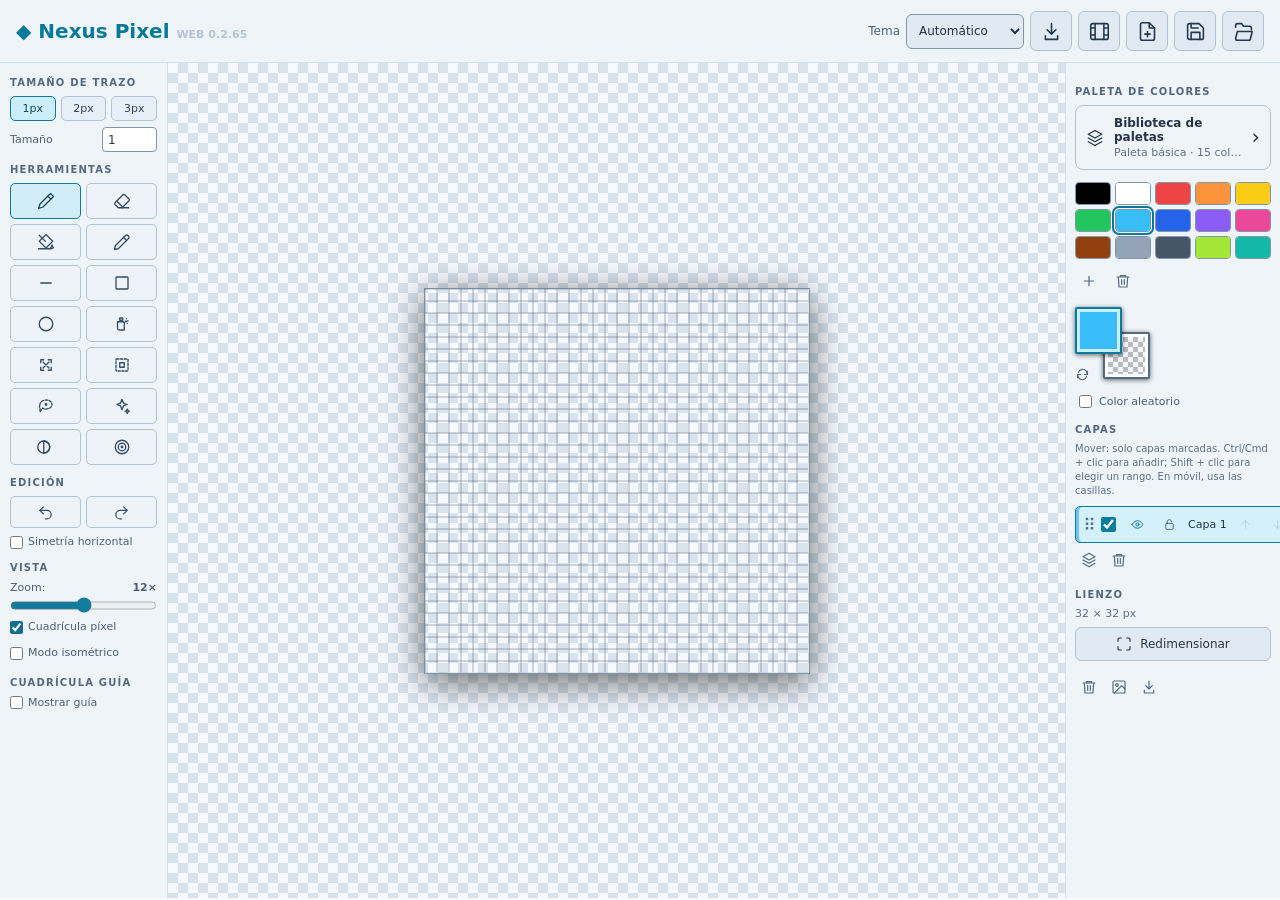
==== index.html @ 255b65c1 "ui(timeline): group row/playback/frame controls and remove move arrows" ====
<!DOCTYPE html>
<html lang="es"><head><meta charset="utf-8"><meta name="viewport" content="width=device-width,initial-scale=1,viewport-fit=cover"><title>Nexus Pixel Web 0.2.65</title>
<meta name="theme-color" content="#1d2430">
<meta name="application-name" content="Nexus Pixel">
<meta name="apple-mobile-web-app-capable" content="yes">
<meta name="apple-mobile-web-app-title" content="Nexus Pixel">
<link rel="manifest" href="./manifest.webmanifest">
<link rel="icon" type="image/png" sizes="192x192" href="./icons/icon-192.png">
<link rel="apple-touch-icon" href="./icons/icon-192.png">
<script src="./theme.js"></script>
<link rel="stylesheet" href="./style.css">
<link rel="stylesheet" href="./theme.css">

</head><body>
<header><strong>◆ Nexus Pixel <small style="font-size:11px;color:#b5c5d5">WEB 0.2.65</small></strong><div class="actions"><label class="theme-picker" for="themeMode"><span>Tema</span><select id="themeMode" data-theme-picker aria-label="Tema de la interfaz"><option value="auto">Automático</option><option value="dark">Oscuro</option><option value="light">Claro</option></select></label><button id="installPwa" type="button" class="icon-btn" hidden aria-label="Instalar Nexus Pixel" data-tooltip="Instalar Nexus Pixel"><span data-icon="download"></span></button><button id="toggleAnimation" type="button" class="icon-btn" aria-label="Mostrar animación" aria-pressed="false" data-tooltip="Mostrar animación"><span data-icon="film"></span></button><button id="new" class="icon-btn" aria-label="Nuevo proyecto" data-tooltip="Nuevo proyecto"><span data-icon="file-plus"></span></button><button id="saveProject" class="icon-btn" aria-label="Guardar proyecto" data-tooltip="Guardar proyecto"><span data-icon="save"></span></button><button id="openProject" class="icon-btn" aria-label="Abrir proyecto" data-tooltip="Abrir proyecto"><span data-icon="folder-open"></span></button><input id="projectFile" type="file" accept=".json,application/json" hidden></div></header>
<main><aside class="sidebar left"><h3>TAMAÑO DE TRAZO</h3><div class="brush-size"><div class="brush-presets"><button type="button" data-brush-size="1" class="active" title="Tamaño 1 píxel">1px</button><button type="button" data-brush-size="2" title="Tamaño 2 píxeles">2px</button><button type="button" data-brush-size="3" title="Tamaño 3 píxeles">3px</button></div><label for="brushSize">Tamaño <input id="brushSize" type="number" min="1" max="32" step="1" value="1" aria-label="Tamaño del pincel en píxeles"></label></div><h3>HERRAMIENTAS</h3><div class="tools" id="tools"><button class="icon-btn active" data-tool="pencil" aria-label="Lápiz" data-tooltip="Lápiz (B)"><span data-icon="pencil"></span></button><button class="icon-btn" data-tool="eraser" aria-label="Borrador" data-tooltip="Borrador (E)"><span data-icon="eraser"></span></button><button class="icon-btn" data-tool="fill" aria-label="Cubeta" data-tooltip="Cubeta (G)"><span data-icon="paint-bucket"></span></button><button class="icon-btn" data-tool="picker" aria-label="Cuentagotas" data-tooltip="Cuentagotas (I)"><span data-icon="pipette"></span></button><button class="icon-btn" data-tool="line" aria-label="Línea" data-tooltip="Línea (L)"><span data-icon="minus"></span></button><button class="icon-btn" data-tool="rect" aria-label="Rectángulo" data-tooltip="Rectángulo (R) · Shift: cuadrado"><span data-icon="square"></span></button><button class="icon-btn" data-tool="iso-diamond" id="isoDiamondTool" hidden aria-label="Rombo isométrico" data-tooltip="Rombo isométrico: arrastrar o tocar para dibujar una baldosa"><span data-icon="iso-diamond"></span></button><button class="icon-btn" data-tool="ellipse" aria-label="Elipse" data-tooltip="Elipse (O) · Shift: círculo"><span data-icon="circle"></span></button><button class="icon-btn" data-tool="spray" aria-label="Spray" data-tooltip="Spray (S)"><span data-icon="spray-can"></span></button><button class="icon-btn" data-tool="move" aria-label="Mover píxeles" data-tooltip="Mover dibujo (V) · Shift: bloquear eje"><span data-icon="move"></span></button><button class="icon-btn" data-tool="select-rect" aria-label="Selección rectangular" data-tooltip="Selección rectangular · Shift: sumar a selección"><span data-icon="selection-rect"></span></button><button class="icon-btn" data-tool="select-lasso" aria-label="Selección libre" data-tooltip="Selección libre · Shift: sumar a selección"><span data-icon="lasso"></span></button><button class="icon-btn" data-tool="select-magic" aria-label="Selección mágica" data-tooltip="Selección mágica · Shift: sumar a selección"><span data-icon="sparkles"></span></button><button class="icon-btn" data-tool="gradient-linear" aria-label="Degradado lineal" data-tooltip="Degradado lineal: arrastrar"><span data-icon="blend"></span></button><button class="icon-btn" data-tool="gradient-radial" aria-label="Degradado radial" data-tooltip="Degradado radial: arrastrar"><span data-icon="radial"></span></button></div><div id="selectionControls" class="selection-controls" hidden><button id="invertSelection" type="button" class="selection-invert" disabled title="Invertir selección: seleccionar todo lo que está fuera de la selección actual"><span data-icon="refresh-cw"></span> Invertir selección</button><p class="muted">Shift + selección: sumar áreas (rectangular, libre o mágica).</p></div><div id="sprayControls" class="spray-controls" hidden><div class="line"><label>Spray radio <input id="sprayRadius" type="range" min="1" max="20" value="4"></label><output id="sprayRadiusValue">4</output></div><div class="line"><label>Spray densidad <input id="sprayDensity" type="range" min="1" max="80" value="24"></label><output id="sprayDensityValue">24</output></div></div><h3>EDICIÓN</h3><div class="edit-buttons"><button class="icon-btn" id="undo" aria-label="Deshacer" data-tooltip="Deshacer (Ctrl+Z)"><span data-icon="undo-2"></span></button><button class="icon-btn" id="redo" aria-label="Rehacer" data-tooltip="Rehacer (Ctrl+Y)"><span data-icon="redo-2"></span></button></div><div class="line"><label><input id="mirror" type="checkbox"> Simetría horizontal</label></div><h3>VISTA</h3><label>Zoom: <b id="zoomLabel">12×</b></label><input type="range" min="0" max="24" id="zoom" value="12" step="0.05" title="0 = ajustar a la ventana"><div class="line"><label><input id="grid" type="checkbox" checked> Cuadrícula píxel</label></div>
<div class="iso-mode-toggle line"><label><input id="isoMode" type="checkbox"> Modo isométrico</label></div>
<div class="iso-settings" id="isoSettings" hidden>
  <div class="line"><label><input id="isoGrid" type="checkbox" checked> Mostrar retícula isométrica</label></div>
  <div class="iso-grid-fields">
    <label>Ancho del rombo (px)<input id="isoWidth" type="number" min="2" max="512" step="2" value="32" inputmode="numeric"></label>
    <label>Alto del rombo (px)<input id="isoHeight" type="number" min="2" max="512" step="2" value="16" inputmode="numeric"></label>
    <label>Color de guía<input id="isoColor" type="color" value="#5ac8ef"></label>
    <label>Opacidad<input id="isoOpacity" type="range" min="5" max="100" value="55"><output id="isoOpacityValue">55%</output></label>
  </div>
  <div class="line"><label><input id="isoSnap" type="checkbox" checked> Ajustar líneas a ejes isométricos</label></div>
  <p class="iso-note">Retícula 2:1 por defecto. Usa la herramienta Rombo para crear baldosas; las guías no se exportan.</p>
</div>
<h3>CUADRÍCULA GUÍA</h3>
<div class="line"><label><input id="guideGrid" type="checkbox"> Mostrar guía</label></div>
<div class="guide-grid-controls">
  <label>Ancho (px)<input id="guideWidth" type="number" min="1" max="2000" value="32"></label>
  <label>Alto (px)<input id="guideHeight" type="number" min="1" max="2000" value="32"></label>
  <label class="guide-color-label">Color <input id="guideColor" type="color" value="#5ac8ef"></label>
  <label class="guide-opacity-label">Opacidad <input id="guideOpacity" type="range" min="5" max="100" value="55"><output id="guideOpacityValue">55%</output></label>
</div></aside>
<section class="workspace"><div class="canvas-area" id="viewport" title="Rueda: zoom · Botón central + arrastrar: mover lienzo"><canvas id="canvas" width="32" height="32" aria-label="Lienzo de pixel art"></canvas><canvas id="canvasOverlay" aria-hidden="true"></canvas></div><div class="timeline" id="animationPanel" hidden><div class="timeline-head">
 <div class="timeline-heading"><b>Animaciones</b><span id="animationTag" class="muted"></span></div>
 <div class="timeline-control-groups" aria-label="Herramientas de la línea de tiempo">
  <div class="timeline-control-group" role="group" aria-label="Filas de animación">
   <span class="timeline-group-label">Filas</span>
   <div class="timeline-group-buttons">
    <button type="button" id="addAnimation" class="icon-btn" aria-label="Añadir línea de animación" data-tooltip="Añadir fila de animación"><span data-icon="plus"></span></button>
    <button type="button" id="deleteAnimation" class="icon-btn" aria-label="Eliminar línea de animación" data-tooltip="Eliminar fila de animación"><span data-icon="trash-2"></span></button>
   </div>
  </div>
  <div class="timeline-control-group timeline-playback-group" role="group" aria-label="Reproducción">
   <span class="timeline-group-label">Reproducir</span>
   <div class="timeline-group-buttons">
    <button type="button" id="play" class="icon-btn timeline-playback-btn" aria-label="Reproducir animación" aria-pressed="false" data-tooltip="Reproducir animación"><span data-icon="play"></span></button>
   </div>
  </div>
  <div class="timeline-control-group" role="group" aria-label="Fotogramas">
   <span class="timeline-group-label">Fotogramas</span>
   <div class="timeline-group-buttons">
    <button type="button" id="addFrame" class="icon-btn" aria-label="Añadir fotograma" data-tooltip="Añadir fotograma"><span data-icon="plus"></span></button>
    <button type="button" id="duplicateFrame" class="icon-btn" aria-label="Duplicar fotograma" data-tooltip="Duplicar fotograma"><span data-icon="copy"></span></button>
    <button type="button" id="deleteFrame" class="icon-btn" aria-label="Eliminar fotograma" data-tooltip="Eliminar fotograma"><span data-icon="trash-2"></span></button>
   </div>
  </div>
  <div class="timeline-control-group timeline-duration-group" role="group" aria-label="Duración del fotograma">
   <label for="duration" class="timeline-group-label">Duración · ms</label>
   <input id="duration" type="number" min="20" max="5000" value="150" aria-label="Duración en milisegundos del fotograma seleccionado">
  </div>
 </div>
</div><div class="animation-rows" id="frames" role="group" aria-label="Líneas de animación"></div></div></section>
<aside class="sidebar right"><div id="colorSection" class="tool-panel"><h3>PALETA DE COLORES</h3><button id="openPaletteLibrary" type="button" class="palette-library-launcher" title="Abrir biblioteca de paletas" aria-haspopup="dialog" aria-controls="paletteLibraryDialog">
  <span data-icon="layers"></span>
  <span class="palette-library-launcher-label"><strong>Biblioteca de paletas</strong><small id="activePaletteName">Paleta básica</small></span>
  <span class="palette-library-launcher-arrow" aria-hidden="true">›</span>
 </button><div class="palette" id="palette"></div><div class="palette-actions"><button id="addSwatch" class="icon-btn" type="button" aria-label="Guardar color con opacidad" data-tooltip="Guardar muestra RGBA"><span data-icon="plus"></span></button><button id="removeSwatch" class="icon-btn" type="button" aria-label="Eliminar muestra seleccionada" data-tooltip="Eliminar muestra"><span data-icon="trash-2"></span></button></div><div class="color-pair-row"><div class="color-pair" role="group" aria-label="Colores de los botones del ratón"><button id="primaryColorPreview" type="button" class="color-chip active" title="Color primario · clic izquierdo" aria-label="Editar color del clic izquierdo"><span class="chip-fill"></span></button><button id="secondaryColorPreview" type="button" class="color-chip" title="Color secundario · clic derecho" aria-label="Editar color del clic derecho"><span class="chip-fill"></span></button><button id="swapColors" type="button" class="color-pair-swap" title="Intercambiar colores (X)" aria-label="Intercambiar colores"><span data-icon="refresh-cw"></span></button></div><div class="color-pair-editor" id="colorPopup" hidden><button type="button" id="closeColorPopup" class="color-popup-close" aria-label="Cerrar selector" title="Cerrar">×</button><label id="editingColorLabel" for="activeColor">Color · Izquierdo</label><input id="activeColor" type="color" value="#38bdf8"><div class="alpha-line"><label for="activeAlpha">Opacidad</label><input id="activeAlpha" type="range" min="0" max="100" value="100"><output id="activeAlphaValue">100%</output></div></div></div><div class="line random-color-line"><label><input id="randomColor" type="checkbox"> Color aleatorio</label></div></div><div id="gradientSection" class="tool-panel" hidden><h3>DEGRADADO</h3><div class="gradient-tool"><div id="gradientPreviewBar" class="gradient-preview-bar" aria-label="Vista previa del degradado"></div><div id="gradientStrip" class="gradient-strip" role="group" aria-label="Colores del degradado"></div><div class="gradient-actions"><button id="addGradientStop" class="icon-btn" type="button" aria-label="Añadir color al degradado" data-tooltip="Añadir color al degradado"><span data-icon="plus"></span></button><button id="removeGradientStop" class="icon-btn" type="button" aria-label="Eliminar color seleccionado del degradado" data-tooltip="Eliminar color del degradado"><span data-icon="trash-2"></span></button><label class="invert-check"><input id="invertRadial" type="checkbox"> Radial invertido</label></div><div class="gradient-editor-inline"><input id="gradientColor" type="color" value="#38bdf8"><div class="alpha-line"><label for="gradientAlpha">Opacidad</label><input id="gradientAlpha" type="range" min="0" max="100" value="100"><output id="gradientAlphaValue">100%</output></div></div></div></div><h3>CAPAS</h3><p class="layer-selection-help">Mover: solo capas marcadas. Ctrl/Cmd + clic para añadir; Shift + clic para elegir un rango. En móvil, usa las casillas.</p><div id="layers" class="layers"></div><button id="addLayer" class="icon-btn" aria-label="Añadir capa" data-tooltip="Añadir capa"><span data-icon="layers"></span></button><button id="deleteLayer" class="icon-btn" aria-label="Eliminar capa" data-tooltip="Eliminar capa"><span data-icon="trash-2"></span></button><h3>LIENZO</h3><div class="line"><span class="muted" id="canvasDimensions">32 × 32 px</span></div><button id="resize" type="button" class="wide" aria-label="Redimensionar lienzo"><span data-icon="maximize"></span> Redimensionar</button><input id="width" type="number" min="1" max="2000" value="32" hidden><input id="height" type="number" min="1" max="2000" value="32" hidden><button id="clear" class="icon-btn" aria-label="Limpiar capa actual" data-tooltip="Limpiar capa actual"><span data-icon="trash-2"></span></button><button id="openImport" class="icon-btn" aria-label="Importar imagen o spritesheet" data-tooltip="Importar imagen o spritesheet"><span data-icon="image"></span></button><input id="imageFile" type="file" accept="image/png,image/jpeg,image/webp,image/gif,image/bmp" hidden><button id="openExport" class="icon-btn" aria-label="Abrir ventana de exportación" data-tooltip="Abrir ventana de exportación"><span data-icon="download"></span></button><div id="message" class="msg" role="status"></div></aside></main>
<dialog closedby="none" id="resizeDialog" aria-labelledby="resizeDialogTitle" class="resize-modal">
 <div class="modal-head"><h2 id="resizeDialogTitle">Redimensionar lienzo</h2><button id="closeResize" type="button" aria-label="Cerrar redimensionado" title="Cerrar"><span data-icon="x"></span></button></div>
 
 <div class="resize-mode" role="radiogroup" aria-label="Tipo de redimensionado">
  <label><input type="radio" name="resizeMode" value="size" checked> Tamaño final</label>
  <label><input type="radio" name="resizeMode" value="add"> Sumar píxeles</label>
 </div>
 <div class="resize-add-controls" id="resizeAddControls" hidden>
  <label>Añadir (px)<input id="resizeAddPixels" type="number" min="1" max="2000" step="1" value="32"></label>
  <output id="resizeAddResult" aria-live="polite"></output>
 </div>
 <div class="resize-fields"><label>Ancho nuevo (px)<input type="number" id="resizeWidth" min="1" max="2000" step="1" required></label><label>Alto nuevo (px)<input type="number" id="resizeHeight" min="1" max="2000" step="1" required></label></div>
 <div class="resize-layout">
  <div><strong class="resize-heading">Dirección de expansión / recorte</strong><div id="resizeAnchor" class="resize-anchor" role="group" aria-label="Punto de anclaje del contenido">
   <button type="button" data-anchor="0,0" aria-label="Anclar arriba izquierda" title="Arriba izquierda">↖</button><button type="button" data-anchor="1,0" aria-label="Anclar arriba centro" title="Arriba centro">↑</button><button type="button" data-anchor="2,0" aria-label="Anclar arriba derecha" title="Arriba derecha">↗</button>
   <button type="button" data-anchor="0,1" aria-label="Anclar centro izquierda" title="Centro izquierda">←</button><button type="button" data-anchor="1,1" aria-label="Anclar centro" title="Centro">●</button><button type="button" data-anchor="2,1" aria-label="Anclar centro derecha" title="Centro derecha">→</button>
   <button type="button" data-anchor="0,2" aria-label="Anclar abajo izquierda" title="Abajo izquierda">↙</button><button type="button" data-anchor="1,2" aria-label="Anclar abajo centro" title="Abajo centro">↓</button><button type="button" data-anchor="2,2" aria-label="Anclar abajo derecha" title="Abajo derecha">↘</button>
  </div></div>
  <div class="resize-preview-wrap"><strong class="resize-heading">Vista previa</strong><canvas id="resizePreview" width="246" height="194" aria-label="Vista previa de los límites anterior y nuevo del lienzo"></canvas></div>
 </div>
 
 <div class="import-actions resize-footer"><button type="button" id="cancelResize" class="icon-btn" aria-label="Cancelar redimensionado" data-tooltip="Cancelar"><span data-icon="x"></span></button><button type="button" id="applyResize" class="active icon-btn" aria-label="Aplicar nuevo tamaño" data-tooltip="Aplicar tamaño"><span data-icon="check"></span></button></div>
</dialog>
<dialog closedby="none" id="importDialog" aria-labelledby="importTitle">
 <div class="modal-head"><h2 id="importTitle">Importar imagen</h2><button type="button" id="closeImport" aria-label="Cerrar importación" title="Cerrar"><span data-icon="x"></span></button></div>
 
 <span id="importInfo" hidden></span><img id="importPreview" alt="Vista previa de la imagen seleccionada">
 <div class="import-fields">
  <label>Tipo de importación<select id="importKind"><option value="sheet">Spritesheet (varios fotogramas)</option><option value="image">Imagen individual</option></select></label>
  <div id="sheetFields" hidden>
   <div class="sheet-grid">
    <label>Ancho del fotograma (px)<input id="sheetW" type="number" min="1" max="2000" value="32"></label>
    <label>Alto del fotograma (px)<input id="sheetH" type="number" min="1" max="2000" value="32"></label>
   </div>
   <label>Orden de lectura<select id="sheetOrder"><option value="rows">Por filas, de izquierda a derecha</option><option value="columns">Por columnas, de arriba hacia abajo</option></select></label>
   <label>Destino<select id="sheetTarget"><option value="replace">Nuevo proyecto desde spritesheet (reemplaza todo)</option><option value="append">Añadir fotogramas al final (mismo tamaño)</option></select></label>
   <label>Duración por fotograma (ms)<input id="sheetDuration" type="number" min="20" max="5000" value="150"></label>
   <div id="sheetInfo" class="sheet-summary" role="status"></div>
   
  </div>
  <div id="singleFields">
  <label>Destino<select id="importTarget"><option value="new-layer">Nueva capa (fotograma actual)</option><option value="overlay">Combinar sobre capa actual</option><option value="replace">Reemplazar contenido de capa actual</option><option value="new-frame">Nuevo fotograma</option></select></label>
  <label>Tamaño del lienzo<select id="singleCanvasMode"><option value="original">Igual que la imagen (original)</option><option value="custom">Redimensionar imagen y lienzo</option><option value="keep">Mantener lienzo actual</option></select></label>
  <div id="singleCustomSizes" class="sheet-grid" hidden>
   <label>Ancho (px)<input id="singleWidth" type="number" min="1" max="2000" value="32"></label>
   <label>Alto (px)<input id="singleHeight" type="number" min="1" max="2000" value="32"></label>
  </div>
  <div id="singleExistingFit" hidden><label>Ajuste al lienzo<select id="importFit"><option value="contain">Ajustar completa, conservar proporción</option><option value="original">Tamaño original, centrada</option><option value="cover">Rellenar, recortar al centro</option><option value="stretch">Estirar al tamaño del lienzo</option></select></label></div>
  <label id="singleSmoothRow"><span><input id="importSmooth" type="checkbox"> Suavizar al redimensionar</span></label>
  <div id="singleSizeInfo" class="sheet-summary" role="status" hidden></div>
  </div>
 </div>
 <div class="import-actions"><button type="button" id="cancelImport" class="icon-btn" aria-label="Cancelar importación" data-tooltip="Cancelar importación"><span data-icon="x"></span></button><button type="button" id="confirmImport" class="active icon-btn" aria-label="Confirmar importación" data-tooltip="Confirmar importación"><span data-icon="check"></span></button></div>
</dialog>
<dialog closedby="none" id="exportDialog" aria-labelledby="exportTitle">
 <div class="modal-head"><h2 id="exportTitle">Exportar imagen o animación</h2><button id="closeExport" type="button" aria-label="Cerrar exportación" title="Cerrar"><span data-icon="x"></span></button></div>
 <div class="export-name-field"><label for="exportFileName">Nombre del archivo</label><input id="exportFileName" type="text" value="nexus-pixel" placeholder="Nombre del archivo" maxlength="120" autocomplete="off" spellcheck="false" required aria-describedby="exportNameHint"><small id="exportNameHint">La extensión se añade automáticamente.</small></div>
 <p id="exportIntro" class="muted export-intro">Elige un formato. Los archivos se guardan en su resolución original, sin suavizado.</p>
 <div class="export-options" aria-label="Formatos PNG, spritesheet y GIF">
  <button id="exportPNG" type="button" class="icon-btn" aria-label="Exportar PNG" data-tooltip="Exportar PNG"><span data-icon="image"></span></button>
  <button id="exportSheet" type="button" class="icon-btn" aria-label="Exportar spritesheet" data-tooltip="Exportar spritesheet"><span data-icon="film"></span></button>
  <button id="exportGIF" type="button" class="icon-btn" aria-label="Exportar GIF animado" data-tooltip="Exportar GIF animado"><span data-icon="clapperboard"></span></button>
 </div>
 <div id="sheetExportSettings" class="sheet-export-settings" hidden>
  <div class="sheet-export-fields">
   <label for="sheetExportCols">Columnas<input id="sheetExportCols" type="number" min="1" step="1" value="1" inputmode="numeric"></label>
   <label for="sheetExportRows">Filas<input id="sheetExportRows" type="number" min="1" step="1" value="1" inputmode="numeric"></label>
  </div>
  <div id="sheetExportInfo" class="sheet-export-summary" role="status" aria-live="polite"></div>
  <canvas id="sheetExportPreview" width="360" height="134" aria-label="Vista previa de la distribución de fotogramas del spritesheet"></canvas>
  <div class="sheet-export-actions">
   <button id="sheetExportBack" type="button">← Formatos</button>
   <button id="confirmSheetExport" type="button" class="active">Exportar PNG</button>
  </div>
 </div>
</dialog>
<dialog closedby="none" id="paletteLibraryDialog" class="palette-library-dialog" aria-labelledby="paletteLibraryTitle" aria-describedby="paletteLibraryDescription">
 <div class="modal-head palette-library-head">
  <div><h2 id="paletteLibraryTitle">Biblioteca de paletas</h2><p id="paletteLibraryDescription">Elige una paleta. Solo una puede estar activa para pintar.</p></div>
  <button id="closePaletteLibrary" type="button" aria-label="Cerrar biblioteca de paletas" title="Cerrar biblioteca"><span data-icon="x"></span></button>
 </div>
 <div class="palette-library-toolbar" role="group" aria-label="Administrar paletas">
  <button type="button" id="newPalette"><span data-icon="plus"></span> Nueva paleta</button>
  <button type="button" id="openPalette"><span data-icon="folder-open"></span> Importar paleta</button>
  <button type="button" id="savePalette"><span data-icon="download"></span> Exportar activa</button>
  <button type="button" id="importPaletteLibrary">Importar biblioteca</button>
  <button type="button" id="exportPaletteLibrary">Exportar biblioteca</button>
  <input type="file" accept=".json,application/json" id="paletteFile" hidden>
  <input type="file" accept=".json,application/json" id="paletteLibraryFile" hidden>
 </div>
 <div class="palette-library-list-header"><strong>Mis paletas</strong><small id="paletteLibraryCount">1/48 paletas</small></div>
 <div id="paletteLibraryCards" class="palette-library-cards" role="list" aria-label="Paletas guardadas"></div>
</dialog>
<script src="./iso-geometry.js" defer></script>
<script src="./palette-library.js" defer></script>
<script src="./app.js" defer></script>
<script src="./dialog-guard.js" defer></script>
<script src="./tooltip.js" defer></script>
<script src="./pwa.js" defer></script>
<!-- Iconografía vectorial basada en Lucide, licencia ISC: https://lucide.dev/license -->

</body></html>
---- style.css ----
:root{font-family:system-ui,Segoe UI,sans-serif;color:var(--nx-e7edf8,#e7edf8);background:var(--nx-11151c,#11151c)}*{box-sizing:border-box}body{margin:0}button,input,select{font:inherit}button{border:1px solid var(--nx-465064,#465064);background:var(--nx-293243,#293243);color:var(--nx-eef5ff,#eef5ff);border-radius:6px;padding:7px 10px;cursor:pointer}button:hover{background:var(--nx-3d4b63,#3d4b63)}button.active{background:var(--nx-13739a,#13739a);border-color:var(--nx-42d3ef,#42d3ef)}button:disabled{opacity:.4;cursor:default}header{display:flex;align-items:center;justify-content:space-between;gap:10px;padding:11px 16px;border-bottom:1px solid var(--nx-384152,#384152);background:var(--nx-1d2430,#1d2430);flex-wrap:wrap}header strong{color:var(--nx-5ddcf5,#5ddcf5);font-size:20px}header .actions{display:flex;gap:6px;flex-wrap:wrap}main{display:grid;grid-template-columns:190px minmax(250px,1fr) 215px;height:calc(100vh - 65px);min-height:560px}.sidebar{background:var(--nx-1d2430,#1d2430);padding:12px;overflow:auto}.left{border-right:1px solid var(--nx-364052,#364052)}.right{border-left:1px solid var(--nx-364052,#364052)}h3{font-size:11px;color:var(--nx-9aafc6,#9aafc6);letter-spacing:1.5px;margin:13px 0 10px}.tools{display:grid;grid-template-columns:repeat(4,minmax(0,1fr));gap:6px}.tools button{font-size:22px;min-height:42px;padding:4px;display:grid;place-items:center}.edit-buttons{display:flex;gap:6px}.edit-buttons button{font-size:23px;width:42px;height:42px;display:grid;place-items:center;padding:4px}.icon-btn{position:relative}.icon-btn::after{content:attr(data-tooltip);position:absolute;left:50%;bottom:calc(100% + 8px);transform:translateX(-50%);background:var(--nx-080d15,#080d15);color:var(--nx-f4f8ff,#f4f8ff);border:1px solid var(--nx-55657a,#55657a);border-radius:5px;padding:6px 9px;font-size:12px;font-weight:400;line-height:1.2;white-space:nowrap;opacity:0;visibility:hidden;pointer-events:none;z-index:30;box-shadow:0 4px 12px var(--nx-0008,#0008)}.icon-btn:hover::after,.icon-btn:focus-visible::after{opacity:1;visibility:visible}.icon-btn:focus-visible{outline:2px solid var(--nx-55d8f3,#55d8f3);outline-offset:2px}.workspace{display:flex;flex-direction:column;min-width:0;min-height:0}.canvas-area{flex:1;position:relative;overflow:hidden;min-height:0;cursor:default;overscroll-behavior:contain;background-color:var(--nx-171d26,#171d26);background-image:repeating-conic-gradient(var(--nx-303845,#303845) 0% 25%,var(--nx-212935,#212935) 0% 50%);background-size:20px 20px;background-position:0 0}#canvas{position:absolute;left:50%;top:50%;transform:translate(calc(-50% + var(--pan-x, 0px)),calc(-50% + var(--pan-y, 0px)));image-rendering:pixelated;touch-action:none;cursor:crosshair;box-shadow:0 8px 35px var(--nx-0009,#0009);outline:1px solid var(--nx-596372,#596372);max-width:none;max-height:none}.canvas-area.panning,.canvas-area.panning #canvas{cursor:grabbing!important;user-select:none}.timeline{background:var(--nx-202938,#202938);border-top:1px solid var(--nx-384558,#384558);padding:10px 12px;min-height:158px}.timeline-head{display:flex;align-items:center;gap:6px;flex-wrap:wrap;margin-bottom:10px}.frames{display:flex;gap:8px;overflow-x:auto;padding-bottom:6px;min-height:90px}.frame{flex:none;width:84px;text-align:center;border:2px solid var(--nx-4b5a6d,#4b5a6d);border-radius:7px;background:var(--nx-283242,#283242);padding:6px 4px;cursor:pointer;font-size:11px}.frame.active{border-color:var(--nx-50d5f2,#50d5f2);background:var(--nx-18495d,#18495d)}.frame canvas{image-rendering:pixelated;background:repeating-conic-gradient(var(--nx-9aa1ac,#9aa1ac) 0 25%,var(--nx-fff,#fff) 0 50%) 50%/14px 14px;display:block;margin:auto auto 4px}.palette{display:grid;grid-template-columns:repeat(5,1fr);gap:5px}.swatch{height:29px;min-width:0;border:1px solid var(--nx-7a8492,#7a8492);padding:0}.swatch.active{outline:2px solid var(--nx-fff,#fff)}label{font-size:12px;color:var(--nx-bdc9d9,#bdc9d9)}.line{display:flex;align-items:center;gap:8px;flex-wrap:wrap;margin:9px 0}input[type=range]{width:100%}input[type=number]{background:var(--nx-121922,#121922);color:var(--nx-e9f0fa,#e9f0fa);border:1px solid var(--nx-596579,#596579);border-radius:4px;padding:5px;width:66px}input[type=color]{width:100%;height:38px;background:none;border:0}.layers{display:grid;gap:5px}.layer{display:flex;gap:3px;align-items:center;background:var(--nx-2a3546,#2a3546);border:1px solid var(--nx-435065,#435065);border-radius:5px;padding:4px 5px;font-size:11px;cursor:pointer}.layer.active{border-color:var(--nx-4dd8f8,#4dd8f8);background:var(--nx-16495e,#16495e)}.layer button{padding:3px 5px}.layer .layer-name{flex:1;min-width:0;overflow:hidden;text-overflow:ellipsis;white-space:nowrap}.layer.layer-hidden .layer-name{opacity:.5}.layer .layer-action{display:grid;place-items:center;width:17px;height:17px;flex:none;padding:0;border:0;background:transparent;box-shadow:none;border-radius:0;color:var(--nx-8e9bad,#8e9bad)}.layer .layer-action svg{width:12px;height:12px}.layer .layer-action.active{color:var(--nx-55d8f3,#55d8f3);background:transparent;border:0}.layer .layer-action:hover{color:var(--nx-fff,#fff);background:transparent;border:0}.layer .layer-action:focus-visible{outline:1px solid var(--nx-55d8f3,#55d8f3);outline-offset:1px}.layer .layer-action::after{z-index:40}.muted{font-size:11px;color:var(--nx-a4b2c5,#a4b2c5)}.msg{font-size:11px;color:var(--nx-7ce7be,#7ce7be);min-height:22px;margin-top:10px}.gradient-tool{display:grid;gap:7px}.gradient-preview-bar{height:20px;border:1px solid var(--nx-54667b,#54667b);border-radius:6px;background:linear-gradient(90deg,var(--nx-38bdf8,#38bdf8),var(--nx-a855f7,#a855f7)),repeating-conic-gradient(var(--nx-9aa1ac,#9aa1ac) 0 25%,var(--nx-fff,#fff) 0 50%) 50%/10px 10px;overflow:hidden}.gradient-strip{display:flex;gap:5px;flex-wrap:wrap}.gradient-stop{position:relative;width:24px;height:24px;border-radius:5px;border:1px solid var(--nx-708094,#708094);background:repeating-conic-gradient(var(--nx-777,#777) 0 25%,var(--nx-eee,#eee) 0 50%) 50%/8px 8px;padding:0;overflow:hidden}.gradient-stop .swatch-color{position:absolute;inset:0}.gradient-stop.active{outline:2px solid var(--nx-61d9ef,#61d9ef);outline-offset:1px}.gradient-actions{display:flex;align-items:center;gap:6px;flex-wrap:wrap}.invert-check{display:flex;align-items:center;gap:5px}.gradient-editor-inline{display:grid;gap:7px}.gradient-editor-inline input[type=color]{height:34px}.gradient-editor-inline .alpha-line{display:flex;align-items:center;gap:8px}.gradient-editor-inline .alpha-line label{min-width:58px}.gradient-editor-inline .alpha-line input[type=range]{flex:1}.wide{width:100%;margin:5px 0}@media(max-width:760px){main{display:flex;flex-direction:column;height:auto;min-height:0}.sidebar{border:0!important}.left{order:1}.workspace{order:2;min-height:480px}.right{order:3}.canvas-area{min-height:340px}.tools{grid-template-columns:repeat(7,minmax(0,1fr))}.palette{grid-template-columns:repeat(10,1fr)}header{padding:9px}}
.lucide-icon{display:block;flex:none;stroke:currentColor}.icon-btn{display:inline-flex!important;align-items:center;justify-content:center}.icon-btn .lucide-icon{width:20px;height:20px}.actions button,.timeline-head button,.right button.wide{display:inline-flex;align-items:center;justify-content:center;gap:7px}.actions button .lucide-icon,.timeline-head button .lucide-icon,.right button.wide .lucide-icon{width:16px;height:16px}header .actions{align-items:center}@media(max-width:760px){.actions button{font-size:12px}}

#exportDialog{border:1px solid var(--nx-536279,#536279);border-radius:13px;background:var(--nx-1d2430,#1d2430);color:var(--nx-e7edf8,#e7edf8);max-width:min(440px,calc(100vw - 24px));width:100%;padding:20px;box-shadow:0 20px 75px var(--nx-000b,#000b)}
#exportDialog::backdrop{background:rgba(0,0,0,.72)}
.export-name-field{display:grid;gap:6px;margin-top:16px}
.export-name-field label{font-size:12px;color:var(--nx-bdc9d9,#bdc9d9)}
.export-name-field input{display:block;width:100%;min-width:0;border:1px solid var(--nx-5b738b,#5b738b);border-radius:7px;background:var(--nx-121a26,#121a26);color:var(--nx-f0f6fc,#f0f6fc);padding:10px 11px;font-size:14px}
.export-name-field input:focus-visible{outline:2px solid var(--nx-5ddcf5,#5ddcf5);outline-offset:1px}
.export-name-field small{color:var(--nx-96aabc,#96aabc);font-size:11px}

.modal-head{display:flex;align-items:center;justify-content:space-between;gap:10px}.modal-head h2{margin:0;font-size:18px}.modal-head button{display:grid;place-items:center;padding:7px}
.export-options{display:grid;gap:10px;margin:18px 0 3px}.export-options button{display:flex;align-items:center;justify-content:flex-start;text-align:left;gap:15px;padding:14px;width:100%}.export-options .lucide-icon{width:25px;height:25px;color:var(--nx-5ddcf5,#5ddcf5)}.export-options button span:last-child{display:grid;gap:4px}.export-options small{font-size:11px;color:var(--nx-b0bfd0,#b0bfd0)}

#importDialog{border:1px solid var(--nx-536279,#536279);border-radius:13px;background:var(--nx-1d2430,#1d2430);color:var(--nx-e7edf8,#e7edf8);max-width:min(480px,calc(100vw - 24px));width:100%;padding:20px;box-shadow:0 20px 75px var(--nx-000b,#000b)}
#importDialog::backdrop{background:rgba(0,0,0,.72)}
.import-fields{display:grid;gap:13px;margin:16px 0}.import-fields label{display:grid;gap:6px}
#importDialog select{background:var(--nx-121922,#121922);color:var(--nx-e7edf8,#e7edf8);border:1px solid var(--nx-596579,#596579);border-radius:6px;padding:9px;width:100%}
.import-actions{display:flex;gap:8px;justify-content:flex-end;flex-wrap:wrap}
#sheetFields{display:grid;gap:11px}#sheetFields[hidden],#singleFields[hidden]{display:none}
.sheet-grid{display:grid;grid-template-columns:1fr 1fr;gap:10px}
#sheetFields input[type=number]{width:100%;max-width:100%;padding:9px}
.sheet-summary{border:1px solid var(--nx-3e7084,#3e7084);border-radius:6px;padding:10px;background:var(--nx-152e3b,#152e3b);color:var(--nx-bcf1ff,#bcf1ff);font-size:12px;line-height:1.5}
#importPreview{width:100%;max-height:160px;object-fit:contain;image-rendering:pixelated;background:repeating-conic-gradient(var(--nx-9aa1ac,#9aa1ac) 0 25%,var(--nx-fff,#fff) 0 50%) 50%/16px 16px;border-radius:5px}

/* Nexus Pixel 0.2.8 — icon-only layout */
.tools{grid-template-columns:repeat(2,minmax(0,1fr));gap:8px}
.tools button{min-height:45px;font-size:18px}
.edit-buttons{display:grid;grid-template-columns:repeat(2,minmax(0,1fr));gap:8px}
.edit-buttons button{width:100%;height:43px}
header .actions button,.timeline-head button,.right button.icon-btn,.import-actions button{width:42px;height:40px;padding:7px;display:inline-flex;justify-content:center;align-items:center;flex:none}
.right button.icon-btn{width:45px;height:42px;margin:5px 5px 5px 0;vertical-align:middle}
.right .icon-btn .lucide-icon,.actions .icon-btn .lucide-icon,.timeline-head .icon-btn .lucide-icon{width:21px;height:21px}
.export-options{grid-template-columns:repeat(3,minmax(0,1fr));gap:12px}
.export-options button{width:100%;min-height:76px;justify-content:center;padding:12px;display:grid;place-items:center}
.export-options .lucide-icon{width:29px;height:29px}
.import-actions .icon-btn .lucide-icon{width:20px;height:20px}
.icon-btn[data-tooltip]{position:relative}
.icon-btn[data-tooltip]::after{bottom:calc(100% + 7px);max-width:220px;white-space:normal;text-align:center;min-width:max-content;max-width:190px}
#exportDialog .icon-btn::after,#importDialog .icon-btn::after{z-index:200}
@media(max-width:760px){.tools{grid-template-columns:repeat(2,minmax(0,1fr))}}

#animationSelect{background:var(--nx-182433,#182433);color:var(--nx-f2f8fc,#f2f8fc);border:1px solid var(--nx-4b6479,#4b6479);border-radius:6px;padding:7px;font-size:12px}
#animationSelect:not([hidden]){display:block}
/* Nexus Pixel 0.2.15 — panel lateral derecho fino y compacto */
.right{padding:10px 9px}
.right h3{font-size:10px;letter-spacing:1.2px;margin:13px 0 7px}
.right .palette{gap:4px;grid-template-columns:repeat(5,minmax(0,1fr))}
.right .swatch{height:23px;border-radius:4px;border-width:1px}
.right .swatch.active{outline:1px solid var(--nx-eaf8ff,#eaf8ff);outline-offset:1px}
.right #color{height:25px;margin:6px 0 1px;display:block;padding:0;cursor:pointer}
.right .layers{gap:3px}
.right .layer{min-height:31px;gap:5px;padding:4px 7px;border-radius:5px;font-size:11px}
.right .layer .layer-action{width:16px;height:18px;padding:0;margin:0}
.right .layer .layer-action .lucide-icon{height:13px;width:13px}
.right .line{margin:4px 0 7px;gap:6px}
.right .line label{font-size:11px;display:inline-flex;align-items:center;gap:4px}
.right input[type=number]{width:46px;height:25px;font-size:11px;padding:2px 4px}
.right button.icon-btn{width:27px;height:27px;min-width:27px;min-height:27px;padding:3px;margin:3px 3px 3px 0;background:transparent;border:1px solid transparent;border-radius:4px;color:var(--nx-aabbd0,#aabbd0);box-shadow:none;vertical-align:middle}
.right button.icon-btn .lucide-icon{height:16px;width:16px}
.right button.icon-btn:hover{background:var(--nx-303d4e,#303d4e);color:var(--nx-f0faff,#f0faff);border-color:var(--nx-455971,#455971)}
.right button.icon-btn:active{background:var(--nx-174c64,#174c64)}
.right #message{font-size:10px;line-height:1.3;min-height:16px;margin-top:6px}

/* Nexus Pixel 0.2.16 — barra izquierda compacta, sin desplazamiento horizontal */
@media(min-width:761px){main{grid-template-columns:168px minmax(250px,1fr) 215px}}
.left{min-width:0;overflow-x:hidden;overflow-y:auto;padding:11px 10px;scrollbar-width:thin;scrollbar-color:var(--nx-45546b,#45546b) transparent}
.left h3{font-size:10px;letter-spacing:1.2px;margin:12px 0 8px;color:var(--nx-96afc5,#96afc5)}
.left h3:first-child{margin-top:3px}
.left .tools{grid-template-columns:repeat(2,minmax(0,1fr));gap:5px;min-width:0}
.left .tools button{min-width:0;width:100%;height:36px;min-height:36px;padding:4px;border-radius:5px;background:var(--nx-252f3e,#252f3e);border:1px solid var(--nx-354457,#354457);color:var(--nx-c5d6e6,#c5d6e6);box-shadow:none}
.left .tools button.active{background:var(--nx-15536b,#15536b);border-color:var(--nx-36bfdc,#36bfdc);color:var(--nx-eafaff,#eafaff)}
.left .tools button:hover:not(.active){background:var(--nx-334458,#334458);border-color:var(--nx-56677b,#56677b)}
.left .tools .lucide-icon{height:18px;width:18px;stroke-width:1.75}
.left .edit-buttons{grid-template-columns:repeat(2,minmax(0,1fr));gap:5px}
.left .edit-buttons button{min-width:0;width:100%;height:32px;min-height:32px;padding:3px;border-radius:5px;background:var(--nx-252f3e,#252f3e);border-color:var(--nx-354457,#354457);color:var(--nx-c5d6e6,#c5d6e6)}
.left .edit-buttons button:hover:not(:disabled){background:var(--nx-334458,#334458)}
.left .edit-buttons .lucide-icon{width:17px;height:17px;stroke-width:1.75}
.left .line{margin:7px 0;gap:4px}
.left .line label{font-size:11px;line-height:1.35;display:flex;align-items:center;gap:5px}
.left input[type=checkbox]{accent-color:var(--nx-4bcde8,#4bcde8);width:13px;height:13px;margin:0;flex:none}
.left>label{font-size:11px;display:flex;align-items:center;justify-content:space-between;margin:0 0 4px}
.left #zoom{display:block;width:100%;max-width:100%;height:15px;margin:3px 0 7px;accent-color:var(--nx-51c7e6,#51c7e6)}
.left .muted{font-size:10px;line-height:1.35;color:var(--nx-879db3,#879db3);margin:9px 0 0;overflow-wrap:anywhere}
.left .icon-btn::after{font-size:11px}
@media(max-width:760px){.left{overflow-x:hidden;overflow-y:visible}.left .tools{grid-template-columns:repeat(4,minmax(0,1fr))}}
/* 0.2.17 — colores RGBA y degradados; controles compactos */
.color-controls{display:grid;grid-template-columns:1fr 1fr;gap:7px;align-items:start}
.color-controls label{font-size:10px;display:flex;flex-direction:column;gap:3px}
.color-controls input[type=color]{margin:0!important;height:30px!important;width:100%;padding:0}
.alpha-line{display:flex;align-items:center;gap:7px;margin:7px 0 4px}
.alpha-line label{font-size:11px;white-space:nowrap}
.alpha-line input{min-width:0;flex:1;width:100%;accent-color:var(--nx-4bcde8,#4bcde8)}
.alpha-line output{font-size:10px;width:32px;text-align:right;font-variant-numeric:tabular-nums}
.color-note{font-size:10px;color:var(--nx-90a7bc,#90a7bc);line-height:1.35;margin:4px 0 10px}
.palette-actions{display:flex;gap:4px;margin:5px 0 10px}.palette-actions .icon-btn{width:27px;height:27px;padding:3px;display:grid;place-items:center}.swatch{position:relative;background:repeating-conic-gradient(var(--nx-777,#777) 0 25%,var(--nx-eee,#eee) 0 50%) 50%/10px 10px!important;overflow:hidden}.swatch .swatch-color{position:absolute;inset:0;pointer-events:none}.swatch.active{outline:2px solid var(--nx-61d9ef,#61d9ef);outline-offset:1px}
.color-pair-row{display:flex;gap:12px;align-items:center;margin:9px 0 7px;min-width:0}
.color-pair{height:76px;width:83px;position:relative;flex:none}
.color-chip{width:47px;height:47px;position:absolute;padding:3px;border:2px solid var(--nx-8491a2,#8491a2);background:var(--nx-141922,#141922);border-radius:2px;box-shadow:0 1px 5px var(--nx-0009,#0009)}
.color-chip .chip-fill{display:block;width:100%;height:100%;background:var(--nx-fff,#fff);pointer-events:none}
.color-chip.active{border-color:var(--nx-6adff4,#6adff4);z-index:3}.color-chip:not(.active){z-index:1}
#primaryColorPreview{top:0;left:0}#secondaryColorPreview{top:25px;left:28px}
.color-pair-swap{position:absolute;left:0;bottom:0;z-index:4;background:transparent;border:0;padding:0;width:20px;height:18px;color:var(--nx-aab8c9,#aab8c9)}
.color-pair-swap svg{width:15px;height:15px}
.color-pair-editor{flex:1;min-width:0}.color-pair-editor label{display:block;font-size:11px}
.color-pair-editor input[type=color]{display:block;width:100%;height:25px;margin:3px 0;background:none;border:0;padding:0}
.color-pair-editor .alpha-line{margin:4px 0;display:grid;grid-template-columns:1fr 35px;gap:2px}
.color-pair-editor .alpha-line label{grid-column:1/-1}.color-pair-editor .alpha-line input{width:100%;margin:0}
.palette .swatch.is-primary{outline:2px solid var(--nx-5ed8ef,#5ed8ef);outline-offset:1px}
.palette .swatch.is-secondary{box-shadow:inset 0 0 0 2px var(--nx-ffba65,#ffba65)}
.palette .swatch.is-primary.is-secondary{outline:2px solid var(--nx-5ed8ef,#5ed8ef);box-shadow:inset 0 0 0 2px var(--nx-ffba65,#ffba65)}
.brush-size{display:flex;flex-direction:column;gap:6px;margin:4px 0 8px}.brush-presets{display:grid;grid-template-columns:repeat(3,minmax(0,1fr));gap:5px}.brush-presets button{min-width:0;padding:5px 2px;font-size:11px;border:1px solid var(--nx-374455,#374455);border-radius:5px;background:var(--nx-242e3e,#242e3e);color:var(--nx-dce7f4,#dce7f4)}.brush-presets button.active{background:var(--nx-13739a,#13739a);border-color:var(--nx-42d3ef,#42d3ef)}.brush-size>label{display:flex;align-items:center;justify-content:space-between;font-size:11px;gap:5px}.brush-size input{width:55px!important;height:25px;font-size:12px}
.resize-modal{width:min(610px,calc(100vw - 24px));max-height:calc(100vh - 26px);overflow-y:auto;padding:20px;border:1px solid var(--nx-536279,#536279);border-radius:13px;background:var(--nx-1d2430,#1d2430);color:var(--nx-e7edf8,#e7edf8);box-shadow:0 20px 75px var(--nx-000b,#000b)}.resize-modal::backdrop{background:rgba(0,0,0,.72)}.resize-modal .modal-head button{display:grid;place-items:center;padding:7px}.resize-modal .modal-head button .lucide-icon{width:18px;height:18px}
.resize-fields{display:grid;grid-template-columns:repeat(2,minmax(0,1fr));gap:10px;margin:16px 0}.resize-fields label{display:grid;gap:6px;min-width:0}.resize-fields input[type=number]{width:100%;max-width:100%;padding:9px;height:38px;font-size:14px;border:1px solid var(--nx-596579,#596579);border-radius:6px;background:var(--nx-121922,#121922);color:var(--nx-e7edf8,#e7edf8)}
.resize-layout{display:grid;grid-template-columns:minmax(175px,1fr) minmax(220px,1.35fr);gap:13px;align-items:start;margin:16px 0}.resize-layout>div{min-width:0;padding:12px;background:var(--nx-141e2b,#141e2b);border:1px solid var(--nx-435065,#435065);border-radius:8px}.resize-heading{display:block;color:var(--nx-dce8f5,#dce8f5);font-size:12px;margin-bottom:10px}
.resize-anchor{display:grid;grid-template-columns:repeat(3,48px);gap:5px}.resize-anchor button{width:48px;height:46px;font-size:22px;padding:0;background:var(--nx-222c3a,#222c3a);border:1px solid var(--nx-49576c,#49576c)}.resize-anchor button.active{background:var(--nx-17627b,#17627b);border-color:var(--nx-62e0fb,#62e0fb);color:var(--nx-fff,#fff);box-shadow:inset 0 0 0 1px var(--nx-62e0fb,#62e0fb)}
.resize-preview-wrap canvas{display:block;width:100%;max-width:246px;height:auto;image-rendering:pixelated;border:1px solid var(--nx-435368,#435368);border-radius:5px;background:repeating-conic-gradient(var(--nx-303845,#303845) 0% 25%,var(--nx-212935,#212935) 0% 50%) 0 0/16px 16px}
.resize-footer{margin-top:17px}.resize-footer button{width:42px;height:40px;padding:7px;min-width:0;display:inline-flex;align-items:center;justify-content:center}.resize-footer button .lucide-icon{width:20px;height:20px}.resize-modal .icon-btn::after{z-index:200}
.right button.wide#resize{width:100%;height:34px;min-height:34px;margin:4px 0 9px;display:flex;gap:8px;align-items:center;justify-content:center;padding:4px 8px;font-size:12px}
.right button.wide#resize svg{width:16px;height:16px}
@media(max-width:520px){.resize-layout{grid-template-columns:1fr}.resize-anchor{grid-template-columns:repeat(3,48px)}.resize-fields{grid-template-columns:repeat(2,minmax(0,1fr))}}

/* 0.2.29 — paneles de redimensionado centrados, iguales y con vista previa reactiva */
.resize-layout{grid-template-columns:repeat(2,minmax(0,1fr));gap:14px;align-items:stretch}
.resize-layout>div{display:flex;flex-direction:column;align-items:center;text-align:center;justify-content:flex-start;min-width:0;padding:16px 10px 12px}
.resize-layout .resize-heading{min-height:28px;display:flex;align-items:center;justify-content:center;margin:0 0 12px;font-size:12px}
.resize-anchor{width:max-content;max-width:100%;margin:0 auto;justify-content:center;grid-template-columns:repeat(3,46px);gap:6px}
.resize-anchor button{width:46px;height:46px}

.resize-preview-wrap canvas{display:block;width:100%;max-width:246px;height:auto;aspect-ratio:246/194;margin:0 auto;flex:none}

@media(max-width:520px){.resize-layout{grid-template-columns:1fr}.resize-layout>div{padding:14px 10px}}

/* Color and opacity inside the same anchored selector. */
.color-pair-row{position:relative;display:block;min-height:78px}
.color-pair-editor[hidden]{display:none!important}
.color-pair-editor{
 position:relative;top:auto;left:auto;z-index:2;width:100%;min-width:0;margin-top:8px;
 padding:12px 10px 10px;background:var(--nx-151d29,#151d29);border:1px solid var(--nx-52677d,#52677d);
 box-shadow:0 10px 30px var(--nx-000b,#000b);border-radius:8px;
}
.color-pair-editor #editingColorLabel{padding-right:22px;margin-bottom:5px;font-weight:600}
.color-pair-editor input[type=color]{height:35px;cursor:pointer}
.color-pair-editor .alpha-line{margin-top:9px}
.color-popup-close{position:absolute;top:4px;right:5px;border:0;background:transparent;padding:2px 6px;font-size:19px;line-height:1;color:var(--nx-c6d6e7,#c6d6e7)}
.color-popup-close:hover{background:var(--nx-344255,#344255)}
#canvas.move-tool{cursor:move}


#importDialog{max-height:min(92vh,850px);overflow-y:auto}
#importDialog .import-fields{gap:11px;margin:13px 0}
#importDialog #singleFields{display:grid;gap:11px}
#importDialog #singleCustomSizes[hidden],#importDialog #singleExistingFit[hidden],#importDialog #singleSmoothRow[hidden],#importDialog #singleSizeInfo[hidden]{display:none!important}
#importDialog #singleCustomSizes input[type=number]{width:100%;max-width:100%;padding:9px}
#importDialog #importPreview{max-height:150px;background:repeating-conic-gradient(var(--nx-303845,#303845) 0 25%,var(--nx-202835,#202835) 0 50%) 50%/16px 16px;border:1px solid var(--nx-344153,#344153)}
#importDialog .import-actions{border-top:1px solid var(--nx-354252,#354252);padding-top:12px}
#canvasOverlay{position:absolute;inset:0;width:100%;height:100%;z-index:2;pointer-events:none;image-rendering:auto}#canvas{will-change:transform;min-width:0;min-height:0}
.timeline[hidden]{display:none!important}
header #toggleAnimation[aria-pressed="true"]{background:var(--nx-164e65,#164e65);border-color:var(--nx-48caee,#48caee);color:var(--nx-c9f6ff,#c9f6ff)}
.guide-grid-controls{display:grid;grid-template-columns:1fr 1fr;gap:8px;margin:5px 0 14px}
.guide-grid-controls label{display:flex;flex-direction:column;gap:5px;min-width:0}
.guide-grid-controls input[type=number]{width:100%;max-width:100%}
.guide-grid-controls .guide-color-label,.guide-grid-controls .guide-opacity-label{grid-column:1/-1}
.guide-grid-controls input[type=color]{height:32px;width:100%}
.guide-grid-controls .guide-opacity-label{display:grid;grid-template-columns:auto 1fr auto;align-items:center;gap:5px}
.guide-grid-controls input[type=range]{min-width:0}
.guide-grid-controls output{font-size:11px;color:var(--nx-b7cbe0,#b7cbe0)}.tool-panel[hidden]{display:none!important}.spray-controls[hidden],.guide-grid-controls[hidden]{display:none!important}.random-color-line{margin-top:8px}

/* Modos de redimensionado: medidas finales o sumar en la dirección elegida. */
.resize-mode{display:flex;gap:7px;flex-wrap:wrap;margin:16px 0 10px}
.resize-mode label{display:flex;align-items:center;gap:6px;padding:8px 11px;background:var(--nx-182231,#182231);border:1px solid var(--nx-435065,#435065);border-radius:7px;cursor:pointer}
.resize-mode label:has(input:checked){background:var(--nx-164a60,#164a60);border-color:var(--nx-5bd9f2,#5bd9f2);color:var(--nx-e5f8ff,#e5f8ff)}
.resize-mode input{accent-color:var(--nx-51d4f4,#51d4f4);margin:0}
.resize-add-controls{display:flex;align-items:end;gap:12px;margin:9px 0}
.resize-add-controls[hidden]{display:none}
.resize-add-controls label{display:grid;gap:6px;min-width:108px}
.resize-add-controls input{width:108px!important;max-width:108px;height:38px;padding:8px}
.resize-add-controls output{font-size:12px;color:var(--nx-b8d6e4,#b8d6e4);min-width:0;flex:1;padding-bottom:7px}
.resize-fields input[readonly]{color:var(--nx-99c2d4,#99c2d4);cursor:default;background:var(--nx-172c3a,#172c3a)}

/* 0.2.41: configuración compacta de filas y columnas al exportar spritesheets. */
.sheet-export-settings{display:grid;gap:12px;margin-top:14px}
.sheet-export-settings[hidden]{display:none!important}
#exportDialog .export-options[hidden],#exportDialog .export-intro[hidden]{display:none!important}
.sheet-export-fields{display:grid;grid-template-columns:1fr 1fr;gap:12px}
.sheet-export-fields label{display:grid;gap:6px;color:var(--nx-bdc9d9,#bdc9d9);font-size:12px}
.sheet-export-fields input[type=number]{width:100%;max-width:100%;padding:9px;border-radius:6px}
.sheet-export-summary{border:1px solid var(--nx-3e7084,#3e7084);background:var(--nx-152e3b,#152e3b);color:var(--nx-bcf1ff,#bcf1ff);padding:9px 10px;border-radius:6px;line-height:1.55;font-size:12px}
.sheet-export-summary.invalid{background:var(--nx-41272a,#41272a);border-color:var(--nx-ad6667,#ad6667);color:var(--nx-ffcdcd,#ffcdcd)}
#sheetExportPreview{width:100%;height:134px;display:block;object-fit:contain;background:repeating-conic-gradient(var(--nx-273343,#273343) 0 25%,var(--nx-1b2632,#1b2632) 0 50%) 50%/16px 16px;border:1px solid var(--nx-455468,#455468);border-radius:6px;image-rendering:auto}
.sheet-export-actions{display:flex;justify-content:space-between;gap:10px}
.sheet-export-actions button{padding:9px 14px}
.sheet-export-actions #confirmSheetExport{background:var(--nx-176b84,#176b84);border-color:var(--nx-43c9e5,#43c9e5)}
.sheet-export-actions #confirmSheetExport:disabled{opacity:.4;cursor:not-allowed}

/* Cada animación es una fila independiente, con nombre editable y fotogramas propios. */
.timeline{max-height:min(46vh,410px);overflow-y:auto;flex-shrink:0}
.animation-rows{display:grid;gap:7px;min-width:0}
.animation-track{display:flex;gap:8px;align-items:stretch;padding:5px 6px;background:var(--nx-1b2634,#1b2634);border:1px solid var(--nx-3b4c61,#3b4c61);border-radius:7px;min-width:0}
.animation-track.active{border-color:var(--nx-48cfe9,#48cfe9);background:var(--nx-203e50,#203e50)}
.animation-track-info{display:flex;flex-direction:column;align-items:stretch;justify-content:center;gap:4px;min-width:116px;max-width:140px;flex-shrink:0}
.animation-track-info .animation-track-select{padding:3px 6px;font-size:11px;min-height:25px;white-space:nowrap;text-align:left}
.animation-track-name{font-size:12px;color:var(--nx-f5faff,#f5faff);background:var(--nx-16202a,#16202a);border:1px solid var(--nx-51627a,#51627a);border-radius:5px;min-width:0;width:100%;padding:5px 6px;text-overflow:ellipsis}
.animation-track.active .animation-track-name{border-color:var(--nx-50bfd8,#50bfd8)}
.animation-track .frames{min-width:0;flex:1;min-height:78px;padding:4px 2px;align-items:center}
.animation-track .frame{width:76px;min-height:74px}
.animation-track .frame canvas{height:50px;width:50px}
.animation-track .frame:focus-visible{outline:2px solid var(--nx-58d7f3,#58d7f3);outline-offset:2px}
.sheet-export-summary{white-space:pre-line}
@media(max-width:760px){.animation-track-info{min-width:95px;max-width:110px}}

/* 0.2.49 — inversión de selección y orden de capas */
.selection-controls[hidden]{display:none!important}
.selection-controls{margin-top:7px}
.selection-invert{display:flex;align-items:center;justify-content:center;gap:7px;width:100%;min-height:30px;font-size:11px;padding:5px 8px}
.selection-invert svg{width:14px;height:14px}
.selection-invert:disabled{opacity:.45;cursor:not-allowed}
.layer .layer-grip{display:flex;align-items:center;justify-content:center;flex:none;width:13px;height:22px;color:var(--nx-92a9bd,#92a9bd);cursor:grab;user-select:none;font-size:17px}
.layer .layer-grip:active{cursor:grabbing}
.layer.layer-dragging{opacity:.5}
.layer.layer-drop-target{outline:2px dashed var(--nx-58d7f3,#58d7f3);outline-offset:1px}
.right .layer .layer-action:disabled{opacity:.22;cursor:default}

/* Tooltips flotantes: fuera de paneles con overflow, sobre el visor y dialogos. */
.icon-btn::after,.icon-btn:hover::after,.icon-btn:focus-visible::after{
  display:none!important;
  content:none!important;
}
#nexusFloatingTooltip{
  position:fixed;
  inset:auto;
  margin:0;
  width:max-content;
  max-width:min(300px,calc(100vw - 16px));
  padding:6px 9px;
  font:400 12px/1.35 system-ui,Segoe UI,sans-serif;
  white-space:normal;
  overflow-wrap:anywhere;
  color:var(--nx-f4f8ff,#f4f8ff);
  background:var(--nx-080d15,#080d15);
  border:1px solid var(--nx-55657a,#55657a);
  border-radius:5px;
  box-shadow:0 5px 16px var(--nx-000a,#000a);
  pointer-events:none;
  z-index:2147483647;
}
#nexusFloatingTooltip:not(:popover-open):not(.tooltip-fallback-open){display:none}

/* 0.2.58 — edición isométrica no destructiva */
.iso-settings{display:grid;gap:8px;margin:5px 0 15px;padding:9px;border:1px solid var(--nx-435065,#435065);border-radius:7px;background:var(--nx-1d2430,#1d2430)}
.iso-settings[hidden],#isoDiamondTool[hidden]{display:none!important}
.iso-grid-fields{display:grid;grid-template-columns:repeat(2,minmax(0,1fr));gap:8px}
.iso-grid-fields label{display:flex;flex-direction:column;gap:4px;min-width:0}
.iso-grid-fields input[type=number]{width:100%;max-width:100%}
.iso-grid-fields input[type=color]{width:100%;min-height:33px}
.iso-grid-fields input[type=range]{width:100%}
.iso-grid-fields output{font-size:11px}
.iso-note{margin:0;font-size:11px;color:var(--nx-a4b2c5,#a4b2c5);line-height:1.45}
.iso-mode-toggle{padding:4px 0}
.iso-mode-toggle input{accent-color:#0f91b4}

/* Biblioteca de paletas persistente, 0.2.60 */
.palette-library-ui{display:grid;gap:7px;margin:8px 0 12px;padding:9px;
 border:1px solid var(--nx-435065,#435065);border-radius:7px;
 background:var(--nx-1d2430,#1d2430)}
.palette-library-ui>label{font-size:11px;font-weight:650;letter-spacing:.04em}
.palette-library-ui>select{display:block;width:100%;min-width:0;height:34px;padding:5px 7px;
 color:var(--nx-e7edf8,#e7edf8);background:var(--nx-293243,#293243);
 border:1px solid var(--nx-536279,#536279);border-radius:5px}
.palette-library-tools{display:flex;flex-wrap:wrap;gap:4px}
.palette-library-tools button{flex:1 1 auto;min-width:0;min-height:30px;padding:5px 7px;
 white-space:normal;font-size:11px;line-height:1.2}
#paletteLibraryCount{font-size:10px;color:var(--nx-9aafc6,#9aafc6)}
.palette .swatch.is-primary{outline:2px solid var(--nx-61d9ef,#61d9ef);outline-offset:1px}
.palette .swatch.is-secondary{box-shadow:inset 0 0 0 2px var(--nx-ffba65,#ffba65)}

/* 0.2.62 — biblioteca de paletas en una ventana de tarjetas */
.palette-library-launcher{display:flex;align-items:center;gap:10px;width:100%;
 margin:8px 0 12px;padding:10px;border:1px solid var(--nx-435065,#435065);
 border-radius:8px;background:var(--nx-1d2430,#1d2430);color:var(--nx-e7edf8,#e7edf8);
 text-align:left;cursor:pointer}
.palette-library-launcher>svg{width:21px;height:21px;color:var(--nx-5ddcf5,#5ddcf5)}
.palette-library-launcher-label{display:grid;gap:2px;min-width:0;flex:1}
.palette-library-launcher-label strong{font-size:12px}
.palette-library-launcher-label small{font-size:11px;color:var(--nx-a4b2c5,#a4b2c5);
 overflow:hidden;text-overflow:ellipsis;white-space:nowrap}
.palette-library-launcher-arrow{font-size:21px;line-height:1}
.palette-library-launcher:hover{border-color:var(--nx-5ddcf5,#5ddcf5)}
.palette-library-dialog{width:min(720px,calc(100vw - 24px));max-width:calc(100vw - 24px);
 max-height:calc(100dvh - 28px);padding:17px;overflow:hidden;
 border:1px solid var(--nx-536279,#536279);border-radius:13px;
 background:var(--nx-1d2430,#1d2430);color:var(--nx-e7edf8,#e7edf8);
 box-shadow:0 20px 75px var(--nx-000b,#000b)}
.palette-library-dialog[open]{display:flex;flex-direction:column;gap:12px}
.palette-library-dialog::backdrop{background:rgba(0,0,0,.72)}
.palette-library-head{flex:none;align-items:flex-start}
.palette-library-head h2{font-size:18px}
.palette-library-head p{font-size:12px;color:var(--nx-a4b2c5,#a4b2c5);margin:5px 0 0;line-height:1.4}
.palette-library-head button{min-width:35px;min-height:35px}
.palette-library-toolbar{display:flex;flex-wrap:wrap;gap:5px;flex:none}
.palette-library-toolbar button{display:inline-flex;align-items:center;gap:5px;
 padding:7px 9px;font-size:11px;min-height:34px}
.palette-library-toolbar .lucide-icon{height:14px;width:14px}
.palette-library-list-header{display:flex;justify-content:space-between;align-items:center;
 gap:10px;flex:none;font-size:12px}
.palette-library-list-header small{color:var(--nx-9aafc6,#9aafc6)}
.palette-library-cards{overflow-x:hidden;overflow-y:auto;overscroll-behavior:contain;
 min-height:110px;padding:2px 4px 4px 1px;display:grid;gap:10px;align-content:start}
.palette-library-card{padding:12px;border:1px solid var(--nx-435065,#435065);
 border-radius:9px;background:var(--nx-141e2b,#141e2b)}
.palette-library-card.is-active{border-color:var(--nx-5ddcf5,#5ddcf5);
 box-shadow:inset 3px 0 0 var(--nx-5ddcf5,#5ddcf5)}
.palette-library-card-head{display:flex;align-items:center;justify-content:space-between;gap:10px}
.palette-library-card-head h3{margin:0;font-size:14px;font-weight:650;overflow-wrap:anywhere}
.palette-library-status{font-size:11px;color:var(--nx-9aafc6,#9aafc6)}
.palette-library-card.is-active .palette-library-status{color:var(--nx-5ddcf5,#5ddcf5);font-weight:650}
.palette-library-card-count{display:block;font-size:11px;color:var(--nx-a4b2c5,#a4b2c5);margin:4px 0 9px}
.palette-library-card-colors{display:flex;align-items:center;flex-wrap:wrap;gap:4px;min-height:24px}
.palette-library-color{display:inline-block;flex:none;width:21px;height:21px;
 border:1px solid var(--nx-7a8492,#7a8492);border-radius:3px}
.palette-library-empty{color:var(--nx-9aafc6,#9aafc6);font-size:11px}
.palette-library-expand{font-size:10px;min-height:24px;padding:3px 6px}
.palette-library-card-actions{display:flex;flex-wrap:wrap;gap:6px;margin-top:11px}
.palette-library-card-actions button{font-size:11px;min-height:30px;padding:5px 11px}
.palette-library-card-actions .palette-library-activate:not(:disabled){border-color:var(--nx-5ddcf5,#5ddcf5)}
.palette-library-card-actions .palette-library-activate:disabled{opacity:1;color:var(--nx-5ddcf5,#5ddcf5);cursor:default}
@media(max-width:520px){
 .palette-library-dialog{padding:12px}
 .palette-library-dialog[open]{gap:9px}
 .palette-library-head h2{font-size:17px}
 .palette-library-toolbar button{flex:1 1 auto;min-height:35px;padding:7px}
 .palette-library-card{padding:10px}
 .palette-library-color{width:20px;height:20px}
}

/* 0.2.63 — selección de varias capas (PC y móvil). */
.layer-selection-help{font-size:10px;line-height:1.4;color:var(--nx-a4b2c5,#a4b2c5);margin:5px 0 8px}
.layer.multi-selected{box-shadow:inset 3px 0 0 var(--nx-74c0f4,#74c0f4);border-color:var(--nx-6c9bc7,#6c9bc7)}
.layer.multi-selected.active{border-color:var(--nx-4dd8f8,#4dd8f8);background:var(--nx-16495e,#16495e)}
.layer .layer-select-multi{flex:0 0 15px;width:15px;height:15px;min-width:15px;min-height:15px;margin:0 3px 0 0;
 accent-color:var(--nx-55d8f3,#55d8f3);cursor:pointer}
.layer .layer-select-multi:focus-visible{outline:2px solid var(--nx-55d8f3,#55d8f3);outline-offset:2px}

/* Nexus Pixel PC v0.2.64: reordenar fotogramas desde la línea de tiempo. */
.animation-track .frame[draggable="true"]{cursor:grab;user-select:none}
.animation-track .frame.frame-dragging{opacity:.42;cursor:grabbing}
.animation-track .frame.frame-drop-target{outline:2px dashed var(--nx-58d7f3,#58d7f3);outline-offset:2px}

/* Nexus Pixel 0.2.65: controles de línea de tiempo ordenados por función. */
.timeline-head{display:flex;gap:12px;align-items:center;justify-content:space-between;flex-wrap:wrap}
.timeline-heading{display:flex;flex-direction:column;gap:3px;align-self:center;min-width:92px}
.timeline-heading>b{font-size:13px}
.timeline-heading .muted{font-size:10px;line-height:1.35;white-space:nowrap}
.timeline-control-groups{display:flex;align-items:stretch;justify-content:flex-end;gap:7px;flex-wrap:wrap}
.timeline-control-group{display:flex;flex-direction:column;justify-content:center;gap:5px;
 border:1px solid var(--nx-435065,#435065);border-radius:7px;
 padding:6px 8px;background:var(--nx-182332,#182332)}
.timeline-group-label{color:var(--nx-b9c9dc,#b9c9dc);font-size:10px;
 font-weight:600;line-height:1.1;white-space:nowrap}
.timeline-group-buttons{display:flex;gap:4px;align-items:center}
.timeline-group-buttons .icon-btn{width:30px;height:29px;min-width:30px;padding:5px;
 display:inline-flex;align-items:center;justify-content:center}
.timeline-playback-group{border-color:var(--nx-506779,#506779)}
.timeline-playback-btn .lucide-icon{fill:currentColor;stroke:none;width:18px;height:18px}
.timeline-playback-btn[aria-pressed="true"]{color:var(--nx-5ddcf5,#5ddcf5);
 border-color:var(--nx-5ddcf5,#5ddcf5)}
.timeline-duration-group input{width:75px;min-width:65px;height:29px;font-size:12px;padding:4px 6px}
@media(max-width:950px){
 .timeline-head{justify-content:flex-start;gap:8px}
 .timeline-control-groups{justify-content:flex-start}
}
---- theme.css ----
/* Tema claro: solo se transforman colores de la interfaz, no los del dibujo. */
:root[data-theme="light"] {
  color-scheme:light;
  --nx-777: #777777;
  --nx-121922: #ffffff;
  --nx-141922: #ffffff;
  --nx-182231: #f0f5fa;
  --nx-182433: #eff4f9;
  --nx-202835: #e8eff7;
  --nx-202938: #ecf2f8;
  --nx-212935: #f6f9fd;
  --nx-273343: #e9f0f8;
  --nx-283242: #e6eef7;
  --nx-293243: #e1eaf3;
  --nx-303845: #d8e3ee;
  --nx-334458: #dbe7f1;
  --nx-344153: #e1ebf5;
  --nx-344255: #d5e2ee;
  --nx-354252: #d3e0ed;
  --nx-354457: #b1c4d5;
  --nx-364052: #d3e0ed;
  --nx-374455: #b1c4d5;
  --nx-384152: #d3e0ed;
  --nx-384558: #b1c4d5;
  --nx-435065: #b1c4d5;
  --nx-435368: #b1c4d5;
  --nx-455468: #b1c4d5;
  --nx-455971: #b1c4d5;
  --nx-465064: #b1c4d5;
  --nx-526175: #b1c4d5;
  --nx-536279: #8096aa;
  --nx-596372: #8096aa;
  --nx-596579: #8096aa;
  --nx-708094: #8096aa;
  --nx-0008: #0008;
  --nx-0009: #0009;
  --nx-000a: #000a;
  --nx-000b: #000b;
  --nx-080d15: #ffffff;
  --nx-11151c: #f8fafc;
  --nx-121a26: #ffffff;
  --nx-13739a: #cceefa;
  --nx-141e2b: #ffffff;
  --nx-151d29: #ffffff;
  --nx-152e3b: #e5f3f8;
  --nx-15536b: #d2edf8;
  --nx-16202a: #f2f7fb;
  --nx-16495e: #d4f1fa;
  --nx-164a60: #d9f2f9;
  --nx-164e65: #d4effa;
  --nx-171d26: #e8edf4;
  --nx-172131ed: #ffffffed;
  --nx-172c3a: #eff4f8;
  --nx-174c64: #d2edf8;
  --nx-17627b: #d6f1f9;
  --nx-176b84: #d1edf6;
  --nx-18495d: #d4effa;
  --nx-1b2632: #e9f1f9;
  --nx-1b2634: #e9f1f9;
  --nx-1d2430: #eff4f9;
  --nx-1d2736: #eff4f9;
  --nx-203e50: #e3f2fa;
  --nx-222c3a: #f0f5fb;
  --nx-242e3e: #e7eff8;
  --nx-252f3e: #edf3f9;
  --nx-2a3546: #e8f0f8;
  --nx-303d4e: #deebf4;
  --nx-36bfdc: #097d9b;
  --nx-37475b: #b1c4d5;
  --nx-38bdf8: #38bdf8;
  --nx-3b4c61: #b1c4d5;
  --nx-3d4b63: #d5e3ef;
  --nx-3e7084: #b2d5e1;
  --nx-41272a: #fff0f1;
  --nx-42d3ef: #08799a;
  --nx-435a70: #b1c4d5;
  --nx-43c9e5: #157e9b;
  --nx-45546b: #b1c4d5;
  --nx-48caee: #117b9e;
  --nx-48cfe9: #116e93;
  --nx-49576c: #b1c4d5;
  --nx-4b5a6d: #b1c4d5;
  --nx-4b6479: #b1c4d5;
  --nx-4bcde8: #116e93;
  --nx-4dd8f8: #087b9e;
  --nx-50bfd8: #116e93;
  --nx-50d5f2: #087d9c;
  --nx-51627a: #8096aa;
  --nx-51c7e6: #137c9e;
  --nx-51d4f4: #087c9c;
  --nx-52677d: #8096aa;
  --nx-54667b: #8096aa;
  --nx-55657a: #8096aa;
  --nx-55d8f3: #077e9f;
  --nx-56677b: #8096aa;
  --nx-58d7f3: #087c9b;
  --nx-5b738b: #8096aa;
  --nx-5b7791: #8096aa;
  --nx-5bd9f2: #087c9c;
  --nx-5ddcf5: #087a99;
  --nx-5ed8ef: #087c9c;
  --nx-61d9ef: #0b779b;
  --nx-62e0fb: #05799a;
  --nx-6adff4: #0b7799;
  --nx-743a4c: #ffe8ed;
  --nx-7a8492: #8096aa;
  --nx-7ce7be: #187550;
  --nx-8491a2: #526b83;
  --nx-879db3: #536c84;
  --nx-8e9bad: #516780;
  --nx-90a7bc: #587088;
  --nx-91ebff: #0a6585;
  --nx-92a9bd: #56718a;
  --nx-96aabc: #58708a;
  --nx-96afc5: #536a82;
  --nx-99c2d4: #55758a;
  --nx-9aa1ac: #9aa1ac;
  --nx-9aafc6: #52677f;
  --nx-a4b2c5: #5c7086;
  --nx-a855f7: #a855f7;
  --nx-aab8c9: #50657b;
  --nx-aabbd0: #536b84;
  --nx-ad6667: #b84a52;
  --nx-b0bfd0: #566d84;
  --nx-b7cbe0: #455b73;
  --nx-b8d6e4: #547387;
  --nx-bcf1ff: #105b77;
  --nx-bdc9d9: #4c6178;
  --nx-c17d96: #bb5c76;
  --nx-c5d6e6: #344c64;
  --nx-c6d6e7: #344c64;
  --nx-c9f6ff: #0c5975;
  --nx-dce7f4: #2e4157;
  --nx-dce8f5: #294057;
  --nx-e5f8ff: #17435c;
  --nx-e7edf8: #243449;
  --nx-e9f0fa: #25394c;
  --nx-eaf8ff: #183c52;
  --nx-eafaff: #0c5975;
  --nx-eee: #eeeeee;
  --nx-eef5ff: #24384d;
  --nx-f0f6fc: #25394c;
  --nx-f0faff: #25425a;
  --nx-f2f8fc: #25394c;
  --nx-f4f8ff: #25394c;
  --nx-f5faff: #244052;
  --nx-ffba65: #a96b18;
  --nx-ffcdcd: #8b2931;
  --nx-fff: #ffffff;
}
:root[data-theme="dark"] {color-scheme:dark}
.theme-picker{display:inline-flex;align-items:center;gap:6px;flex:none;color:var(--nx-bdc9d9,#bdc9d9);font-size:12px;font-weight:500}
.theme-picker select{width:118px;max-width:100%;height:35px;padding:5px 8px;background:var(--nx-293243,#293243);color:var(--nx-e7edf8,#e7edf8);border:1px solid var(--nx-536279,#536279);border-radius:6px;font:inherit;cursor:pointer}
.theme-picker select:focus-visible{outline:2px solid var(--nx-42d3ef,#42d3ef);outline-offset:2px}
.theme-panel{padding:3px 0 13px;margin-bottom:12px;border-bottom:1px solid var(--nx-364052,#364052)}
.theme-panel h3{margin-top:4px}
.theme-panel .theme-picker{display:flex;width:100%;justify-content:space-between}
.theme-panel .theme-picker select{width:70%;min-height:40px}
:root[data-theme="light"] .icon-btn:hover,:root[data-theme="light"] button:hover{color:#15384f}
:root[data-theme="light"] .icon-btn.active,:root[data-theme="light"] button.active,:root[data-theme="light"] button[aria-pressed="true"]{color:#15455e}
:root[data-theme="light"] .layer .layer-action.active{color:#087b9e}
:root[data-theme="light"] .swatch.active{outline-color:#29425a}
:root[data-theme="light"] .color-chip.active{border-color:#087b9e}
:root[data-theme="light"] #nexusFloatingTooltip{color:#24374c}
:root[data-theme="light"] .mobile-backdrop:not([hidden]){background:#0005}
:root[data-theme="light"] .mobile-zoom-controls #mobileClearSelection{color:#72283c}
@media(forced-colors:active){.theme-picker select{forced-color-adjust:auto}}
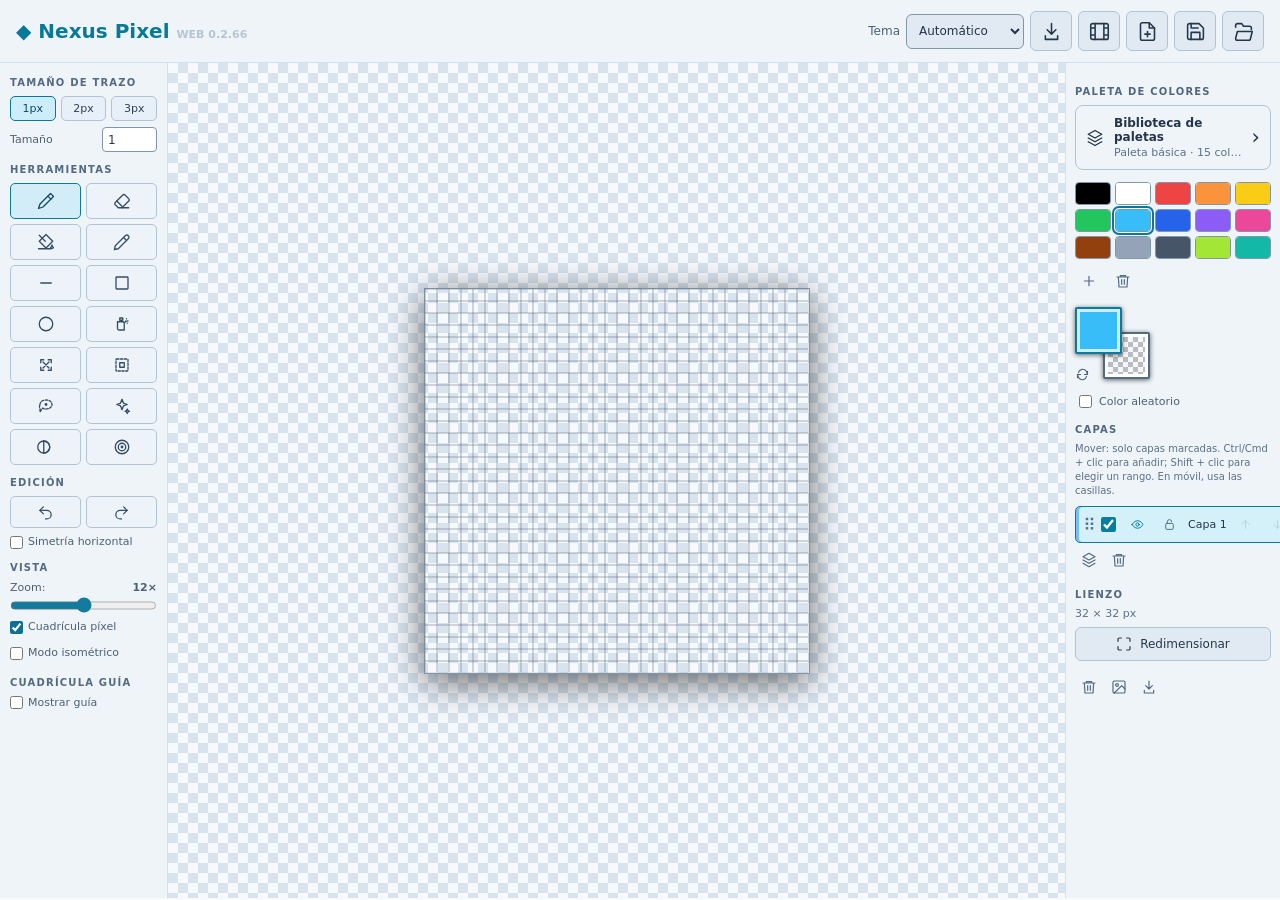
==== commit 752ef031: "ui(timeline): simplify toolbar to icon separators and bind Space to playback" ====
--- a/index.html
+++ b/index.html
@@ -1,5 +1,5 @@
 <!DOCTYPE html>
-<html lang="es"><head><meta charset="utf-8"><meta name="viewport" content="width=device-width,initial-scale=1,viewport-fit=cover"><title>Nexus Pixel Web 0.2.65</title>
+<html lang="es"><head><meta charset="utf-8"><meta name="viewport" content="width=device-width,initial-scale=1,viewport-fit=cover"><title>Nexus Pixel Web 0.2.66</title>
 <meta name="theme-color" content="#1d2430">
 <meta name="application-name" content="Nexus Pixel">
 <meta name="apple-mobile-web-app-capable" content="yes">
@@ -12,7 +12,7 @@
 <link rel="stylesheet" href="./theme.css">
 
 </head><body>
-<header><strong>◆ Nexus Pixel <small style="font-size:11px;color:#b5c5d5">WEB 0.2.65</small></strong><div class="actions"><label class="theme-picker" for="themeMode"><span>Tema</span><select id="themeMode" data-theme-picker aria-label="Tema de la interfaz"><option value="auto">Automático</option><option value="dark">Oscuro</option><option value="light">Claro</option></select></label><button id="installPwa" type="button" class="icon-btn" hidden aria-label="Instalar Nexus Pixel" data-tooltip="Instalar Nexus Pixel"><span data-icon="download"></span></button><button id="toggleAnimation" type="button" class="icon-btn" aria-label="Mostrar animación" aria-pressed="false" data-tooltip="Mostrar animación"><span data-icon="film"></span></button><button id="new" class="icon-btn" aria-label="Nuevo proyecto" data-tooltip="Nuevo proyecto"><span data-icon="file-plus"></span></button><button id="saveProject" class="icon-btn" aria-label="Guardar proyecto" data-tooltip="Guardar proyecto"><span data-icon="save"></span></button><button id="openProject" class="icon-btn" aria-label="Abrir proyecto" data-tooltip="Abrir proyecto"><span data-icon="folder-open"></span></button><input id="projectFile" type="file" accept=".json,application/json" hidden></div></header>
+<header><strong>◆ Nexus Pixel <small style="font-size:11px;color:#b5c5d5">WEB 0.2.66</small></strong><div class="actions"><label class="theme-picker" for="themeMode"><span>Tema</span><select id="themeMode" data-theme-picker aria-label="Tema de la interfaz"><option value="auto">Automático</option><option value="dark">Oscuro</option><option value="light">Claro</option></select></label><button id="installPwa" type="button" class="icon-btn" hidden aria-label="Instalar Nexus Pixel" data-tooltip="Instalar Nexus Pixel"><span data-icon="download"></span></button><button id="toggleAnimation" type="button" class="icon-btn" aria-label="Mostrar animación" aria-pressed="false" data-tooltip="Mostrar animación"><span data-icon="film"></span></button><button id="new" class="icon-btn" aria-label="Nuevo proyecto" data-tooltip="Nuevo proyecto"><span data-icon="file-plus"></span></button><button id="saveProject" class="icon-btn" aria-label="Guardar proyecto" data-tooltip="Guardar proyecto"><span data-icon="save"></span></button><button id="openProject" class="icon-btn" aria-label="Abrir proyecto" data-tooltip="Abrir proyecto"><span data-icon="folder-open"></span></button><input id="projectFile" type="file" accept=".json,application/json" hidden></div></header>
 <main><aside class="sidebar left"><h3>TAMAÑO DE TRAZO</h3><div class="brush-size"><div class="brush-presets"><button type="button" data-brush-size="1" class="active" title="Tamaño 1 píxel">1px</button><button type="button" data-brush-size="2" title="Tamaño 2 píxeles">2px</button><button type="button" data-brush-size="3" title="Tamaño 3 píxeles">3px</button></div><label for="brushSize">Tamaño <input id="brushSize" type="number" min="1" max="32" step="1" value="1" aria-label="Tamaño del pincel en píxeles"></label></div><h3>HERRAMIENTAS</h3><div class="tools" id="tools"><button class="icon-btn active" data-tool="pencil" aria-label="Lápiz" data-tooltip="Lápiz (B)"><span data-icon="pencil"></span></button><button class="icon-btn" data-tool="eraser" aria-label="Borrador" data-tooltip="Borrador (E)"><span data-icon="eraser"></span></button><button class="icon-btn" data-tool="fill" aria-label="Cubeta" data-tooltip="Cubeta (G)"><span data-icon="paint-bucket"></span></button><button class="icon-btn" data-tool="picker" aria-label="Cuentagotas" data-tooltip="Cuentagotas (I)"><span data-icon="pipette"></span></button><button class="icon-btn" data-tool="line" aria-label="Línea" data-tooltip="Línea (L)"><span data-icon="minus"></span></button><button class="icon-btn" data-tool="rect" aria-label="Rectángulo" data-tooltip="Rectángulo (R) · Shift: cuadrado"><span data-icon="square"></span></button><button class="icon-btn" data-tool="iso-diamond" id="isoDiamondTool" hidden aria-label="Rombo isométrico" data-tooltip="Rombo isométrico: arrastrar o tocar para dibujar una baldosa"><span data-icon="iso-diamond"></span></button><button class="icon-btn" data-tool="ellipse" aria-label="Elipse" data-tooltip="Elipse (O) · Shift: círculo"><span data-icon="circle"></span></button><button class="icon-btn" data-tool="spray" aria-label="Spray" data-tooltip="Spray (S)"><span data-icon="spray-can"></span></button><button class="icon-btn" data-tool="move" aria-label="Mover píxeles" data-tooltip="Mover dibujo (V) · Shift: bloquear eje"><span data-icon="move"></span></button><button class="icon-btn" data-tool="select-rect" aria-label="Selección rectangular" data-tooltip="Selección rectangular · Shift: sumar a selección"><span data-icon="selection-rect"></span></button><button class="icon-btn" data-tool="select-lasso" aria-label="Selección libre" data-tooltip="Selección libre · Shift: sumar a selección"><span data-icon="lasso"></span></button><button class="icon-btn" data-tool="select-magic" aria-label="Selección mágica" data-tooltip="Selección mágica · Shift: sumar a selección"><span data-icon="sparkles"></span></button><button class="icon-btn" data-tool="gradient-linear" aria-label="Degradado lineal" data-tooltip="Degradado lineal: arrastrar"><span data-icon="blend"></span></button><button class="icon-btn" data-tool="gradient-radial" aria-label="Degradado radial" data-tooltip="Degradado radial: arrastrar"><span data-icon="radial"></span></button></div><div id="selectionControls" class="selection-controls" hidden><button id="invertSelection" type="button" class="selection-invert" disabled title="Invertir selección: seleccionar todo lo que está fuera de la selección actual"><span data-icon="refresh-cw"></span> Invertir selección</button><p class="muted">Shift + selección: sumar áreas (rectangular, libre o mágica).</p></div><div id="sprayControls" class="spray-controls" hidden><div class="line"><label>Spray radio <input id="sprayRadius" type="range" min="1" max="20" value="4"></label><output id="sprayRadiusValue">4</output></div><div class="line"><label>Spray densidad <input id="sprayDensity" type="range" min="1" max="80" value="24"></label><output id="sprayDensityValue">24</output></div></div><h3>EDICIÓN</h3><div class="edit-buttons"><button class="icon-btn" id="undo" aria-label="Deshacer" data-tooltip="Deshacer (Ctrl+Z)"><span data-icon="undo-2"></span></button><button class="icon-btn" id="redo" aria-label="Rehacer" data-tooltip="Rehacer (Ctrl+Y)"><span data-icon="redo-2"></span></button></div><div class="line"><label><input id="mirror" type="checkbox"> Simetría horizontal</label></div><h3>VISTA</h3><label>Zoom: <b id="zoomLabel">12×</b></label><input type="range" min="0" max="24" id="zoom" value="12" step="0.05" title="0 = ajustar a la ventana"><div class="line"><label><input id="grid" type="checkbox" checked> Cuadrícula píxel</label></div>
 <div class="iso-mode-toggle line"><label><input id="isoMode" type="checkbox"> Modo isométrico</label></div>
 <div class="iso-settings" id="isoSettings" hidden>
@@ -36,32 +36,23 @@
 </div></aside>
 <section class="workspace"><div class="canvas-area" id="viewport" title="Rueda: zoom · Botón central + arrastrar: mover lienzo"><canvas id="canvas" width="32" height="32" aria-label="Lienzo de pixel art"></canvas><canvas id="canvasOverlay" aria-hidden="true"></canvas></div><div class="timeline" id="animationPanel" hidden><div class="timeline-head">
  <div class="timeline-heading"><b>Animaciones</b><span id="animationTag" class="muted"></span></div>
- <div class="timeline-control-groups" aria-label="Herramientas de la línea de tiempo">
-  <div class="timeline-control-group" role="group" aria-label="Filas de animación">
-   <span class="timeline-group-label">Filas</span>
-   <div class="timeline-group-buttons">
-    <button type="button" id="addAnimation" class="icon-btn" aria-label="Añadir línea de animación" data-tooltip="Añadir fila de animación"><span data-icon="plus"></span></button>
-    <button type="button" id="deleteAnimation" class="icon-btn" aria-label="Eliminar línea de animación" data-tooltip="Eliminar fila de animación"><span data-icon="trash-2"></span></button>
-   </div>
+ <div class="timeline-control-groups" aria-label="Controles de animación">
+  <div class="timeline-icon-group" role="group" aria-label="Filas de animación">
+   <button type="button" id="addAnimation" class="icon-btn" aria-label="Añadir fila de animación" data-tooltip="Añadir fila de animación"><span data-icon="plus"></span></button>
+   <button type="button" id="deleteAnimation" class="icon-btn" aria-label="Eliminar fila de animación" data-tooltip="Eliminar fila de animación"><span data-icon="trash-2"></span></button>
   </div>
-  <div class="timeline-control-group timeline-playback-group" role="group" aria-label="Reproducción">
-   <span class="timeline-group-label">Reproducir</span>
-   <div class="timeline-group-buttons">
-    <button type="button" id="play" class="icon-btn timeline-playback-btn" aria-label="Reproducir animación" aria-pressed="false" data-tooltip="Reproducir animación"><span data-icon="play"></span></button>
-   </div>
+  <span class="timeline-separator" aria-hidden="true"></span>
+  <div class="timeline-icon-group" role="group" aria-label="Reproducción">
+   <button type="button" id="play" class="icon-btn timeline-playback-btn" aria-label="Reproducir animación" data-tooltip="Reproducir · Espacio"><span data-icon="play"></span></button>
   </div>
-  <div class="timeline-control-group" role="group" aria-label="Fotogramas">
-   <span class="timeline-group-label">Fotogramas</span>
-   <div class="timeline-group-buttons">
-    <button type="button" id="addFrame" class="icon-btn" aria-label="Añadir fotograma" data-tooltip="Añadir fotograma"><span data-icon="plus"></span></button>
-    <button type="button" id="duplicateFrame" class="icon-btn" aria-label="Duplicar fotograma" data-tooltip="Duplicar fotograma"><span data-icon="copy"></span></button>
-    <button type="button" id="deleteFrame" class="icon-btn" aria-label="Eliminar fotograma" data-tooltip="Eliminar fotograma"><span data-icon="trash-2"></span></button>
-   </div>
+  <span class="timeline-separator" aria-hidden="true"></span>
+  <div class="timeline-icon-group" role="group" aria-label="Fotogramas">
+   <button type="button" id="addFrame" class="icon-btn" aria-label="Añadir fotograma" data-tooltip="Añadir fotograma"><span data-icon="plus"></span></button>
+   <button type="button" id="duplicateFrame" class="icon-btn" aria-label="Duplicar fotograma" data-tooltip="Duplicar fotograma"><span data-icon="copy"></span></button>
+   <button type="button" id="deleteFrame" class="icon-btn" aria-label="Eliminar fotograma" data-tooltip="Eliminar fotograma"><span data-icon="trash-2"></span></button>
   </div>
-  <div class="timeline-control-group timeline-duration-group" role="group" aria-label="Duración del fotograma">
-   <label for="duration" class="timeline-group-label">Duración · ms</label>
-   <input id="duration" type="number" min="20" max="5000" value="150" aria-label="Duración en milisegundos del fotograma seleccionado">
-  </div>
+  <span class="timeline-separator" aria-hidden="true"></span>
+  <input id="duration" class="timeline-duration-input" type="number" min="20" max="5000" value="150" aria-label="Duración del fotograma en milisegundos" title="Duración del fotograma en ms">
  </div>
 </div><div class="animation-rows" id="frames" role="group" aria-label="Líneas de animación"></div></div></section>
 <aside class="sidebar right"><div id="colorSection" class="tool-panel"><h3>PALETA DE COLORES</h3><button id="openPaletteLibrary" type="button" class="palette-library-launcher" title="Abrir biblioteca de paletas" aria-haspopup="dialog" aria-controls="paletteLibraryDialog">
--- a/style.css
+++ b/style.css
@@ -346,25 +346,19 @@
 .animation-track .frame.frame-dragging{opacity:.42;cursor:grabbing}
 .animation-track .frame.frame-drop-target{outline:2px dashed var(--nx-58d7f3,#58d7f3);outline-offset:2px}
 
-/* Nexus Pixel 0.2.65: controles de línea de tiempo ordenados por función. */
+/* Nexus Pixel PC 0.2.66 — línea de tiempo mínima y separadores. */
 .timeline-head{display:flex;gap:12px;align-items:center;justify-content:space-between;flex-wrap:wrap}
-.timeline-heading{display:flex;flex-direction:column;gap:3px;align-self:center;min-width:92px}
+.timeline-heading{display:flex;gap:8px;align-items:baseline;min-width:0}
 .timeline-heading>b{font-size:13px}
-.timeline-heading .muted{font-size:10px;line-height:1.35;white-space:nowrap}
-.timeline-control-groups{display:flex;align-items:stretch;justify-content:flex-end;gap:7px;flex-wrap:wrap}
-.timeline-control-group{display:flex;flex-direction:column;justify-content:center;gap:5px;
- border:1px solid var(--nx-435065,#435065);border-radius:7px;
- padding:6px 8px;background:var(--nx-182332,#182332)}
-.timeline-group-label{color:var(--nx-b9c9dc,#b9c9dc);font-size:10px;
- font-weight:600;line-height:1.1;white-space:nowrap}
-.timeline-group-buttons{display:flex;gap:4px;align-items:center}
-.timeline-group-buttons .icon-btn{width:30px;height:29px;min-width:30px;padding:5px;
+.timeline-heading .muted{font-size:10px;line-height:1.3}
+.timeline-control-groups{display:flex;align-items:center;justify-content:flex-end;gap:8px;flex-wrap:wrap}
+.timeline-icon-group{display:flex;align-items:center;gap:4px}
+.timeline-icon-group .icon-btn{width:31px;height:31px;min-width:31px;padding:5px;
  display:inline-flex;align-items:center;justify-content:center}
-.timeline-playback-group{border-color:var(--nx-506779,#506779)}
+.timeline-separator{align-self:center;width:1px;height:25px;flex:none;
+ background:var(--nx-536279,#536279);opacity:.75}
 .timeline-playback-btn .lucide-icon{fill:currentColor;stroke:none;width:18px;height:18px}
-.timeline-playback-btn[aria-pressed="true"]{color:var(--nx-5ddcf5,#5ddcf5);
- border-color:var(--nx-5ddcf5,#5ddcf5)}
-.timeline-duration-group input{width:75px;min-width:65px;height:29px;font-size:12px;padding:4px 6px}
+.timeline-duration-input{width:76px;min-width:64px;height:31px;font-size:12px;padding:4px 6px}
 @media(max-width:950px){
  .timeline-head{justify-content:flex-start;gap:8px}
  .timeline-control-groups{justify-content:flex-start}
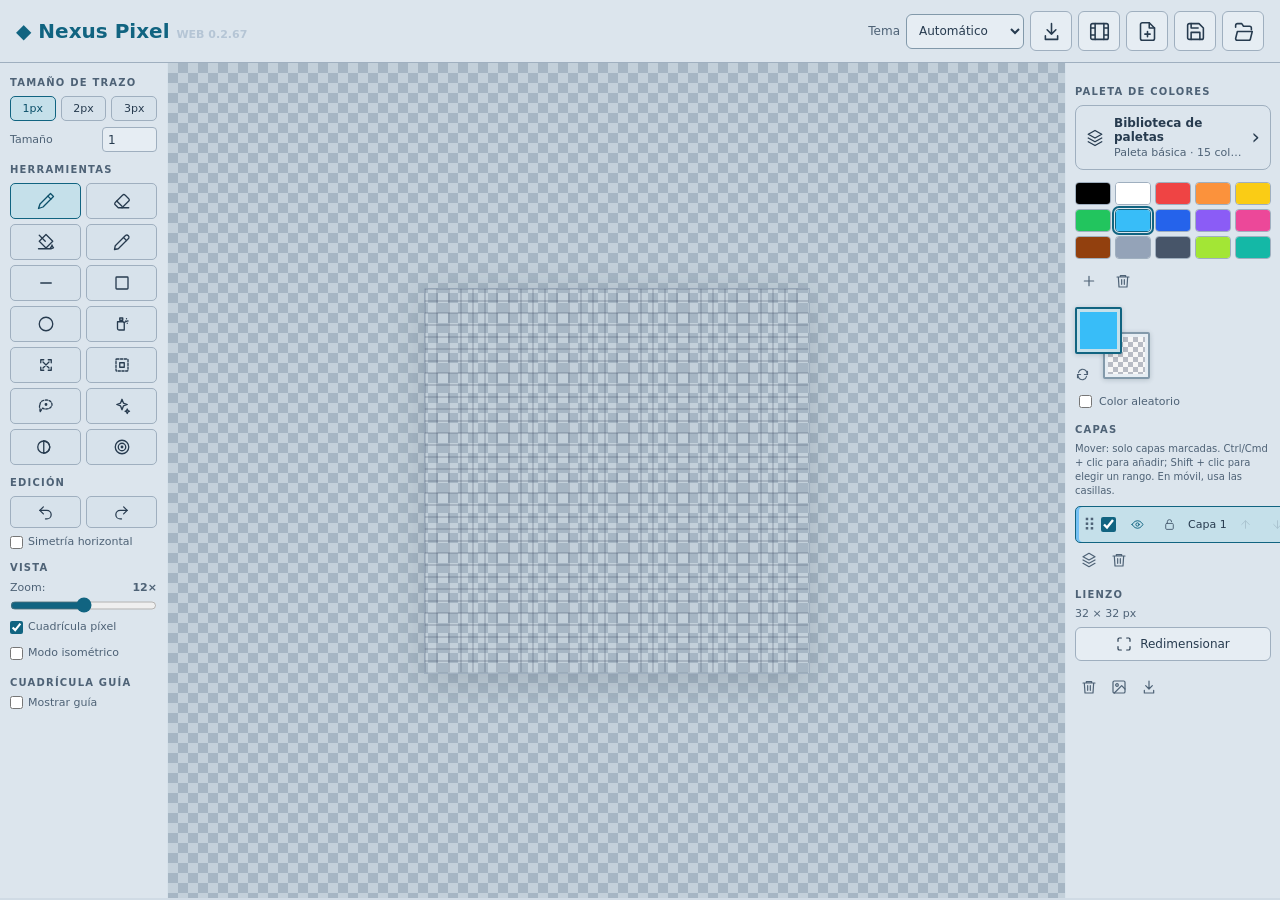
==== commit 533326e9: "style(light theme): soften brightness and unify accent color tokens" ====
--- a/index.html
+++ b/index.html
@@ -1,5 +1,5 @@
 <!DOCTYPE html>
-<html lang="es"><head><meta charset="utf-8"><meta name="viewport" content="width=device-width,initial-scale=1,viewport-fit=cover"><title>Nexus Pixel Web 0.2.66</title>
+<html lang="es"><head><meta charset="utf-8"><meta name="viewport" content="width=device-width,initial-scale=1,viewport-fit=cover"><title>Nexus Pixel Web 0.2.67</title>
 <meta name="theme-color" content="#1d2430">
 <meta name="application-name" content="Nexus Pixel">
 <meta name="apple-mobile-web-app-capable" content="yes">
@@ -12,7 +12,7 @@
 <link rel="stylesheet" href="./theme.css">
 
 </head><body>
-<header><strong>◆ Nexus Pixel <small style="font-size:11px;color:#b5c5d5">WEB 0.2.66</small></strong><div class="actions"><label class="theme-picker" for="themeMode"><span>Tema</span><select id="themeMode" data-theme-picker aria-label="Tema de la interfaz"><option value="auto">Automático</option><option value="dark">Oscuro</option><option value="light">Claro</option></select></label><button id="installPwa" type="button" class="icon-btn" hidden aria-label="Instalar Nexus Pixel" data-tooltip="Instalar Nexus Pixel"><span data-icon="download"></span></button><button id="toggleAnimation" type="button" class="icon-btn" aria-label="Mostrar animación" aria-pressed="false" data-tooltip="Mostrar animación"><span data-icon="film"></span></button><button id="new" class="icon-btn" aria-label="Nuevo proyecto" data-tooltip="Nuevo proyecto"><span data-icon="file-plus"></span></button><button id="saveProject" class="icon-btn" aria-label="Guardar proyecto" data-tooltip="Guardar proyecto"><span data-icon="save"></span></button><button id="openProject" class="icon-btn" aria-label="Abrir proyecto" data-tooltip="Abrir proyecto"><span data-icon="folder-open"></span></button><input id="projectFile" type="file" accept=".json,application/json" hidden></div></header>
+<header><strong>◆ Nexus Pixel <small style="font-size:11px;color:#b5c5d5">WEB 0.2.67</small></strong><div class="actions"><label class="theme-picker" for="themeMode"><span>Tema</span><select id="themeMode" data-theme-picker aria-label="Tema de la interfaz"><option value="auto">Automático</option><option value="dark">Oscuro</option><option value="light">Claro</option></select></label><button id="installPwa" type="button" class="icon-btn" hidden aria-label="Instalar Nexus Pixel" data-tooltip="Instalar Nexus Pixel"><span data-icon="download"></span></button><button id="toggleAnimation" type="button" class="icon-btn" aria-label="Mostrar animación" aria-pressed="false" data-tooltip="Mostrar animación"><span data-icon="film"></span></button><button id="new" class="icon-btn" aria-label="Nuevo proyecto" data-tooltip="Nuevo proyecto"><span data-icon="file-plus"></span></button><button id="saveProject" class="icon-btn" aria-label="Guardar proyecto" data-tooltip="Guardar proyecto"><span data-icon="save"></span></button><button id="openProject" class="icon-btn" aria-label="Abrir proyecto" data-tooltip="Abrir proyecto"><span data-icon="folder-open"></span></button><input id="projectFile" type="file" accept=".json,application/json" hidden></div></header>
 <main><aside class="sidebar left"><h3>TAMAÑO DE TRAZO</h3><div class="brush-size"><div class="brush-presets"><button type="button" data-brush-size="1" class="active" title="Tamaño 1 píxel">1px</button><button type="button" data-brush-size="2" title="Tamaño 2 píxeles">2px</button><button type="button" data-brush-size="3" title="Tamaño 3 píxeles">3px</button></div><label for="brushSize">Tamaño <input id="brushSize" type="number" min="1" max="32" step="1" value="1" aria-label="Tamaño del pincel en píxeles"></label></div><h3>HERRAMIENTAS</h3><div class="tools" id="tools"><button class="icon-btn active" data-tool="pencil" aria-label="Lápiz" data-tooltip="Lápiz (B)"><span data-icon="pencil"></span></button><button class="icon-btn" data-tool="eraser" aria-label="Borrador" data-tooltip="Borrador (E)"><span data-icon="eraser"></span></button><button class="icon-btn" data-tool="fill" aria-label="Cubeta" data-tooltip="Cubeta (G)"><span data-icon="paint-bucket"></span></button><button class="icon-btn" data-tool="picker" aria-label="Cuentagotas" data-tooltip="Cuentagotas (I)"><span data-icon="pipette"></span></button><button class="icon-btn" data-tool="line" aria-label="Línea" data-tooltip="Línea (L)"><span data-icon="minus"></span></button><button class="icon-btn" data-tool="rect" aria-label="Rectángulo" data-tooltip="Rectángulo (R) · Shift: cuadrado"><span data-icon="square"></span></button><button class="icon-btn" data-tool="iso-diamond" id="isoDiamondTool" hidden aria-label="Rombo isométrico" data-tooltip="Rombo isométrico: arrastrar o tocar para dibujar una baldosa"><span data-icon="iso-diamond"></span></button><button class="icon-btn" data-tool="ellipse" aria-label="Elipse" data-tooltip="Elipse (O) · Shift: círculo"><span data-icon="circle"></span></button><button class="icon-btn" data-tool="spray" aria-label="Spray" data-tooltip="Spray (S)"><span data-icon="spray-can"></span></button><button class="icon-btn" data-tool="move" aria-label="Mover píxeles" data-tooltip="Mover dibujo (V) · Shift: bloquear eje"><span data-icon="move"></span></button><button class="icon-btn" data-tool="select-rect" aria-label="Selección rectangular" data-tooltip="Selección rectangular · Shift: sumar a selección"><span data-icon="selection-rect"></span></button><button class="icon-btn" data-tool="select-lasso" aria-label="Selección libre" data-tooltip="Selección libre · Shift: sumar a selección"><span data-icon="lasso"></span></button><button class="icon-btn" data-tool="select-magic" aria-label="Selección mágica" data-tooltip="Selección mágica · Shift: sumar a selección"><span data-icon="sparkles"></span></button><button class="icon-btn" data-tool="gradient-linear" aria-label="Degradado lineal" data-tooltip="Degradado lineal: arrastrar"><span data-icon="blend"></span></button><button class="icon-btn" data-tool="gradient-radial" aria-label="Degradado radial" data-tooltip="Degradado radial: arrastrar"><span data-icon="radial"></span></button></div><div id="selectionControls" class="selection-controls" hidden><button id="invertSelection" type="button" class="selection-invert" disabled title="Invertir selección: seleccionar todo lo que está fuera de la selección actual"><span data-icon="refresh-cw"></span> Invertir selección</button><p class="muted">Shift + selección: sumar áreas (rectangular, libre o mágica).</p></div><div id="sprayControls" class="spray-controls" hidden><div class="line"><label>Spray radio <input id="sprayRadius" type="range" min="1" max="20" value="4"></label><output id="sprayRadiusValue">4</output></div><div class="line"><label>Spray densidad <input id="sprayDensity" type="range" min="1" max="80" value="24"></label><output id="sprayDensityValue">24</output></div></div><h3>EDICIÓN</h3><div class="edit-buttons"><button class="icon-btn" id="undo" aria-label="Deshacer" data-tooltip="Deshacer (Ctrl+Z)"><span data-icon="undo-2"></span></button><button class="icon-btn" id="redo" aria-label="Rehacer" data-tooltip="Rehacer (Ctrl+Y)"><span data-icon="redo-2"></span></button></div><div class="line"><label><input id="mirror" type="checkbox"> Simetría horizontal</label></div><h3>VISTA</h3><label>Zoom: <b id="zoomLabel">12×</b></label><input type="range" min="0" max="24" id="zoom" value="12" step="0.05" title="0 = ajustar a la ventana"><div class="line"><label><input id="grid" type="checkbox" checked> Cuadrícula píxel</label></div>
 <div class="iso-mode-toggle line"><label><input id="isoMode" type="checkbox"> Modo isométrico</label></div>
 <div class="iso-settings" id="isoSettings" hidden>
--- a/theme.css
+++ b/theme.css
@@ -1,151 +1,162 @@
-/* Tema claro: solo se transforman colores de la interfaz, no los del dibujo. */
+/* Tema claro de contraste moderado. Tokens de interfaz, no de la imagen. */
 :root[data-theme="light"] {
   color-scheme:light;
-  --nx-777: #777777;
-  --nx-121922: #ffffff;
-  --nx-141922: #ffffff;
-  --nx-182231: #f0f5fa;
-  --nx-182433: #eff4f9;
-  --nx-202835: #e8eff7;
-  --nx-202938: #ecf2f8;
-  --nx-212935: #f6f9fd;
-  --nx-273343: #e9f0f8;
-  --nx-283242: #e6eef7;
-  --nx-293243: #e1eaf3;
-  --nx-303845: #d8e3ee;
-  --nx-334458: #dbe7f1;
-  --nx-344153: #e1ebf5;
-  --nx-344255: #d5e2ee;
-  --nx-354252: #d3e0ed;
-  --nx-354457: #b1c4d5;
-  --nx-364052: #d3e0ed;
-  --nx-374455: #b1c4d5;
-  --nx-384152: #d3e0ed;
-  --nx-384558: #b1c4d5;
-  --nx-435065: #b1c4d5;
-  --nx-435368: #b1c4d5;
-  --nx-455468: #b1c4d5;
-  --nx-455971: #b1c4d5;
-  --nx-465064: #b1c4d5;
-  --nx-526175: #b1c4d5;
-  --nx-536279: #8096aa;
-  --nx-596372: #8096aa;
-  --nx-596579: #8096aa;
-  --nx-708094: #8096aa;
-  --nx-0008: #0008;
-  --nx-0009: #0009;
-  --nx-000a: #000a;
-  --nx-000b: #000b;
-  --nx-080d15: #ffffff;
-  --nx-11151c: #f8fafc;
-  --nx-121a26: #ffffff;
-  --nx-13739a: #cceefa;
-  --nx-141e2b: #ffffff;
-  --nx-151d29: #ffffff;
-  --nx-152e3b: #e5f3f8;
-  --nx-15536b: #d2edf8;
-  --nx-16202a: #f2f7fb;
-  --nx-16495e: #d4f1fa;
-  --nx-164a60: #d9f2f9;
-  --nx-164e65: #d4effa;
-  --nx-171d26: #e8edf4;
-  --nx-172131ed: #ffffffed;
-  --nx-172c3a: #eff4f8;
-  --nx-174c64: #d2edf8;
-  --nx-17627b: #d6f1f9;
-  --nx-176b84: #d1edf6;
-  --nx-18495d: #d4effa;
-  --nx-1b2632: #e9f1f9;
-  --nx-1b2634: #e9f1f9;
-  --nx-1d2430: #eff4f9;
-  --nx-1d2736: #eff4f9;
-  --nx-203e50: #e3f2fa;
-  --nx-222c3a: #f0f5fb;
-  --nx-242e3e: #e7eff8;
-  --nx-252f3e: #edf3f9;
-  --nx-2a3546: #e8f0f8;
-  --nx-303d4e: #deebf4;
-  --nx-36bfdc: #097d9b;
-  --nx-37475b: #b1c4d5;
+  --nx-light-bg: #d0dbe5;
+  --nx-light-panel: #dce5ed;
+  --nx-light-raised: #e6edf3;
+  --nx-light-text: #273b4f;
+  --nx-light-muted: #4e6276;
+  --nx-light-accent: #116481;
+  --nx-light-accent-hover: #0b4f69;
+  --nx-light-accent-soft: #c5e0ea;
+  --nx-light-accent-border: #116481;
+  --nx-light-tooltip: #24394b;
+  --nx-light-success: #206b51;
+  --nx-777: #748695;
+  --nx-121922: var(--nx-light-raised);
+  --nx-141922: var(--nx-light-raised);
+  --nx-182231: var(--nx-light-panel);
+  --nx-182433: var(--nx-light-panel);
+  --nx-202835: #d7e2eb;
+  --nx-202938: var(--nx-light-panel);
+  --nx-212935: #c3d0da;
+  --nx-273343: #d7e2eb;
+  --nx-283242: #d7e2eb;
+  --nx-293243: var(--nx-light-raised);
+  --nx-303845: #a6b6c4;
+  --nx-334458: #d7e2eb;
+  --nx-344153: #d7e2eb;
+  --nx-344255: #d7e2eb;
+  --nx-354252: #d7e2eb;
+  --nx-354457: #9fafbf;
+  --nx-364052: #d7e2eb;
+  --nx-374455: #9fafbf;
+  --nx-384152: #9fafbf;
+  --nx-384558: #9fafbf;
+  --nx-435065: #9fafbf;
+  --nx-435368: #9fafbf;
+  --nx-455468: #9fafbf;
+  --nx-455971: #9fafbf;
+  --nx-465064: #9fafbf;
+  --nx-526175: #9fafbf;
+  --nx-536279: #8299aa;
+  --nx-596372: #9fafbf;
+  --nx-596579: #9fafbf;
+  --nx-708094: #9fafbf;
+  --nx-0008: rgba(29,49,67,.17);
+  --nx-0009: rgba(29,49,67,.20);
+  --nx-000a: rgba(29,49,67,.24);
+  --nx-000b: rgba(29,49,67,.28);
+  --nx-080d15: var(--nx-light-tooltip);
+  --nx-11151c: var(--nx-light-bg);
+  --nx-121a26: #edf2f6;
+  --nx-13739a: #c5e0ea;
+  --nx-141e2b: var(--nx-light-raised);
+  --nx-151d29: var(--nx-light-raised);
+  --nx-152e3b: #c5e0ea;
+  --nx-15536b: #c5e0ea;
+  --nx-16202a: #edf2f6;
+  --nx-16495e: #c5e0ea;
+  --nx-164a60: #c5e0ea;
+  --nx-164e65: #c5e0ea;
+  --nx-171d26: #b4c3cf;
+  --nx-172131ed: rgba(220,230,238,.94);
+  --nx-172c3a: var(--nx-light-panel);
+  --nx-174c64: #c5e0ea;
+  --nx-17627b: #c5e0ea;
+  --nx-176b84: #c5e0ea;
+  --nx-18495d: #c5e0ea;
+  --nx-1b2632: var(--nx-light-panel);
+  --nx-1b2634: var(--nx-light-panel);
+  --nx-1d2430: var(--nx-light-panel);
+  --nx-1d2736: var(--nx-light-panel);
+  --nx-203e50: #c5e0ea;
+  --nx-222c3a: var(--nx-light-raised);
+  --nx-242e3e: #d7e2eb;
+  --nx-252f3e: #d7e2eb;
+  --nx-2a3546: #d7e2eb;
+  --nx-303d4e: #d7e2eb;
+  --nx-36bfdc: var(--nx-light-accent);
+  --nx-37475b: #9fafbf;
   --nx-38bdf8: #38bdf8;
-  --nx-3b4c61: #b1c4d5;
-  --nx-3d4b63: #d5e3ef;
-  --nx-3e7084: #b2d5e1;
-  --nx-41272a: #fff0f1;
-  --nx-42d3ef: #08799a;
-  --nx-435a70: #b1c4d5;
-  --nx-43c9e5: #157e9b;
-  --nx-45546b: #b1c4d5;
-  --nx-48caee: #117b9e;
-  --nx-48cfe9: #116e93;
-  --nx-49576c: #b1c4d5;
-  --nx-4b5a6d: #b1c4d5;
-  --nx-4b6479: #b1c4d5;
-  --nx-4bcde8: #116e93;
-  --nx-4dd8f8: #087b9e;
-  --nx-50bfd8: #116e93;
-  --nx-50d5f2: #087d9c;
-  --nx-51627a: #8096aa;
-  --nx-51c7e6: #137c9e;
-  --nx-51d4f4: #087c9c;
-  --nx-52677d: #8096aa;
-  --nx-54667b: #8096aa;
-  --nx-55657a: #8096aa;
-  --nx-55d8f3: #077e9f;
-  --nx-56677b: #8096aa;
-  --nx-58d7f3: #087c9b;
-  --nx-5b738b: #8096aa;
-  --nx-5b7791: #8096aa;
-  --nx-5bd9f2: #087c9c;
-  --nx-5ddcf5: #087a99;
-  --nx-5ed8ef: #087c9c;
-  --nx-61d9ef: #0b779b;
-  --nx-62e0fb: #05799a;
-  --nx-6adff4: #0b7799;
-  --nx-743a4c: #ffe8ed;
-  --nx-7a8492: #8096aa;
-  --nx-7ce7be: #187550;
-  --nx-8491a2: #526b83;
-  --nx-879db3: #536c84;
-  --nx-8e9bad: #516780;
-  --nx-90a7bc: #587088;
-  --nx-91ebff: #0a6585;
-  --nx-92a9bd: #56718a;
-  --nx-96aabc: #58708a;
-  --nx-96afc5: #536a82;
-  --nx-99c2d4: #55758a;
-  --nx-9aa1ac: #9aa1ac;
-  --nx-9aafc6: #52677f;
-  --nx-a4b2c5: #5c7086;
+  --nx-3b4c61: #9fafbf;
+  --nx-3d4b63: #cfdee9;
+  --nx-3e7084: var(--nx-light-accent);
+  --nx-41272a: #eed9dc;
+  --nx-42d3ef: var(--nx-light-accent);
+  --nx-435a70: #9fafbf;
+  --nx-43c9e5: var(--nx-light-accent);
+  --nx-45546b: #9fafbf;
+  --nx-48caee: var(--nx-light-accent);
+  --nx-48cfe9: var(--nx-light-accent);
+  --nx-49576c: #9fafbf;
+  --nx-4b5a6d: #9fafbf;
+  --nx-4b6479: #9fafbf;
+  --nx-4bcde8: var(--nx-light-accent);
+  --nx-4dd8f8: var(--nx-light-accent);
+  --nx-50bfd8: var(--nx-light-accent);
+  --nx-50d5f2: var(--nx-light-accent);
+  --nx-51627a: #9fafbf;
+  --nx-51c7e6: var(--nx-light-accent);
+  --nx-51d4f4: var(--nx-light-accent);
+  --nx-52677d: #9fafbf;
+  --nx-54667b: #9fafbf;
+  --nx-55657a: #9fafbf;
+  --nx-55d8f3: var(--nx-light-accent);
+  --nx-56677b: #9fafbf;
+  --nx-58d7f3: var(--nx-light-accent);
+  --nx-5b738b: #9fafbf;
+  --nx-5b7791: #9fafbf;
+  --nx-5bd9f2: var(--nx-light-accent);
+  --nx-5ddcf5: var(--nx-light-accent);
+  --nx-5ed8ef: var(--nx-light-accent);
+  --nx-61d9ef: var(--nx-light-accent);
+  --nx-62e0fb: var(--nx-light-accent);
+  --nx-6adff4: var(--nx-light-accent);
+  --nx-743a4c: #eacbd1;
+  --nx-7a8492: #9fafbf;
+  --nx-7ce7be: var(--nx-light-success);
+  --nx-8491a2: #8299aa;
+  --nx-879db3: var(--nx-light-muted);
+  --nx-8e9bad: var(--nx-light-muted);
+  --nx-90a7bc: var(--nx-light-muted);
+  --nx-91ebff: var(--nx-light-accent);
+  --nx-92a9bd: var(--nx-light-muted);
+  --nx-96aabc: var(--nx-light-muted);
+  --nx-96afc5: var(--nx-light-muted);
+  --nx-99c2d4: var(--nx-light-muted);
+  --nx-9aa1ac: #98a9b8;
+  --nx-9aafc6: var(--nx-light-muted);
+  --nx-a4b2c5: var(--nx-light-muted);
   --nx-a855f7: #a855f7;
-  --nx-aab8c9: #50657b;
-  --nx-aabbd0: #536b84;
-  --nx-ad6667: #b84a52;
-  --nx-b0bfd0: #566d84;
-  --nx-b7cbe0: #455b73;
-  --nx-b8d6e4: #547387;
-  --nx-bcf1ff: #105b77;
-  --nx-bdc9d9: #4c6178;
-  --nx-c17d96: #bb5c76;
-  --nx-c5d6e6: #344c64;
-  --nx-c6d6e7: #344c64;
-  --nx-c9f6ff: #0c5975;
-  --nx-dce7f4: #2e4157;
-  --nx-dce8f5: #294057;
-  --nx-e5f8ff: #17435c;
-  --nx-e7edf8: #243449;
-  --nx-e9f0fa: #25394c;
-  --nx-eaf8ff: #183c52;
-  --nx-eafaff: #0c5975;
-  --nx-eee: #eeeeee;
-  --nx-eef5ff: #24384d;
-  --nx-f0f6fc: #25394c;
-  --nx-f0faff: #25425a;
-  --nx-f2f8fc: #25394c;
-  --nx-f4f8ff: #25394c;
-  --nx-f5faff: #244052;
-  --nx-ffba65: #a96b18;
-  --nx-ffcdcd: #8b2931;
+  --nx-aab8c9: var(--nx-light-muted);
+  --nx-aabbd0: var(--nx-light-muted);
+  --nx-ad6667: #a24353;
+  --nx-b0bfd0: var(--nx-light-muted);
+  --nx-b7cbe0: var(--nx-light-muted);
+  --nx-b8d6e4: var(--nx-light-muted);
+  --nx-bcf1ff: var(--nx-light-text);
+  --nx-bdc9d9: var(--nx-light-muted);
+  --nx-c17d96: #a24369;
+  --nx-c5d6e6: var(--nx-light-text);
+  --nx-c6d6e7: var(--nx-light-text);
+  --nx-c9f6ff: var(--nx-light-text);
+  --nx-dce7f4: var(--nx-light-text);
+  --nx-dce8f5: var(--nx-light-text);
+  --nx-e5f8ff: var(--nx-light-text);
+  --nx-e7edf8: var(--nx-light-text);
+  --nx-e9f0fa: var(--nx-light-text);
+  --nx-eaf8ff: var(--nx-light-text);
+  --nx-eafaff: var(--nx-light-text);
+  --nx-eee: #eef3f7;
+  --nx-eef5ff: var(--nx-light-text);
+  --nx-f0f6fc: var(--nx-light-text);
+  --nx-f0faff: var(--nx-light-text);
+  --nx-f2f8fc: var(--nx-light-text);
+  --nx-f4f8ff: var(--nx-light-text);
+  --nx-f5faff: var(--nx-light-text);
+  --nx-ffba65: #996619;
+  --nx-ffcdcd: #842b3e;
   --nx-fff: #ffffff;
 }
 :root[data-theme="dark"] {color-scheme:dark}
@@ -156,12 +167,38 @@
 .theme-panel h3{margin-top:4px}
 .theme-panel .theme-picker{display:flex;width:100%;justify-content:space-between}
 .theme-panel .theme-picker select{width:70%;min-height:40px}
-:root[data-theme="light"] .icon-btn:hover,:root[data-theme="light"] button:hover{color:#15384f}
-:root[data-theme="light"] .icon-btn.active,:root[data-theme="light"] button.active,:root[data-theme="light"] button[aria-pressed="true"]{color:#15455e}
-:root[data-theme="light"] .layer .layer-action.active{color:#087b9e}
-:root[data-theme="light"] .swatch.active{outline-color:#29425a}
-:root[data-theme="light"] .color-chip.active{border-color:#087b9e}
-:root[data-theme="light"] #nexusFloatingTooltip{color:#24374c}
-:root[data-theme="light"] .mobile-backdrop:not([hidden]){background:#0005}
-:root[data-theme="light"] .mobile-zoom-controls #mobileClearSelection{color:#72283c}
+
+:root[data-theme="light"] .icon-btn:hover,
+:root[data-theme="light"] button:hover:not(:disabled){color:var(--nx-light-text)}
+:root[data-theme="light"] button.active,
+:root[data-theme="light"] button[aria-pressed="true"],
+:root[data-theme="light"] .layer.active,
+:root[data-theme="light"] .animation-track.active,
+:root[data-theme="light"] .frame.active{border-color:var(--nx-light-accent)}
+:root[data-theme="light"] button.active,
+:root[data-theme="light"] button[aria-pressed="true"]{
+  background:var(--nx-light-accent-soft);color:var(--nx-light-accent-hover)
+}
+:root[data-theme="light"] .layer .layer-action.active,
+:root[data-theme="light"] .layer .layer-action:hover{
+  color:var(--nx-light-accent);background:transparent
+}
+:root[data-theme="light"] .swatch.active,
+:root[data-theme="light"] .palette .swatch.is-primary,
+:root[data-theme="light"] .gradient-stop.active,
+:root[data-theme="light"] .color-chip.active{
+  outline-color:var(--nx-light-accent);border-color:var(--nx-light-accent)
+}
+:root[data-theme="light"] :is(button,input,select,textarea):focus-visible{
+  outline:2px solid var(--nx-light-accent);outline-offset:2px
+}
+:root[data-theme="light"] :is(input[type="checkbox"],input[type="radio"],input[type="range"]){accent-color:var(--nx-light-accent)}
+:root[data-theme="light"] .theme-picker select:focus-visible{outline-color:var(--nx-light-accent)}
+:root[data-theme="light"] #nexusFloatingTooltip{
+  color:#f0f5f9;background:var(--nx-light-tooltip);border-color:#536a7b
+}
+:root[data-theme="light"] .timeline-playback-btn:hover:not(:disabled){color:var(--nx-light-accent-hover)}
+:root[data-theme="light"] .palette .swatch.is-secondary{
+  box-shadow:inset 0 0 0 2px var(--nx-ffba65,#996619)
+}
 @media(forced-colors:active){.theme-picker select{forced-color-adjust:auto}}
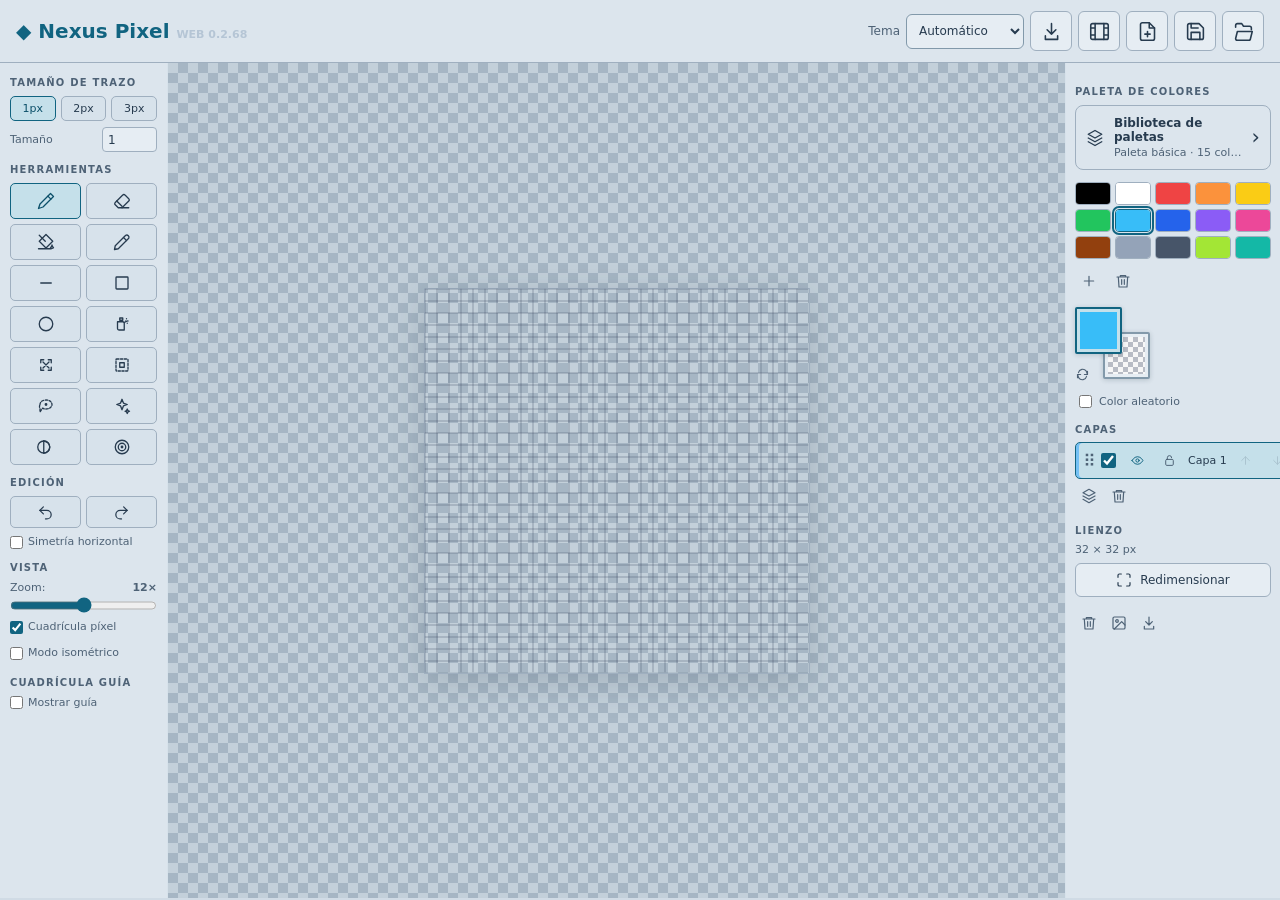
==== commit 1e59e9bc: "ui: remove redundant on-screen guidance from desktop editor" ====
--- a/index.html
+++ b/index.html
@@ -1,5 +1,5 @@
 <!DOCTYPE html>
-<html lang="es"><head><meta charset="utf-8"><meta name="viewport" content="width=device-width,initial-scale=1,viewport-fit=cover"><title>Nexus Pixel Web 0.2.67</title>
+<html lang="es"><head><meta charset="utf-8"><meta name="viewport" content="width=device-width,initial-scale=1,viewport-fit=cover"><title>Nexus Pixel Web 0.2.68</title>
 <meta name="theme-color" content="#1d2430">
 <meta name="application-name" content="Nexus Pixel">
 <meta name="apple-mobile-web-app-capable" content="yes">
@@ -12,8 +12,8 @@
 <link rel="stylesheet" href="./theme.css">
 
 </head><body>
-<header><strong>◆ Nexus Pixel <small style="font-size:11px;color:#b5c5d5">WEB 0.2.67</small></strong><div class="actions"><label class="theme-picker" for="themeMode"><span>Tema</span><select id="themeMode" data-theme-picker aria-label="Tema de la interfaz"><option value="auto">Automático</option><option value="dark">Oscuro</option><option value="light">Claro</option></select></label><button id="installPwa" type="button" class="icon-btn" hidden aria-label="Instalar Nexus Pixel" data-tooltip="Instalar Nexus Pixel"><span data-icon="download"></span></button><button id="toggleAnimation" type="button" class="icon-btn" aria-label="Mostrar animación" aria-pressed="false" data-tooltip="Mostrar animación"><span data-icon="film"></span></button><button id="new" class="icon-btn" aria-label="Nuevo proyecto" data-tooltip="Nuevo proyecto"><span data-icon="file-plus"></span></button><button id="saveProject" class="icon-btn" aria-label="Guardar proyecto" data-tooltip="Guardar proyecto"><span data-icon="save"></span></button><button id="openProject" class="icon-btn" aria-label="Abrir proyecto" data-tooltip="Abrir proyecto"><span data-icon="folder-open"></span></button><input id="projectFile" type="file" accept=".json,application/json" hidden></div></header>
-<main><aside class="sidebar left"><h3>TAMAÑO DE TRAZO</h3><div class="brush-size"><div class="brush-presets"><button type="button" data-brush-size="1" class="active" title="Tamaño 1 píxel">1px</button><button type="button" data-brush-size="2" title="Tamaño 2 píxeles">2px</button><button type="button" data-brush-size="3" title="Tamaño 3 píxeles">3px</button></div><label for="brushSize">Tamaño <input id="brushSize" type="number" min="1" max="32" step="1" value="1" aria-label="Tamaño del pincel en píxeles"></label></div><h3>HERRAMIENTAS</h3><div class="tools" id="tools"><button class="icon-btn active" data-tool="pencil" aria-label="Lápiz" data-tooltip="Lápiz (B)"><span data-icon="pencil"></span></button><button class="icon-btn" data-tool="eraser" aria-label="Borrador" data-tooltip="Borrador (E)"><span data-icon="eraser"></span></button><button class="icon-btn" data-tool="fill" aria-label="Cubeta" data-tooltip="Cubeta (G)"><span data-icon="paint-bucket"></span></button><button class="icon-btn" data-tool="picker" aria-label="Cuentagotas" data-tooltip="Cuentagotas (I)"><span data-icon="pipette"></span></button><button class="icon-btn" data-tool="line" aria-label="Línea" data-tooltip="Línea (L)"><span data-icon="minus"></span></button><button class="icon-btn" data-tool="rect" aria-label="Rectángulo" data-tooltip="Rectángulo (R) · Shift: cuadrado"><span data-icon="square"></span></button><button class="icon-btn" data-tool="iso-diamond" id="isoDiamondTool" hidden aria-label="Rombo isométrico" data-tooltip="Rombo isométrico: arrastrar o tocar para dibujar una baldosa"><span data-icon="iso-diamond"></span></button><button class="icon-btn" data-tool="ellipse" aria-label="Elipse" data-tooltip="Elipse (O) · Shift: círculo"><span data-icon="circle"></span></button><button class="icon-btn" data-tool="spray" aria-label="Spray" data-tooltip="Spray (S)"><span data-icon="spray-can"></span></button><button class="icon-btn" data-tool="move" aria-label="Mover píxeles" data-tooltip="Mover dibujo (V) · Shift: bloquear eje"><span data-icon="move"></span></button><button class="icon-btn" data-tool="select-rect" aria-label="Selección rectangular" data-tooltip="Selección rectangular · Shift: sumar a selección"><span data-icon="selection-rect"></span></button><button class="icon-btn" data-tool="select-lasso" aria-label="Selección libre" data-tooltip="Selección libre · Shift: sumar a selección"><span data-icon="lasso"></span></button><button class="icon-btn" data-tool="select-magic" aria-label="Selección mágica" data-tooltip="Selección mágica · Shift: sumar a selección"><span data-icon="sparkles"></span></button><button class="icon-btn" data-tool="gradient-linear" aria-label="Degradado lineal" data-tooltip="Degradado lineal: arrastrar"><span data-icon="blend"></span></button><button class="icon-btn" data-tool="gradient-radial" aria-label="Degradado radial" data-tooltip="Degradado radial: arrastrar"><span data-icon="radial"></span></button></div><div id="selectionControls" class="selection-controls" hidden><button id="invertSelection" type="button" class="selection-invert" disabled title="Invertir selección: seleccionar todo lo que está fuera de la selección actual"><span data-icon="refresh-cw"></span> Invertir selección</button><p class="muted">Shift + selección: sumar áreas (rectangular, libre o mágica).</p></div><div id="sprayControls" class="spray-controls" hidden><div class="line"><label>Spray radio <input id="sprayRadius" type="range" min="1" max="20" value="4"></label><output id="sprayRadiusValue">4</output></div><div class="line"><label>Spray densidad <input id="sprayDensity" type="range" min="1" max="80" value="24"></label><output id="sprayDensityValue">24</output></div></div><h3>EDICIÓN</h3><div class="edit-buttons"><button class="icon-btn" id="undo" aria-label="Deshacer" data-tooltip="Deshacer (Ctrl+Z)"><span data-icon="undo-2"></span></button><button class="icon-btn" id="redo" aria-label="Rehacer" data-tooltip="Rehacer (Ctrl+Y)"><span data-icon="redo-2"></span></button></div><div class="line"><label><input id="mirror" type="checkbox"> Simetría horizontal</label></div><h3>VISTA</h3><label>Zoom: <b id="zoomLabel">12×</b></label><input type="range" min="0" max="24" id="zoom" value="12" step="0.05" title="0 = ajustar a la ventana"><div class="line"><label><input id="grid" type="checkbox" checked> Cuadrícula píxel</label></div>
+<header><strong>◆ Nexus Pixel <small style="font-size:11px;color:#b5c5d5">WEB 0.2.68</small></strong><div class="actions"><label class="theme-picker" for="themeMode"><span>Tema</span><select id="themeMode" data-theme-picker aria-label="Tema de la interfaz"><option value="auto">Automático</option><option value="dark">Oscuro</option><option value="light">Claro</option></select></label><button id="installPwa" type="button" class="icon-btn" hidden aria-label="Instalar Nexus Pixel" data-tooltip="Instalar Nexus Pixel"><span data-icon="download"></span></button><button id="toggleAnimation" type="button" class="icon-btn" aria-label="Mostrar animación" aria-pressed="false" data-tooltip="Mostrar animación"><span data-icon="film"></span></button><button id="new" class="icon-btn" aria-label="Nuevo proyecto" data-tooltip="Nuevo proyecto"><span data-icon="file-plus"></span></button><button id="saveProject" class="icon-btn" aria-label="Guardar proyecto" data-tooltip="Guardar proyecto"><span data-icon="save"></span></button><button id="openProject" class="icon-btn" aria-label="Abrir proyecto" data-tooltip="Abrir proyecto"><span data-icon="folder-open"></span></button><input id="projectFile" type="file" accept=".json,application/json" hidden></div></header>
+<main><aside class="sidebar left"><h3>TAMAÑO DE TRAZO</h3><div class="brush-size"><div class="brush-presets"><button type="button" data-brush-size="1" class="active" title="Tamaño 1 píxel">1px</button><button type="button" data-brush-size="2" title="Tamaño 2 píxeles">2px</button><button type="button" data-brush-size="3" title="Tamaño 3 píxeles">3px</button></div><label for="brushSize">Tamaño <input id="brushSize" type="number" min="1" max="32" step="1" value="1" aria-label="Tamaño del pincel en píxeles"></label></div><h3>HERRAMIENTAS</h3><div class="tools" id="tools"><button class="icon-btn active" data-tool="pencil" aria-label="Lápiz" data-tooltip="Lápiz (B)"><span data-icon="pencil"></span></button><button class="icon-btn" data-tool="eraser" aria-label="Borrador" data-tooltip="Borrador (E)"><span data-icon="eraser"></span></button><button class="icon-btn" data-tool="fill" aria-label="Cubeta" data-tooltip="Cubeta (G)"><span data-icon="paint-bucket"></span></button><button class="icon-btn" data-tool="picker" aria-label="Cuentagotas" data-tooltip="Cuentagotas (I)"><span data-icon="pipette"></span></button><button class="icon-btn" data-tool="line" aria-label="Línea" data-tooltip="Línea (L)"><span data-icon="minus"></span></button><button class="icon-btn" data-tool="rect" aria-label="Rectángulo" data-tooltip="Rectángulo (R) · Shift: cuadrado"><span data-icon="square"></span></button><button class="icon-btn" data-tool="iso-diamond" id="isoDiamondTool" hidden aria-label="Rombo isométrico" data-tooltip="Rombo isométrico: arrastrar o tocar para dibujar una baldosa"><span data-icon="iso-diamond"></span></button><button class="icon-btn" data-tool="ellipse" aria-label="Elipse" data-tooltip="Elipse (O) · Shift: círculo"><span data-icon="circle"></span></button><button class="icon-btn" data-tool="spray" aria-label="Spray" data-tooltip="Spray (S)"><span data-icon="spray-can"></span></button><button class="icon-btn" data-tool="move" aria-label="Mover píxeles" data-tooltip="Mover dibujo (V) · Shift: bloquear eje"><span data-icon="move"></span></button><button class="icon-btn" data-tool="select-rect" aria-label="Selección rectangular" data-tooltip="Selección rectangular · Shift: sumar a selección"><span data-icon="selection-rect"></span></button><button class="icon-btn" data-tool="select-lasso" aria-label="Selección libre" data-tooltip="Selección libre · Shift: sumar a selección"><span data-icon="lasso"></span></button><button class="icon-btn" data-tool="select-magic" aria-label="Selección mágica" data-tooltip="Selección mágica · Shift: sumar a selección"><span data-icon="sparkles"></span></button><button class="icon-btn" data-tool="gradient-linear" aria-label="Degradado lineal" data-tooltip="Degradado lineal: arrastrar"><span data-icon="blend"></span></button><button class="icon-btn" data-tool="gradient-radial" aria-label="Degradado radial" data-tooltip="Degradado radial: arrastrar"><span data-icon="radial"></span></button></div><div id="selectionControls" class="selection-controls" hidden><button id="invertSelection" type="button" class="selection-invert" disabled title="Invertir selección: seleccionar todo lo que está fuera de la selección actual"><span data-icon="refresh-cw"></span> Invertir selección</button></div><div id="sprayControls" class="spray-controls" hidden><div class="line"><label>Spray radio <input id="sprayRadius" type="range" min="1" max="20" value="4"></label><output id="sprayRadiusValue">4</output></div><div class="line"><label>Spray densidad <input id="sprayDensity" type="range" min="1" max="80" value="24"></label><output id="sprayDensityValue">24</output></div></div><h3>EDICIÓN</h3><div class="edit-buttons"><button class="icon-btn" id="undo" aria-label="Deshacer" data-tooltip="Deshacer (Ctrl+Z)"><span data-icon="undo-2"></span></button><button class="icon-btn" id="redo" aria-label="Rehacer" data-tooltip="Rehacer (Ctrl+Y)"><span data-icon="redo-2"></span></button></div><div class="line"><label><input id="mirror" type="checkbox"> Simetría horizontal</label></div><h3>VISTA</h3><label>Zoom: <b id="zoomLabel">12×</b></label><input type="range" min="0" max="24" id="zoom" value="12" step="0.05" title="0 = ajustar a la ventana"><div class="line"><label><input id="grid" type="checkbox" checked> Cuadrícula píxel</label></div>
 <div class="iso-mode-toggle line"><label><input id="isoMode" type="checkbox"> Modo isométrico</label></div>
 <div class="iso-settings" id="isoSettings" hidden>
   <div class="line"><label><input id="isoGrid" type="checkbox" checked> Mostrar retícula isométrica</label></div>
@@ -24,7 +24,7 @@
     <label>Opacidad<input id="isoOpacity" type="range" min="5" max="100" value="55"><output id="isoOpacityValue">55%</output></label>
   </div>
   <div class="line"><label><input id="isoSnap" type="checkbox" checked> Ajustar líneas a ejes isométricos</label></div>
-  <p class="iso-note">Retícula 2:1 por defecto. Usa la herramienta Rombo para crear baldosas; las guías no se exportan.</p>
+  
 </div>
 <h3>CUADRÍCULA GUÍA</h3>
 <div class="line"><label><input id="guideGrid" type="checkbox"> Mostrar guía</label></div>
@@ -59,7 +59,7 @@
   <span data-icon="layers"></span>
   <span class="palette-library-launcher-label"><strong>Biblioteca de paletas</strong><small id="activePaletteName">Paleta básica</small></span>
   <span class="palette-library-launcher-arrow" aria-hidden="true">›</span>
- </button><div class="palette" id="palette"></div><div class="palette-actions"><button id="addSwatch" class="icon-btn" type="button" aria-label="Guardar color con opacidad" data-tooltip="Guardar muestra RGBA"><span data-icon="plus"></span></button><button id="removeSwatch" class="icon-btn" type="button" aria-label="Eliminar muestra seleccionada" data-tooltip="Eliminar muestra"><span data-icon="trash-2"></span></button></div><div class="color-pair-row"><div class="color-pair" role="group" aria-label="Colores de los botones del ratón"><button id="primaryColorPreview" type="button" class="color-chip active" title="Color primario · clic izquierdo" aria-label="Editar color del clic izquierdo"><span class="chip-fill"></span></button><button id="secondaryColorPreview" type="button" class="color-chip" title="Color secundario · clic derecho" aria-label="Editar color del clic derecho"><span class="chip-fill"></span></button><button id="swapColors" type="button" class="color-pair-swap" title="Intercambiar colores (X)" aria-label="Intercambiar colores"><span data-icon="refresh-cw"></span></button></div><div class="color-pair-editor" id="colorPopup" hidden><button type="button" id="closeColorPopup" class="color-popup-close" aria-label="Cerrar selector" title="Cerrar">×</button><label id="editingColorLabel" for="activeColor">Color · Izquierdo</label><input id="activeColor" type="color" value="#38bdf8"><div class="alpha-line"><label for="activeAlpha">Opacidad</label><input id="activeAlpha" type="range" min="0" max="100" value="100"><output id="activeAlphaValue">100%</output></div></div></div><div class="line random-color-line"><label><input id="randomColor" type="checkbox"> Color aleatorio</label></div></div><div id="gradientSection" class="tool-panel" hidden><h3>DEGRADADO</h3><div class="gradient-tool"><div id="gradientPreviewBar" class="gradient-preview-bar" aria-label="Vista previa del degradado"></div><div id="gradientStrip" class="gradient-strip" role="group" aria-label="Colores del degradado"></div><div class="gradient-actions"><button id="addGradientStop" class="icon-btn" type="button" aria-label="Añadir color al degradado" data-tooltip="Añadir color al degradado"><span data-icon="plus"></span></button><button id="removeGradientStop" class="icon-btn" type="button" aria-label="Eliminar color seleccionado del degradado" data-tooltip="Eliminar color del degradado"><span data-icon="trash-2"></span></button><label class="invert-check"><input id="invertRadial" type="checkbox"> Radial invertido</label></div><div class="gradient-editor-inline"><input id="gradientColor" type="color" value="#38bdf8"><div class="alpha-line"><label for="gradientAlpha">Opacidad</label><input id="gradientAlpha" type="range" min="0" max="100" value="100"><output id="gradientAlphaValue">100%</output></div></div></div></div><h3>CAPAS</h3><p class="layer-selection-help">Mover: solo capas marcadas. Ctrl/Cmd + clic para añadir; Shift + clic para elegir un rango. En móvil, usa las casillas.</p><div id="layers" class="layers"></div><button id="addLayer" class="icon-btn" aria-label="Añadir capa" data-tooltip="Añadir capa"><span data-icon="layers"></span></button><button id="deleteLayer" class="icon-btn" aria-label="Eliminar capa" data-tooltip="Eliminar capa"><span data-icon="trash-2"></span></button><h3>LIENZO</h3><div class="line"><span class="muted" id="canvasDimensions">32 × 32 px</span></div><button id="resize" type="button" class="wide" aria-label="Redimensionar lienzo"><span data-icon="maximize"></span> Redimensionar</button><input id="width" type="number" min="1" max="2000" value="32" hidden><input id="height" type="number" min="1" max="2000" value="32" hidden><button id="clear" class="icon-btn" aria-label="Limpiar capa actual" data-tooltip="Limpiar capa actual"><span data-icon="trash-2"></span></button><button id="openImport" class="icon-btn" aria-label="Importar imagen o spritesheet" data-tooltip="Importar imagen o spritesheet"><span data-icon="image"></span></button><input id="imageFile" type="file" accept="image/png,image/jpeg,image/webp,image/gif,image/bmp" hidden><button id="openExport" class="icon-btn" aria-label="Abrir ventana de exportación" data-tooltip="Abrir ventana de exportación"><span data-icon="download"></span></button><div id="message" class="msg" role="status"></div></aside></main>
+ </button><div class="palette" id="palette"></div><div class="palette-actions"><button id="addSwatch" class="icon-btn" type="button" aria-label="Guardar color con opacidad" data-tooltip="Guardar muestra RGBA"><span data-icon="plus"></span></button><button id="removeSwatch" class="icon-btn" type="button" aria-label="Eliminar muestra seleccionada" data-tooltip="Eliminar muestra"><span data-icon="trash-2"></span></button></div><div class="color-pair-row"><div class="color-pair" role="group" aria-label="Colores de los botones del ratón"><button id="primaryColorPreview" type="button" class="color-chip active" title="Color primario · clic izquierdo" aria-label="Editar color del clic izquierdo"><span class="chip-fill"></span></button><button id="secondaryColorPreview" type="button" class="color-chip" title="Color secundario · clic derecho" aria-label="Editar color del clic derecho"><span class="chip-fill"></span></button><button id="swapColors" type="button" class="color-pair-swap" title="Intercambiar colores (X)" aria-label="Intercambiar colores"><span data-icon="refresh-cw"></span></button></div><div class="color-pair-editor" id="colorPopup" hidden><button type="button" id="closeColorPopup" class="color-popup-close" aria-label="Cerrar selector" title="Cerrar">×</button><label id="editingColorLabel" for="activeColor">Color · Izquierdo</label><input id="activeColor" type="color" value="#38bdf8"><div class="alpha-line"><label for="activeAlpha">Opacidad</label><input id="activeAlpha" type="range" min="0" max="100" value="100"><output id="activeAlphaValue">100%</output></div></div></div><div class="line random-color-line"><label><input id="randomColor" type="checkbox"> Color aleatorio</label></div></div><div id="gradientSection" class="tool-panel" hidden><h3>DEGRADADO</h3><div class="gradient-tool"><div id="gradientPreviewBar" class="gradient-preview-bar" aria-label="Vista previa del degradado"></div><div id="gradientStrip" class="gradient-strip" role="group" aria-label="Colores del degradado"></div><div class="gradient-actions"><button id="addGradientStop" class="icon-btn" type="button" aria-label="Añadir color al degradado" data-tooltip="Añadir color al degradado"><span data-icon="plus"></span></button><button id="removeGradientStop" class="icon-btn" type="button" aria-label="Eliminar color seleccionado del degradado" data-tooltip="Eliminar color del degradado"><span data-icon="trash-2"></span></button><label class="invert-check"><input id="invertRadial" type="checkbox"> Radial invertido</label></div><div class="gradient-editor-inline"><input id="gradientColor" type="color" value="#38bdf8"><div class="alpha-line"><label for="gradientAlpha">Opacidad</label><input id="gradientAlpha" type="range" min="0" max="100" value="100"><output id="gradientAlphaValue">100%</output></div></div></div></div><h3>CAPAS</h3><div id="layers" class="layers"></div><button id="addLayer" class="icon-btn" aria-label="Añadir capa" data-tooltip="Añadir capa"><span data-icon="layers"></span></button><button id="deleteLayer" class="icon-btn" aria-label="Eliminar capa" data-tooltip="Eliminar capa"><span data-icon="trash-2"></span></button><h3>LIENZO</h3><div class="line"><span class="muted" id="canvasDimensions">32 × 32 px</span></div><button id="resize" type="button" class="wide" aria-label="Redimensionar lienzo"><span data-icon="maximize"></span> Redimensionar</button><input id="width" type="number" min="1" max="2000" value="32" hidden><input id="height" type="number" min="1" max="2000" value="32" hidden><button id="clear" class="icon-btn" aria-label="Limpiar capa actual" data-tooltip="Limpiar capa actual"><span data-icon="trash-2"></span></button><button id="openImport" class="icon-btn" aria-label="Importar imagen o spritesheet" data-tooltip="Importar imagen o spritesheet"><span data-icon="image"></span></button><input id="imageFile" type="file" accept="image/png,image/jpeg,image/webp,image/gif,image/bmp" hidden><button id="openExport" class="icon-btn" aria-label="Abrir ventana de exportación" data-tooltip="Abrir ventana de exportación"><span data-icon="download"></span></button><div id="message" class="msg" role="status"></div></aside></main>
 <dialog closedby="none" id="resizeDialog" aria-labelledby="resizeDialogTitle" class="resize-modal">
  <div class="modal-head"><h2 id="resizeDialogTitle">Redimensionar lienzo</h2><button id="closeResize" type="button" aria-label="Cerrar redimensionado" title="Cerrar"><span data-icon="x"></span></button></div>
  
@@ -116,8 +116,8 @@
 </dialog>
 <dialog closedby="none" id="exportDialog" aria-labelledby="exportTitle">
  <div class="modal-head"><h2 id="exportTitle">Exportar imagen o animación</h2><button id="closeExport" type="button" aria-label="Cerrar exportación" title="Cerrar"><span data-icon="x"></span></button></div>
- <div class="export-name-field"><label for="exportFileName">Nombre del archivo</label><input id="exportFileName" type="text" value="nexus-pixel" placeholder="Nombre del archivo" maxlength="120" autocomplete="off" spellcheck="false" required aria-describedby="exportNameHint"><small id="exportNameHint">La extensión se añade automáticamente.</small></div>
- <p id="exportIntro" class="muted export-intro">Elige un formato. Los archivos se guardan en su resolución original, sin suavizado.</p>
+ <div class="export-name-field"><label for="exportFileName">Nombre del archivo</label><input id="exportFileName" type="text" value="nexus-pixel" placeholder="Nombre del archivo" maxlength="120" autocomplete="off" spellcheck="false" required></div>
+ 
  <div class="export-options" aria-label="Formatos PNG, spritesheet y GIF">
   <button id="exportPNG" type="button" class="icon-btn" aria-label="Exportar PNG" data-tooltip="Exportar PNG"><span data-icon="image"></span></button>
   <button id="exportSheet" type="button" class="icon-btn" aria-label="Exportar spritesheet" data-tooltip="Exportar spritesheet"><span data-icon="film"></span></button>
@@ -136,9 +136,9 @@
   </div>
  </div>
 </dialog>
-<dialog closedby="none" id="paletteLibraryDialog" class="palette-library-dialog" aria-labelledby="paletteLibraryTitle" aria-describedby="paletteLibraryDescription">
+<dialog closedby="none" id="paletteLibraryDialog" class="palette-library-dialog" aria-labelledby="paletteLibraryTitle">
  <div class="modal-head palette-library-head">
-  <div><h2 id="paletteLibraryTitle">Biblioteca de paletas</h2><p id="paletteLibraryDescription">Elige una paleta. Solo una puede estar activa para pintar.</p></div>
+  <div><h2 id="paletteLibraryTitle">Biblioteca de paletas</h2></div>
   <button id="closePaletteLibrary" type="button" aria-label="Cerrar biblioteca de paletas" title="Cerrar biblioteca"><span data-icon="x"></span></button>
  </div>
  <div class="palette-library-toolbar" role="group" aria-label="Administrar paletas">
--- a/style.css
+++ b/style.css
@@ -255,7 +255,7 @@
 .iso-grid-fields input[type=color]{width:100%;min-height:33px}
 .iso-grid-fields input[type=range]{width:100%}
 .iso-grid-fields output{font-size:11px}
-.iso-note{margin:0;font-size:11px;color:var(--nx-a4b2c5,#a4b2c5);line-height:1.45}
+
 .iso-mode-toggle{padding:4px 0}
 .iso-mode-toggle input{accent-color:#0f91b4}
 
@@ -334,7 +334,7 @@
 }
 
 /* 0.2.63 — selección de varias capas (PC y móvil). */
-.layer-selection-help{font-size:10px;line-height:1.4;color:var(--nx-a4b2c5,#a4b2c5);margin:5px 0 8px}
+
 .layer.multi-selected{box-shadow:inset 3px 0 0 var(--nx-74c0f4,#74c0f4);border-color:var(--nx-6c9bc7,#6c9bc7)}
 .layer.multi-selected.active{border-color:var(--nx-4dd8f8,#4dd8f8);background:var(--nx-16495e,#16495e)}
 .layer .layer-select-multi{flex:0 0 15px;width:15px;height:15px;min-width:15px;min-height:15px;margin:0 3px 0 0;
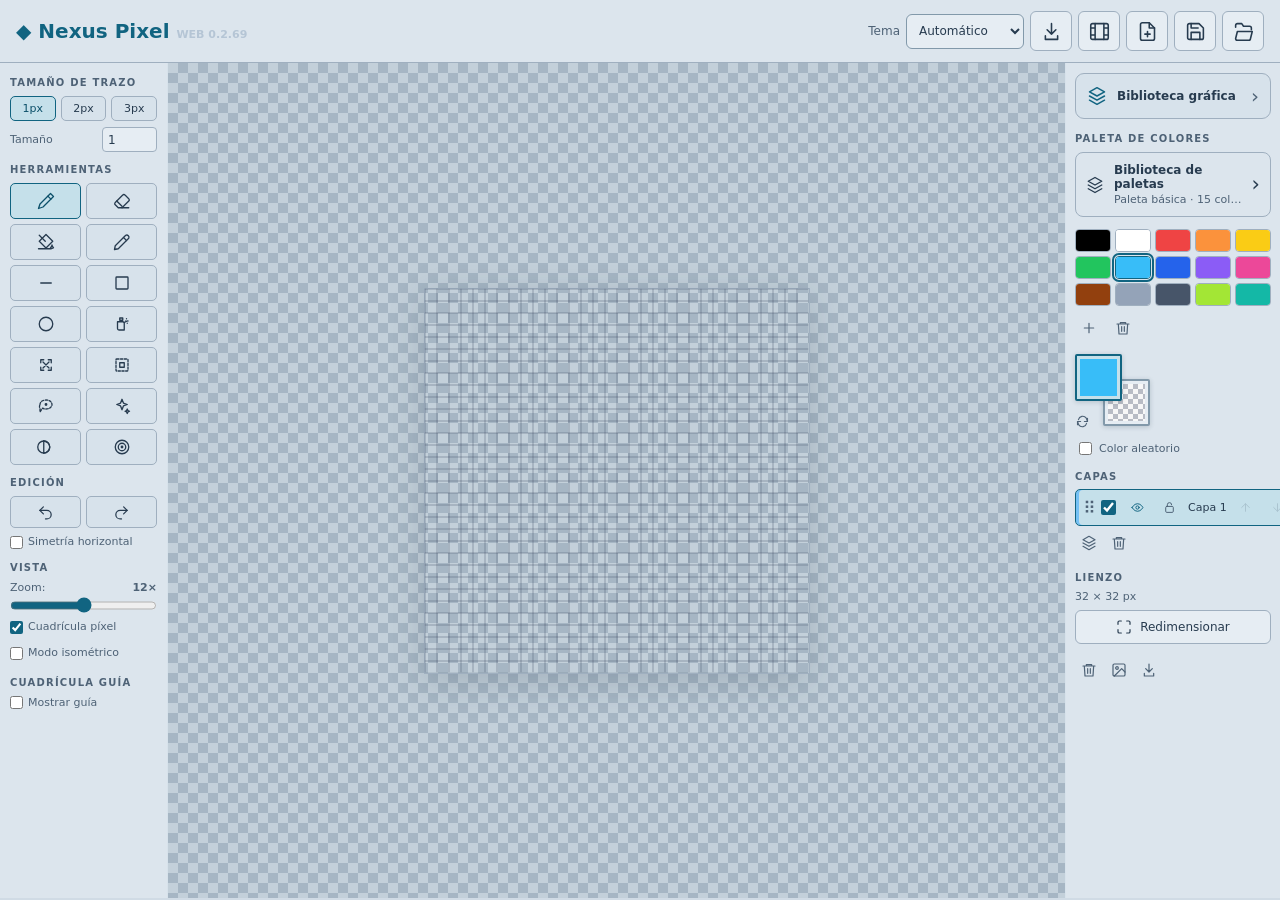
==== commit 482b7f5f: "feat(graphics): visual persistent parts library with .nxpack ZIP/PNG export and import" ====
--- a/index.html
+++ b/index.html
@@ -1,5 +1,5 @@
 <!DOCTYPE html>
-<html lang="es"><head><meta charset="utf-8"><meta name="viewport" content="width=device-width,initial-scale=1,viewport-fit=cover"><title>Nexus Pixel Web 0.2.68</title>
+<html lang="es"><head><meta charset="utf-8"><meta name="viewport" content="width=device-width,initial-scale=1,viewport-fit=cover"><title>Nexus Pixel Web 0.2.69</title>
 <meta name="theme-color" content="#1d2430">
 <meta name="application-name" content="Nexus Pixel">
 <meta name="apple-mobile-web-app-capable" content="yes">
@@ -12,7 +12,7 @@
 <link rel="stylesheet" href="./theme.css">
 
 </head><body>
-<header><strong>◆ Nexus Pixel <small style="font-size:11px;color:#b5c5d5">WEB 0.2.68</small></strong><div class="actions"><label class="theme-picker" for="themeMode"><span>Tema</span><select id="themeMode" data-theme-picker aria-label="Tema de la interfaz"><option value="auto">Automático</option><option value="dark">Oscuro</option><option value="light">Claro</option></select></label><button id="installPwa" type="button" class="icon-btn" hidden aria-label="Instalar Nexus Pixel" data-tooltip="Instalar Nexus Pixel"><span data-icon="download"></span></button><button id="toggleAnimation" type="button" class="icon-btn" aria-label="Mostrar animación" aria-pressed="false" data-tooltip="Mostrar animación"><span data-icon="film"></span></button><button id="new" class="icon-btn" aria-label="Nuevo proyecto" data-tooltip="Nuevo proyecto"><span data-icon="file-plus"></span></button><button id="saveProject" class="icon-btn" aria-label="Guardar proyecto" data-tooltip="Guardar proyecto"><span data-icon="save"></span></button><button id="openProject" class="icon-btn" aria-label="Abrir proyecto" data-tooltip="Abrir proyecto"><span data-icon="folder-open"></span></button><input id="projectFile" type="file" accept=".json,application/json" hidden></div></header>
+<header><strong>◆ Nexus Pixel <small style="font-size:11px;color:#b5c5d5">WEB 0.2.69</small></strong><div class="actions"><label class="theme-picker" for="themeMode"><span>Tema</span><select id="themeMode" data-theme-picker aria-label="Tema de la interfaz"><option value="auto">Automático</option><option value="dark">Oscuro</option><option value="light">Claro</option></select></label><button id="installPwa" type="button" class="icon-btn" hidden aria-label="Instalar Nexus Pixel" data-tooltip="Instalar Nexus Pixel"><span data-icon="download"></span></button><button id="toggleAnimation" type="button" class="icon-btn" aria-label="Mostrar animación" aria-pressed="false" data-tooltip="Mostrar animación"><span data-icon="film"></span></button><button id="new" class="icon-btn" aria-label="Nuevo proyecto" data-tooltip="Nuevo proyecto"><span data-icon="file-plus"></span></button><button id="saveProject" class="icon-btn" aria-label="Guardar proyecto" data-tooltip="Guardar proyecto"><span data-icon="save"></span></button><button id="openProject" class="icon-btn" aria-label="Abrir proyecto" data-tooltip="Abrir proyecto"><span data-icon="folder-open"></span></button><input id="projectFile" type="file" accept=".json,application/json" hidden></div></header>
 <main><aside class="sidebar left"><h3>TAMAÑO DE TRAZO</h3><div class="brush-size"><div class="brush-presets"><button type="button" data-brush-size="1" class="active" title="Tamaño 1 píxel">1px</button><button type="button" data-brush-size="2" title="Tamaño 2 píxeles">2px</button><button type="button" data-brush-size="3" title="Tamaño 3 píxeles">3px</button></div><label for="brushSize">Tamaño <input id="brushSize" type="number" min="1" max="32" step="1" value="1" aria-label="Tamaño del pincel en píxeles"></label></div><h3>HERRAMIENTAS</h3><div class="tools" id="tools"><button class="icon-btn active" data-tool="pencil" aria-label="Lápiz" data-tooltip="Lápiz (B)"><span data-icon="pencil"></span></button><button class="icon-btn" data-tool="eraser" aria-label="Borrador" data-tooltip="Borrador (E)"><span data-icon="eraser"></span></button><button class="icon-btn" data-tool="fill" aria-label="Cubeta" data-tooltip="Cubeta (G)"><span data-icon="paint-bucket"></span></button><button class="icon-btn" data-tool="picker" aria-label="Cuentagotas" data-tooltip="Cuentagotas (I)"><span data-icon="pipette"></span></button><button class="icon-btn" data-tool="line" aria-label="Línea" data-tooltip="Línea (L)"><span data-icon="minus"></span></button><button class="icon-btn" data-tool="rect" aria-label="Rectángulo" data-tooltip="Rectángulo (R) · Shift: cuadrado"><span data-icon="square"></span></button><button class="icon-btn" data-tool="iso-diamond" id="isoDiamondTool" hidden aria-label="Rombo isométrico" data-tooltip="Rombo isométrico: arrastrar o tocar para dibujar una baldosa"><span data-icon="iso-diamond"></span></button><button class="icon-btn" data-tool="ellipse" aria-label="Elipse" data-tooltip="Elipse (O) · Shift: círculo"><span data-icon="circle"></span></button><button class="icon-btn" data-tool="spray" aria-label="Spray" data-tooltip="Spray (S)"><span data-icon="spray-can"></span></button><button class="icon-btn" data-tool="move" aria-label="Mover píxeles" data-tooltip="Mover dibujo (V) · Shift: bloquear eje"><span data-icon="move"></span></button><button class="icon-btn" data-tool="select-rect" aria-label="Selección rectangular" data-tooltip="Selección rectangular · Shift: sumar a selección"><span data-icon="selection-rect"></span></button><button class="icon-btn" data-tool="select-lasso" aria-label="Selección libre" data-tooltip="Selección libre · Shift: sumar a selección"><span data-icon="lasso"></span></button><button class="icon-btn" data-tool="select-magic" aria-label="Selección mágica" data-tooltip="Selección mágica · Shift: sumar a selección"><span data-icon="sparkles"></span></button><button class="icon-btn" data-tool="gradient-linear" aria-label="Degradado lineal" data-tooltip="Degradado lineal: arrastrar"><span data-icon="blend"></span></button><button class="icon-btn" data-tool="gradient-radial" aria-label="Degradado radial" data-tooltip="Degradado radial: arrastrar"><span data-icon="radial"></span></button></div><div id="selectionControls" class="selection-controls" hidden><button id="invertSelection" type="button" class="selection-invert" disabled title="Invertir selección: seleccionar todo lo que está fuera de la selección actual"><span data-icon="refresh-cw"></span> Invertir selección</button></div><div id="sprayControls" class="spray-controls" hidden><div class="line"><label>Spray radio <input id="sprayRadius" type="range" min="1" max="20" value="4"></label><output id="sprayRadiusValue">4</output></div><div class="line"><label>Spray densidad <input id="sprayDensity" type="range" min="1" max="80" value="24"></label><output id="sprayDensityValue">24</output></div></div><h3>EDICIÓN</h3><div class="edit-buttons"><button class="icon-btn" id="undo" aria-label="Deshacer" data-tooltip="Deshacer (Ctrl+Z)"><span data-icon="undo-2"></span></button><button class="icon-btn" id="redo" aria-label="Rehacer" data-tooltip="Rehacer (Ctrl+Y)"><span data-icon="redo-2"></span></button></div><div class="line"><label><input id="mirror" type="checkbox"> Simetría horizontal</label></div><h3>VISTA</h3><label>Zoom: <b id="zoomLabel">12×</b></label><input type="range" min="0" max="24" id="zoom" value="12" step="0.05" title="0 = ajustar a la ventana"><div class="line"><label><input id="grid" type="checkbox" checked> Cuadrícula píxel</label></div>
 <div class="iso-mode-toggle line"><label><input id="isoMode" type="checkbox"> Modo isométrico</label></div>
 <div class="iso-settings" id="isoSettings" hidden>
@@ -55,7 +55,7 @@
   <input id="duration" class="timeline-duration-input" type="number" min="20" max="5000" value="150" aria-label="Duración del fotograma en milisegundos" title="Duración del fotograma en ms">
  </div>
 </div><div class="animation-rows" id="frames" role="group" aria-label="Líneas de animación"></div></div></section>
-<aside class="sidebar right"><div id="colorSection" class="tool-panel"><h3>PALETA DE COLORES</h3><button id="openPaletteLibrary" type="button" class="palette-library-launcher" title="Abrir biblioteca de paletas" aria-haspopup="dialog" aria-controls="paletteLibraryDialog">
+<aside class="sidebar right"><button id="openGraphics" type="button" class="graphic-library-launcher" title="Abrir biblioteca gráfica" aria-haspopup="dialog" aria-controls="graphicLibraryDialog"><span data-icon="layers"></span><strong>Biblioteca gráfica</strong><span class="graphic-library-chevron" aria-hidden="true">›</span></button><div id="colorSection" class="tool-panel"><h3>PALETA DE COLORES</h3><button id="openPaletteLibrary" type="button" class="palette-library-launcher" title="Abrir biblioteca de paletas" aria-haspopup="dialog" aria-controls="paletteLibraryDialog">
   <span data-icon="layers"></span>
   <span class="palette-library-launcher-label"><strong>Biblioteca de paletas</strong><small id="activePaletteName">Paleta básica</small></span>
   <span class="palette-library-launcher-arrow" aria-hidden="true">›</span>
@@ -153,9 +153,34 @@
  <div class="palette-library-list-header"><strong>Mis paletas</strong><small id="paletteLibraryCount">1/48 paletas</small></div>
  <div id="paletteLibraryCards" class="palette-library-cards" role="list" aria-label="Paletas guardadas"></div>
 </dialog>
+<dialog closedby="none" id="graphicLibraryDialog" class="graphic-library-dialog" aria-labelledby="graphicLibraryTitle">
+ <div class="modal-head graphic-library-head">
+  <h2 id="graphicLibraryTitle">Biblioteca gráfica</h2>
+  <button id="closeGraphicLibrary" class="icon-btn" type="button" aria-label="Cerrar biblioteca gráfica" data-tooltip="Cerrar"><span data-icon="x"></span></button>
+ </div>
+ <div class="graphic-save-row">
+  <input id="graphicName" type="text" maxlength="64" placeholder="Nombre de la pieza" aria-label="Nombre de la pieza">
+  <input id="graphicCategory" type="text" maxlength="32" placeholder="Categoría (ej. Edificios)" aria-label="Categoría de la pieza">
+  <button id="graphicCapture" type="button" title="Guardar selección o dibujo visible en la biblioteca">Guardar dibujo</button>
+ </div>
+ <div class="graphic-commands">
+  <button id="graphicImport" type="button"><span data-icon="folder-open"></span> Importar .nxpack</button>
+  <button id="graphicExport" type="button"><span data-icon="download"></span> Exportar .nxpack</button>
+  <input id="graphicFile" type="file" accept=".nxpack,.zip,application/zip" hidden>
+ </div>
+ <div class="graphic-library-filter">
+  <input id="graphicSearch" type="search" placeholder="Buscar piezas..." aria-label="Buscar piezas">
+  <select id="graphicCategoryFilter" aria-label="Filtrar por categoría"><option value="">Todas las categorías</option></select>
+  <small id="graphicCount" aria-live="polite">0 piezas</small>
+ </div>
+ <div id="graphicCards" class="graphic-cards" aria-label="Piezas guardadas"></div>
+ <div id="graphicLibraryStatus" class="graphic-library-status" role="status" aria-live="polite"></div>
+</dialog>
 <script src="./iso-geometry.js" defer></script>
 <script src="./palette-library.js" defer></script>
 <script src="./app.js" defer></script>
+<script src="./nxpack.js" defer></script>
+<script src="./graphic-library.js" defer></script>
 <script src="./dialog-guard.js" defer></script>
 <script src="./tooltip.js" defer></script>
 <script src="./pwa.js" defer></script>
--- a/style.css
+++ b/style.css
@@ -363,3 +363,56 @@
  .timeline-head{justify-content:flex-start;gap:8px}
  .timeline-control-groups{justify-content:flex-start}
 }
+
+/* Biblioteca gráfica de Nexus Pixel PC · v0.2.69 */
+.graphic-library-launcher{width:100%;margin:0 0 14px;padding:10px 11px;
+ display:flex;align-items:center;gap:10px;text-align:left;
+ background:var(--nx-283242,#283242);border:1px solid var(--nx-435065,#435065);
+ border-radius:9px;color:var(--nx-e7edf8,#e7edf8)}
+.graphic-library-launcher .lucide-icon{color:var(--nx-5ddcf5,#5ddcf5);width:20px;height:20px}
+.graphic-library-launcher strong{flex:1;font-size:12px}
+.graphic-library-chevron{font-size:20px;color:var(--nx-9aafc6,#9aafc6)}
+.graphic-library-dialog{border:1px solid var(--nx-536279,#536279);
+ border-radius:13px;background:var(--nx-1d2430,#1d2430);color:var(--nx-e7edf8,#e7edf8);
+ width:min(840px,calc(100vw - 24px));max-width:840px;max-height:min(88vh,800px);
+ padding:16px;box-shadow:0 22px 74px var(--nx-000b,#000b)}
+.graphic-library-dialog::backdrop{background:rgba(0,0,0,.66)}
+.graphic-library-head{margin-bottom:12px}
+.graphic-library-head h2{font-size:19px}
+.graphic-save-row{display:grid;grid-template-columns:minmax(130px,1fr) minmax(130px,1fr) auto;gap:7px}
+.graphic-save-row input,.graphic-library-filter input,.graphic-library-filter select{
+ background:var(--nx-121922,#121922);color:var(--nx-e7edf8,#e7edf8);
+ border:1px solid var(--nx-536279,#536279);border-radius:6px;padding:8px;min-width:0}
+.graphic-commands{display:flex;flex-wrap:wrap;gap:7px;margin-top:9px}
+.graphic-commands button{display:flex;align-items:center;gap:6px;font-size:12px}
+.graphic-commands .lucide-icon{height:15px;width:15px}
+.graphic-library-filter{display:grid;grid-template-columns:1fr minmax(140px,.55fr) auto;
+ align-items:center;gap:8px;margin:16px 0 10px}
+.graphic-library-filter small{color:var(--nx-a4b2c5,#a4b2c5);white-space:nowrap}
+.graphic-cards{display:grid;grid-template-columns:repeat(auto-fill,minmax(155px,1fr));
+ gap:10px;overflow-y:auto;max-height:390px;min-height:158px;padding:2px}
+.graphic-card{min-width:0;background:var(--nx-212935,#212935);
+ border:1px solid var(--nx-435065,#435065);border-radius:9px;padding:8px;
+ display:flex;flex-direction:column;gap:7px}
+.graphic-card-image{height:122px;border-radius:6px;display:grid;place-items:center;overflow:hidden;
+ background-color:var(--nx-293243,#293243);
+ background-image:repeating-conic-gradient(var(--nx-303845,#303845) 0 25%,var(--nx-212935,#212935) 0 50%);
+ background-size:16px 16px}
+.graphic-card-image img{display:block;width:auto;height:auto;max-width:100%;max-height:100%;
+ object-fit:contain;image-rendering:pixelated}
+.graphic-card-label{display:grid;gap:3px;min-width:0}
+.graphic-card-label strong{font-size:12px;overflow:hidden;text-overflow:ellipsis;white-space:nowrap}
+.graphic-card-label small{color:var(--nx-a4b2c5,#a4b2c5);font-size:10px}
+.graphic-card-actions{display:flex;gap:5px;margin-top:auto}
+.graphic-card-actions button{flex:1;min-width:0;padding:6px 4px;font-size:11px}
+.graphic-card-actions .graphic-insert{border-color:var(--nx-55d8f3,#55d8f3)}
+.graphic-card-actions .graphic-remove{flex:0 0 auto}
+.graphic-library-status{min-height:22px;font-size:12px;margin-top:8px;color:var(--nx-7ce7be,#7ce7be)}
+.graphic-library-status.graphic-error{color:var(--nx-ffcdcd,#ffcdcd)}
+.graphic-empty{grid-column:1/-1;text-align:center;color:var(--nx-a4b2c5,#a4b2c5);align-self:center;font-size:12px}
+@media(max-width:650px){
+ .graphic-save-row{grid-template-columns:1fr}
+ .graphic-library-filter{grid-template-columns:1fr 1fr}
+ .graphic-library-filter small{grid-column:1/-1}
+ .graphic-cards{grid-template-columns:repeat(auto-fill,minmax(140px,1fr))}
+}
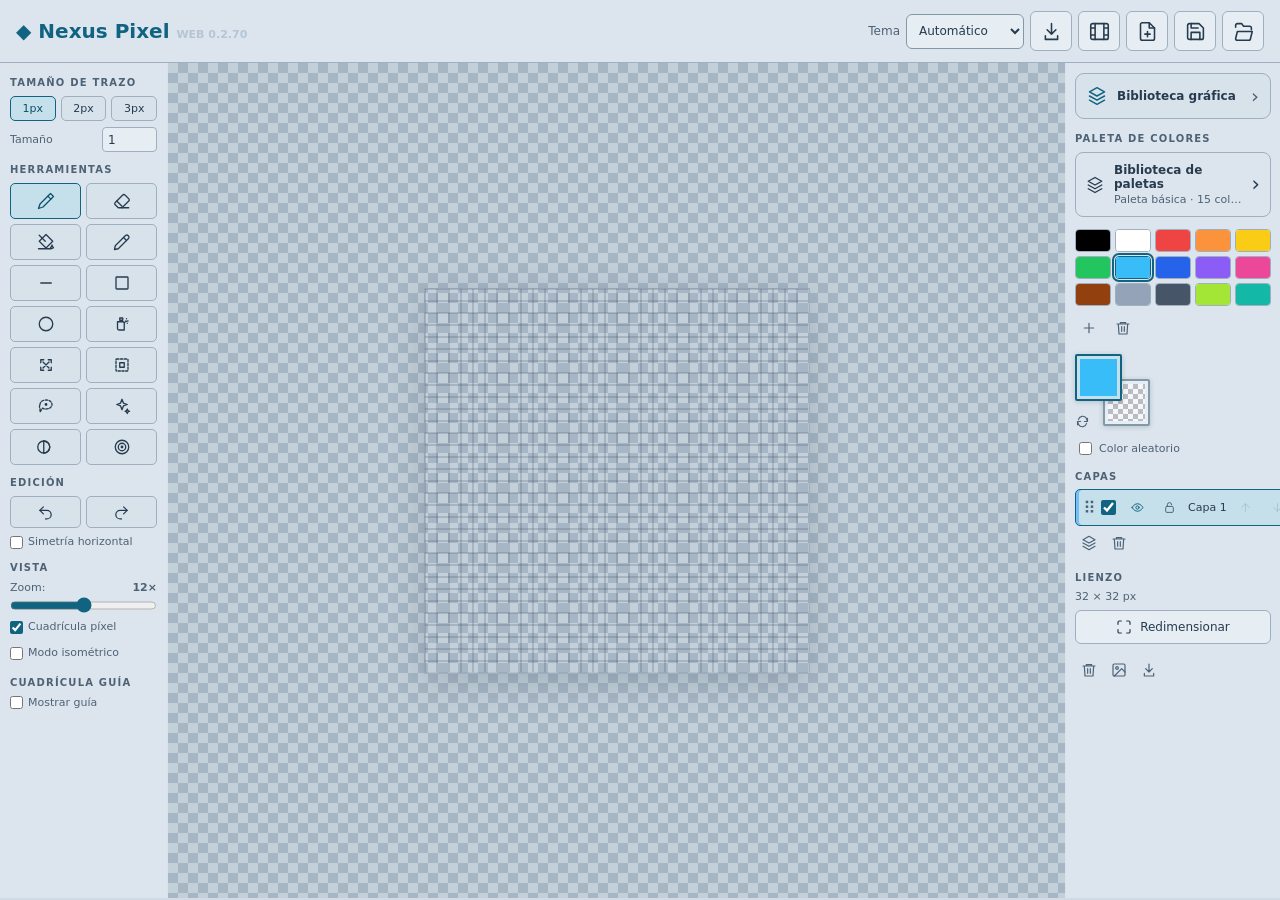
==== commit 5d29f72a: "feat(graphics): animated GIF previews with lossless PNG frame sequences in nxpack" ====
--- a/index.html
+++ b/index.html
@@ -1,5 +1,5 @@
 <!DOCTYPE html>
-<html lang="es"><head><meta charset="utf-8"><meta name="viewport" content="width=device-width,initial-scale=1,viewport-fit=cover"><title>Nexus Pixel Web 0.2.69</title>
+<html lang="es"><head><meta charset="utf-8"><meta name="viewport" content="width=device-width,initial-scale=1,viewport-fit=cover"><title>Nexus Pixel Web 0.2.70</title>
 <meta name="theme-color" content="#1d2430">
 <meta name="application-name" content="Nexus Pixel">
 <meta name="apple-mobile-web-app-capable" content="yes">
@@ -12,7 +12,7 @@
 <link rel="stylesheet" href="./theme.css">
 
 </head><body>
-<header><strong>◆ Nexus Pixel <small style="font-size:11px;color:#b5c5d5">WEB 0.2.69</small></strong><div class="actions"><label class="theme-picker" for="themeMode"><span>Tema</span><select id="themeMode" data-theme-picker aria-label="Tema de la interfaz"><option value="auto">Automático</option><option value="dark">Oscuro</option><option value="light">Claro</option></select></label><button id="installPwa" type="button" class="icon-btn" hidden aria-label="Instalar Nexus Pixel" data-tooltip="Instalar Nexus Pixel"><span data-icon="download"></span></button><button id="toggleAnimation" type="button" class="icon-btn" aria-label="Mostrar animación" aria-pressed="false" data-tooltip="Mostrar animación"><span data-icon="film"></span></button><button id="new" class="icon-btn" aria-label="Nuevo proyecto" data-tooltip="Nuevo proyecto"><span data-icon="file-plus"></span></button><button id="saveProject" class="icon-btn" aria-label="Guardar proyecto" data-tooltip="Guardar proyecto"><span data-icon="save"></span></button><button id="openProject" class="icon-btn" aria-label="Abrir proyecto" data-tooltip="Abrir proyecto"><span data-icon="folder-open"></span></button><input id="projectFile" type="file" accept=".json,application/json" hidden></div></header>
+<header><strong>◆ Nexus Pixel <small style="font-size:11px;color:#b5c5d5">WEB 0.2.70</small></strong><div class="actions"><label class="theme-picker" for="themeMode"><span>Tema</span><select id="themeMode" data-theme-picker aria-label="Tema de la interfaz"><option value="auto">Automático</option><option value="dark">Oscuro</option><option value="light">Claro</option></select></label><button id="installPwa" type="button" class="icon-btn" hidden aria-label="Instalar Nexus Pixel" data-tooltip="Instalar Nexus Pixel"><span data-icon="download"></span></button><button id="toggleAnimation" type="button" class="icon-btn" aria-label="Mostrar animación" aria-pressed="false" data-tooltip="Mostrar animación"><span data-icon="film"></span></button><button id="new" class="icon-btn" aria-label="Nuevo proyecto" data-tooltip="Nuevo proyecto"><span data-icon="file-plus"></span></button><button id="saveProject" class="icon-btn" aria-label="Guardar proyecto" data-tooltip="Guardar proyecto"><span data-icon="save"></span></button><button id="openProject" class="icon-btn" aria-label="Abrir proyecto" data-tooltip="Abrir proyecto"><span data-icon="folder-open"></span></button><input id="projectFile" type="file" accept=".json,application/json" hidden></div></header>
 <main><aside class="sidebar left"><h3>TAMAÑO DE TRAZO</h3><div class="brush-size"><div class="brush-presets"><button type="button" data-brush-size="1" class="active" title="Tamaño 1 píxel">1px</button><button type="button" data-brush-size="2" title="Tamaño 2 píxeles">2px</button><button type="button" data-brush-size="3" title="Tamaño 3 píxeles">3px</button></div><label for="brushSize">Tamaño <input id="brushSize" type="number" min="1" max="32" step="1" value="1" aria-label="Tamaño del pincel en píxeles"></label></div><h3>HERRAMIENTAS</h3><div class="tools" id="tools"><button class="icon-btn active" data-tool="pencil" aria-label="Lápiz" data-tooltip="Lápiz (B)"><span data-icon="pencil"></span></button><button class="icon-btn" data-tool="eraser" aria-label="Borrador" data-tooltip="Borrador (E)"><span data-icon="eraser"></span></button><button class="icon-btn" data-tool="fill" aria-label="Cubeta" data-tooltip="Cubeta (G)"><span data-icon="paint-bucket"></span></button><button class="icon-btn" data-tool="picker" aria-label="Cuentagotas" data-tooltip="Cuentagotas (I)"><span data-icon="pipette"></span></button><button class="icon-btn" data-tool="line" aria-label="Línea" data-tooltip="Línea (L)"><span data-icon="minus"></span></button><button class="icon-btn" data-tool="rect" aria-label="Rectángulo" data-tooltip="Rectángulo (R) · Shift: cuadrado"><span data-icon="square"></span></button><button class="icon-btn" data-tool="iso-diamond" id="isoDiamondTool" hidden aria-label="Rombo isométrico" data-tooltip="Rombo isométrico: arrastrar o tocar para dibujar una baldosa"><span data-icon="iso-diamond"></span></button><button class="icon-btn" data-tool="ellipse" aria-label="Elipse" data-tooltip="Elipse (O) · Shift: círculo"><span data-icon="circle"></span></button><button class="icon-btn" data-tool="spray" aria-label="Spray" data-tooltip="Spray (S)"><span data-icon="spray-can"></span></button><button class="icon-btn" data-tool="move" aria-label="Mover píxeles" data-tooltip="Mover dibujo (V) · Shift: bloquear eje"><span data-icon="move"></span></button><button class="icon-btn" data-tool="select-rect" aria-label="Selección rectangular" data-tooltip="Selección rectangular · Shift: sumar a selección"><span data-icon="selection-rect"></span></button><button class="icon-btn" data-tool="select-lasso" aria-label="Selección libre" data-tooltip="Selección libre · Shift: sumar a selección"><span data-icon="lasso"></span></button><button class="icon-btn" data-tool="select-magic" aria-label="Selección mágica" data-tooltip="Selección mágica · Shift: sumar a selección"><span data-icon="sparkles"></span></button><button class="icon-btn" data-tool="gradient-linear" aria-label="Degradado lineal" data-tooltip="Degradado lineal: arrastrar"><span data-icon="blend"></span></button><button class="icon-btn" data-tool="gradient-radial" aria-label="Degradado radial" data-tooltip="Degradado radial: arrastrar"><span data-icon="radial"></span></button></div><div id="selectionControls" class="selection-controls" hidden><button id="invertSelection" type="button" class="selection-invert" disabled title="Invertir selección: seleccionar todo lo que está fuera de la selección actual"><span data-icon="refresh-cw"></span> Invertir selección</button></div><div id="sprayControls" class="spray-controls" hidden><div class="line"><label>Spray radio <input id="sprayRadius" type="range" min="1" max="20" value="4"></label><output id="sprayRadiusValue">4</output></div><div class="line"><label>Spray densidad <input id="sprayDensity" type="range" min="1" max="80" value="24"></label><output id="sprayDensityValue">24</output></div></div><h3>EDICIÓN</h3><div class="edit-buttons"><button class="icon-btn" id="undo" aria-label="Deshacer" data-tooltip="Deshacer (Ctrl+Z)"><span data-icon="undo-2"></span></button><button class="icon-btn" id="redo" aria-label="Rehacer" data-tooltip="Rehacer (Ctrl+Y)"><span data-icon="redo-2"></span></button></div><div class="line"><label><input id="mirror" type="checkbox"> Simetría horizontal</label></div><h3>VISTA</h3><label>Zoom: <b id="zoomLabel">12×</b></label><input type="range" min="0" max="24" id="zoom" value="12" step="0.05" title="0 = ajustar a la ventana"><div class="line"><label><input id="grid" type="checkbox" checked> Cuadrícula píxel</label></div>
 <div class="iso-mode-toggle line"><label><input id="isoMode" type="checkbox"> Modo isométrico</label></div>
 <div class="iso-settings" id="isoSettings" hidden>
@@ -180,6 +180,7 @@
 <script src="./palette-library.js" defer></script>
 <script src="./app.js" defer></script>
 <script src="./nxpack.js" defer></script>
+<script src="./gif-preview.js" defer></script>
 <script src="./graphic-library.js" defer></script>
 <script src="./dialog-guard.js" defer></script>
 <script src="./tooltip.js" defer></script>
--- a/style.css
+++ b/style.css
@@ -416,3 +416,10 @@
  .graphic-library-filter small{grid-column:1/-1}
  .graphic-cards{grid-template-columns:repeat(auto-fill,minmax(140px,1fr))}
 }
+
+/* Biblioteca gráfica: vista previa GIF animada, sin reescalar los píxeles suavemente. */
+.graphic-card-image{position:relative}
+.graphic-animation-mark{position:absolute;right:5px;bottom:5px;
+ padding:3px 6px;border-radius:4px;font-size:10px;font-weight:700;line-height:1.2;
+ background:var(--nx-1d2430,#1d2430);color:var(--nx-5ddcf5,#5ddcf5);
+ border:1px solid var(--nx-435065,#435065);pointer-events:none}
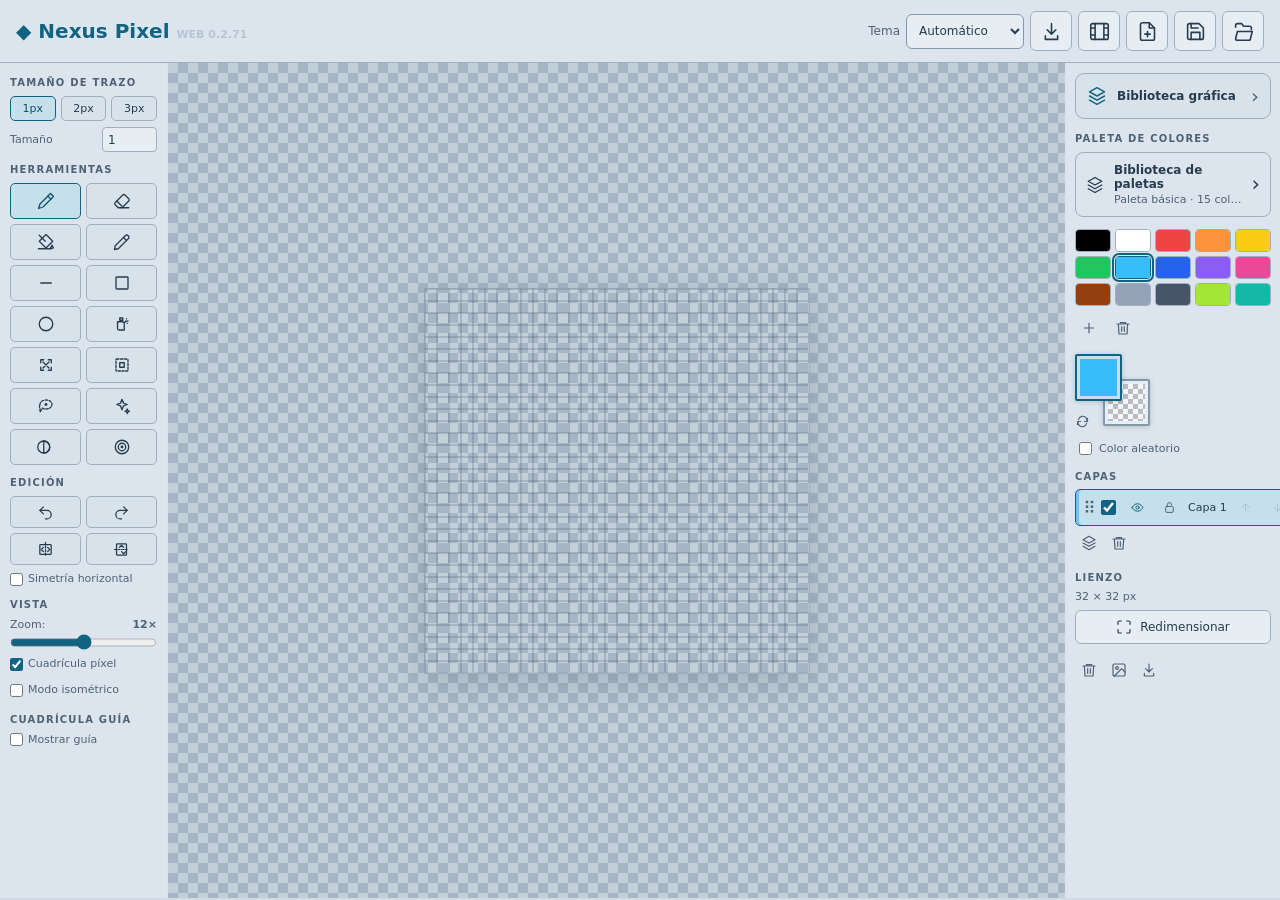
==== commit d7ad7a30: "feat(editor): center paste anchor and add horizontal/vertical pixel flips" ====
--- a/index.html
+++ b/index.html
@@ -1,5 +1,5 @@
 <!DOCTYPE html>
-<html lang="es"><head><meta charset="utf-8"><meta name="viewport" content="width=device-width,initial-scale=1,viewport-fit=cover"><title>Nexus Pixel Web 0.2.70</title>
+<html lang="es"><head><meta charset="utf-8"><meta name="viewport" content="width=device-width,initial-scale=1,viewport-fit=cover"><title>Nexus Pixel Web 0.2.71</title>
 <meta name="theme-color" content="#1d2430">
 <meta name="application-name" content="Nexus Pixel">
 <meta name="apple-mobile-web-app-capable" content="yes">
@@ -12,8 +12,8 @@
 <link rel="stylesheet" href="./theme.css">
 
 </head><body>
-<header><strong>◆ Nexus Pixel <small style="font-size:11px;color:#b5c5d5">WEB 0.2.70</small></strong><div class="actions"><label class="theme-picker" for="themeMode"><span>Tema</span><select id="themeMode" data-theme-picker aria-label="Tema de la interfaz"><option value="auto">Automático</option><option value="dark">Oscuro</option><option value="light">Claro</option></select></label><button id="installPwa" type="button" class="icon-btn" hidden aria-label="Instalar Nexus Pixel" data-tooltip="Instalar Nexus Pixel"><span data-icon="download"></span></button><button id="toggleAnimation" type="button" class="icon-btn" aria-label="Mostrar animación" aria-pressed="false" data-tooltip="Mostrar animación"><span data-icon="film"></span></button><button id="new" class="icon-btn" aria-label="Nuevo proyecto" data-tooltip="Nuevo proyecto"><span data-icon="file-plus"></span></button><button id="saveProject" class="icon-btn" aria-label="Guardar proyecto" data-tooltip="Guardar proyecto"><span data-icon="save"></span></button><button id="openProject" class="icon-btn" aria-label="Abrir proyecto" data-tooltip="Abrir proyecto"><span data-icon="folder-open"></span></button><input id="projectFile" type="file" accept=".json,application/json" hidden></div></header>
-<main><aside class="sidebar left"><h3>TAMAÑO DE TRAZO</h3><div class="brush-size"><div class="brush-presets"><button type="button" data-brush-size="1" class="active" title="Tamaño 1 píxel">1px</button><button type="button" data-brush-size="2" title="Tamaño 2 píxeles">2px</button><button type="button" data-brush-size="3" title="Tamaño 3 píxeles">3px</button></div><label for="brushSize">Tamaño <input id="brushSize" type="number" min="1" max="32" step="1" value="1" aria-label="Tamaño del pincel en píxeles"></label></div><h3>HERRAMIENTAS</h3><div class="tools" id="tools"><button class="icon-btn active" data-tool="pencil" aria-label="Lápiz" data-tooltip="Lápiz (B)"><span data-icon="pencil"></span></button><button class="icon-btn" data-tool="eraser" aria-label="Borrador" data-tooltip="Borrador (E)"><span data-icon="eraser"></span></button><button class="icon-btn" data-tool="fill" aria-label="Cubeta" data-tooltip="Cubeta (G)"><span data-icon="paint-bucket"></span></button><button class="icon-btn" data-tool="picker" aria-label="Cuentagotas" data-tooltip="Cuentagotas (I)"><span data-icon="pipette"></span></button><button class="icon-btn" data-tool="line" aria-label="Línea" data-tooltip="Línea (L)"><span data-icon="minus"></span></button><button class="icon-btn" data-tool="rect" aria-label="Rectángulo" data-tooltip="Rectángulo (R) · Shift: cuadrado"><span data-icon="square"></span></button><button class="icon-btn" data-tool="iso-diamond" id="isoDiamondTool" hidden aria-label="Rombo isométrico" data-tooltip="Rombo isométrico: arrastrar o tocar para dibujar una baldosa"><span data-icon="iso-diamond"></span></button><button class="icon-btn" data-tool="ellipse" aria-label="Elipse" data-tooltip="Elipse (O) · Shift: círculo"><span data-icon="circle"></span></button><button class="icon-btn" data-tool="spray" aria-label="Spray" data-tooltip="Spray (S)"><span data-icon="spray-can"></span></button><button class="icon-btn" data-tool="move" aria-label="Mover píxeles" data-tooltip="Mover dibujo (V) · Shift: bloquear eje"><span data-icon="move"></span></button><button class="icon-btn" data-tool="select-rect" aria-label="Selección rectangular" data-tooltip="Selección rectangular · Shift: sumar a selección"><span data-icon="selection-rect"></span></button><button class="icon-btn" data-tool="select-lasso" aria-label="Selección libre" data-tooltip="Selección libre · Shift: sumar a selección"><span data-icon="lasso"></span></button><button class="icon-btn" data-tool="select-magic" aria-label="Selección mágica" data-tooltip="Selección mágica · Shift: sumar a selección"><span data-icon="sparkles"></span></button><button class="icon-btn" data-tool="gradient-linear" aria-label="Degradado lineal" data-tooltip="Degradado lineal: arrastrar"><span data-icon="blend"></span></button><button class="icon-btn" data-tool="gradient-radial" aria-label="Degradado radial" data-tooltip="Degradado radial: arrastrar"><span data-icon="radial"></span></button></div><div id="selectionControls" class="selection-controls" hidden><button id="invertSelection" type="button" class="selection-invert" disabled title="Invertir selección: seleccionar todo lo que está fuera de la selección actual"><span data-icon="refresh-cw"></span> Invertir selección</button></div><div id="sprayControls" class="spray-controls" hidden><div class="line"><label>Spray radio <input id="sprayRadius" type="range" min="1" max="20" value="4"></label><output id="sprayRadiusValue">4</output></div><div class="line"><label>Spray densidad <input id="sprayDensity" type="range" min="1" max="80" value="24"></label><output id="sprayDensityValue">24</output></div></div><h3>EDICIÓN</h3><div class="edit-buttons"><button class="icon-btn" id="undo" aria-label="Deshacer" data-tooltip="Deshacer (Ctrl+Z)"><span data-icon="undo-2"></span></button><button class="icon-btn" id="redo" aria-label="Rehacer" data-tooltip="Rehacer (Ctrl+Y)"><span data-icon="redo-2"></span></button></div><div class="line"><label><input id="mirror" type="checkbox"> Simetría horizontal</label></div><h3>VISTA</h3><label>Zoom: <b id="zoomLabel">12×</b></label><input type="range" min="0" max="24" id="zoom" value="12" step="0.05" title="0 = ajustar a la ventana"><div class="line"><label><input id="grid" type="checkbox" checked> Cuadrícula píxel</label></div>
+<header><strong>◆ Nexus Pixel <small style="font-size:11px;color:#b5c5d5">WEB 0.2.71</small></strong><div class="actions"><label class="theme-picker" for="themeMode"><span>Tema</span><select id="themeMode" data-theme-picker aria-label="Tema de la interfaz"><option value="auto">Automático</option><option value="dark">Oscuro</option><option value="light">Claro</option></select></label><button id="installPwa" type="button" class="icon-btn" hidden aria-label="Instalar Nexus Pixel" data-tooltip="Instalar Nexus Pixel"><span data-icon="download"></span></button><button id="toggleAnimation" type="button" class="icon-btn" aria-label="Mostrar animación" aria-pressed="false" data-tooltip="Mostrar animación"><span data-icon="film"></span></button><button id="new" class="icon-btn" aria-label="Nuevo proyecto" data-tooltip="Nuevo proyecto"><span data-icon="file-plus"></span></button><button id="saveProject" class="icon-btn" aria-label="Guardar proyecto" data-tooltip="Guardar proyecto"><span data-icon="save"></span></button><button id="openProject" class="icon-btn" aria-label="Abrir proyecto" data-tooltip="Abrir proyecto"><span data-icon="folder-open"></span></button><input id="projectFile" type="file" accept=".json,application/json" hidden></div></header>
+<main><aside class="sidebar left"><h3>TAMAÑO DE TRAZO</h3><div class="brush-size"><div class="brush-presets"><button type="button" data-brush-size="1" class="active" title="Tamaño 1 píxel">1px</button><button type="button" data-brush-size="2" title="Tamaño 2 píxeles">2px</button><button type="button" data-brush-size="3" title="Tamaño 3 píxeles">3px</button></div><label for="brushSize">Tamaño <input id="brushSize" type="number" min="1" max="32" step="1" value="1" aria-label="Tamaño del pincel en píxeles"></label></div><h3>HERRAMIENTAS</h3><div class="tools" id="tools"><button class="icon-btn active" data-tool="pencil" aria-label="Lápiz" data-tooltip="Lápiz (B)"><span data-icon="pencil"></span></button><button class="icon-btn" data-tool="eraser" aria-label="Borrador" data-tooltip="Borrador (E)"><span data-icon="eraser"></span></button><button class="icon-btn" data-tool="fill" aria-label="Cubeta" data-tooltip="Cubeta (G)"><span data-icon="paint-bucket"></span></button><button class="icon-btn" data-tool="picker" aria-label="Cuentagotas" data-tooltip="Cuentagotas (I)"><span data-icon="pipette"></span></button><button class="icon-btn" data-tool="line" aria-label="Línea" data-tooltip="Línea (L)"><span data-icon="minus"></span></button><button class="icon-btn" data-tool="rect" aria-label="Rectángulo" data-tooltip="Rectángulo (R) · Shift: cuadrado"><span data-icon="square"></span></button><button class="icon-btn" data-tool="iso-diamond" id="isoDiamondTool" hidden aria-label="Rombo isométrico" data-tooltip="Rombo isométrico: arrastrar o tocar para dibujar una baldosa"><span data-icon="iso-diamond"></span></button><button class="icon-btn" data-tool="ellipse" aria-label="Elipse" data-tooltip="Elipse (O) · Shift: círculo"><span data-icon="circle"></span></button><button class="icon-btn" data-tool="spray" aria-label="Spray" data-tooltip="Spray (S)"><span data-icon="spray-can"></span></button><button class="icon-btn" data-tool="move" aria-label="Mover píxeles" data-tooltip="Mover dibujo (V) · Shift: bloquear eje"><span data-icon="move"></span></button><button class="icon-btn" data-tool="select-rect" aria-label="Selección rectangular" data-tooltip="Selección rectangular · Shift: sumar a selección"><span data-icon="selection-rect"></span></button><button class="icon-btn" data-tool="select-lasso" aria-label="Selección libre" data-tooltip="Selección libre · Shift: sumar a selección"><span data-icon="lasso"></span></button><button class="icon-btn" data-tool="select-magic" aria-label="Selección mágica" data-tooltip="Selección mágica · Shift: sumar a selección"><span data-icon="sparkles"></span></button><button class="icon-btn" data-tool="gradient-linear" aria-label="Degradado lineal" data-tooltip="Degradado lineal: arrastrar"><span data-icon="blend"></span></button><button class="icon-btn" data-tool="gradient-radial" aria-label="Degradado radial" data-tooltip="Degradado radial: arrastrar"><span data-icon="radial"></span></button></div><div id="selectionControls" class="selection-controls" hidden><button id="invertSelection" type="button" class="selection-invert" disabled title="Invertir selección: seleccionar todo lo que está fuera de la selección actual"><span data-icon="refresh-cw"></span> Invertir selección</button></div><div id="sprayControls" class="spray-controls" hidden><div class="line"><label>Spray radio <input id="sprayRadius" type="range" min="1" max="20" value="4"></label><output id="sprayRadiusValue">4</output></div><div class="line"><label>Spray densidad <input id="sprayDensity" type="range" min="1" max="80" value="24"></label><output id="sprayDensityValue">24</output></div></div><h3>EDICIÓN</h3><div class="edit-buttons"><button class="icon-btn" id="undo" aria-label="Deshacer" data-tooltip="Deshacer (Ctrl+Z)"><span data-icon="undo-2"></span></button><button class="icon-btn" id="redo" aria-label="Rehacer" data-tooltip="Rehacer (Ctrl+Y)"><span data-icon="redo-2"></span></button><button type="button" class="icon-btn" id="flipHorizontal" aria-label="Voltear horizontalmente" data-tooltip="Voltear horizontal · objeto pendiente, selección o capa"><span data-icon="flip-horizontal"></span></button><button type="button" class="icon-btn" id="flipVertical" aria-label="Voltear verticalmente" data-tooltip="Voltear vertical · objeto pendiente, selección o capa"><span data-icon="flip-vertical"></span></button></div><div class="line"><label><input id="mirror" type="checkbox"> Simetría horizontal</label></div><h3>VISTA</h3><label>Zoom: <b id="zoomLabel">12×</b></label><input type="range" min="0" max="24" id="zoom" value="12" step="0.05" title="0 = ajustar a la ventana"><div class="line"><label><input id="grid" type="checkbox" checked> Cuadrícula píxel</label></div>
 <div class="iso-mode-toggle line"><label><input id="isoMode" type="checkbox"> Modo isométrico</label></div>
 <div class="iso-settings" id="isoSettings" hidden>
   <div class="line"><label><input id="isoGrid" type="checkbox" checked> Mostrar retícula isométrica</label></div>
--- a/style.css
+++ b/style.css
@@ -423,3 +423,6 @@
  padding:3px 6px;border-radius:4px;font-size:10px;font-weight:700;line-height:1.2;
  background:var(--nx-1d2430,#1d2430);color:var(--nx-5ddcf5,#5ddcf5);
  border:1px solid var(--nx-435065,#435065);pointer-events:none}
+
+/* 0.2.71: herramientas de volteo junto a Deshacer / Rehacer. */
+.edit-buttons #flipHorizontal,.edit-buttons #flipVertical{flex-shrink:0}
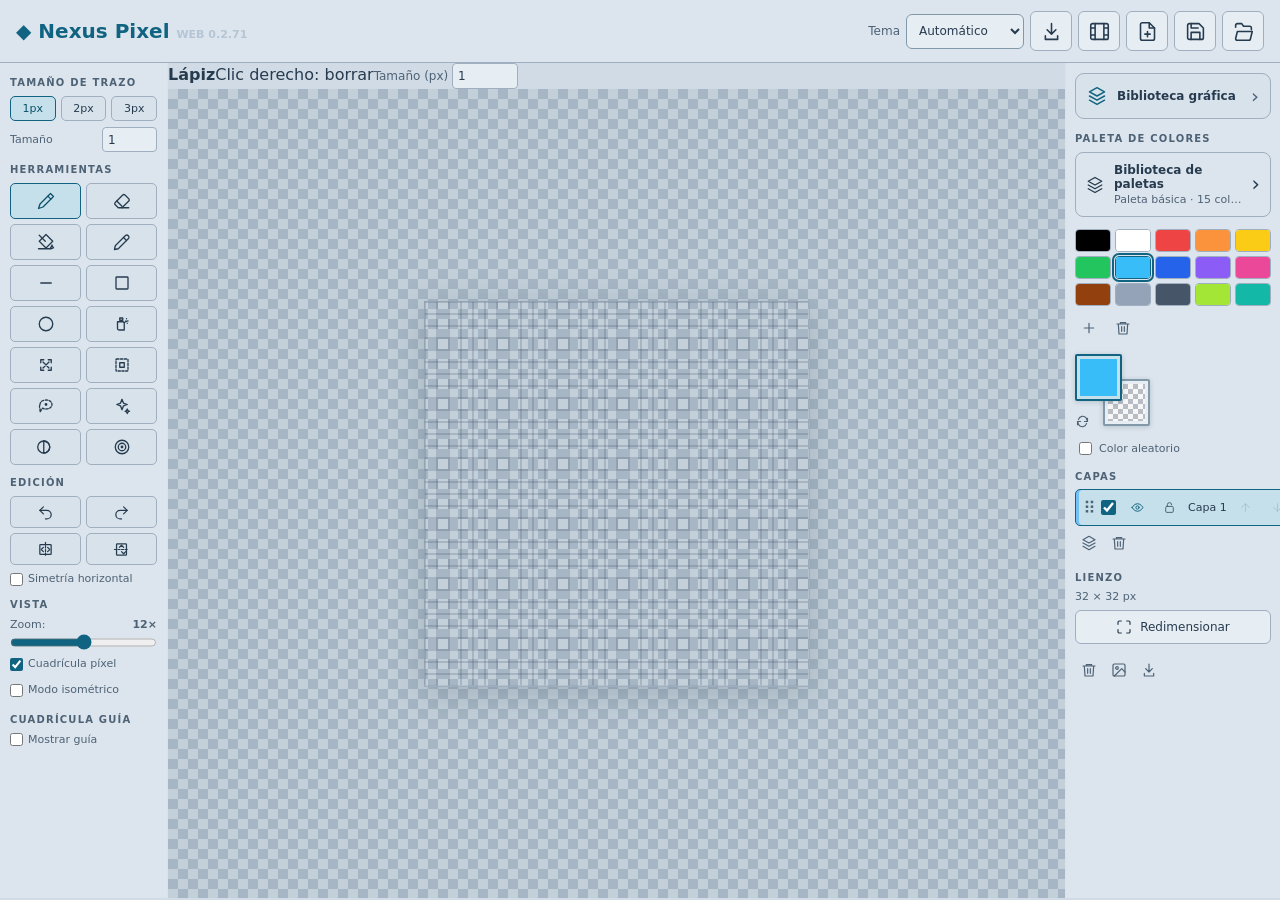
==== commit 8913dd55: "Add quick right-click erase and contextual tool options" ====
--- a/index.html
+++ b/index.html
@@ -34,7 +34,7 @@
   <label class="guide-color-label">Color <input id="guideColor" type="color" value="#5ac8ef"></label>
   <label class="guide-opacity-label">Opacidad <input id="guideOpacity" type="range" min="5" max="100" value="55"><output id="guideOpacityValue">55%</output></label>
 </div></aside>
-<section class="workspace"><div class="canvas-area" id="viewport" title="Rueda: zoom · Botón central + arrastrar: mover lienzo"><canvas id="canvas" width="32" height="32" aria-label="Lienzo de pixel art"></canvas><canvas id="canvasOverlay" aria-hidden="true"></canvas></div><div class="timeline" id="animationPanel" hidden><div class="timeline-head">
+<section class="workspace"><div class="contextual-toolbar" id="activeToolOptions" role="toolbar" aria-label="Opciones de la herramienta activa"></div><div class="canvas-area" id="viewport" title="Rueda: zoom · Botón central + arrastrar: mover lienzo"><canvas id="canvas" width="32" height="32" aria-label="Lienzo de pixel art"></canvas><canvas id="canvasOverlay" aria-hidden="true"></canvas></div><div class="timeline" id="animationPanel" hidden><div class="timeline-head">
  <div class="timeline-heading"><b>Animaciones</b><span id="animationTag" class="muted"></span></div>
  <div class="timeline-control-groups" aria-label="Controles de animación">
   <div class="timeline-icon-group" role="group" aria-label="Filas de animación">
